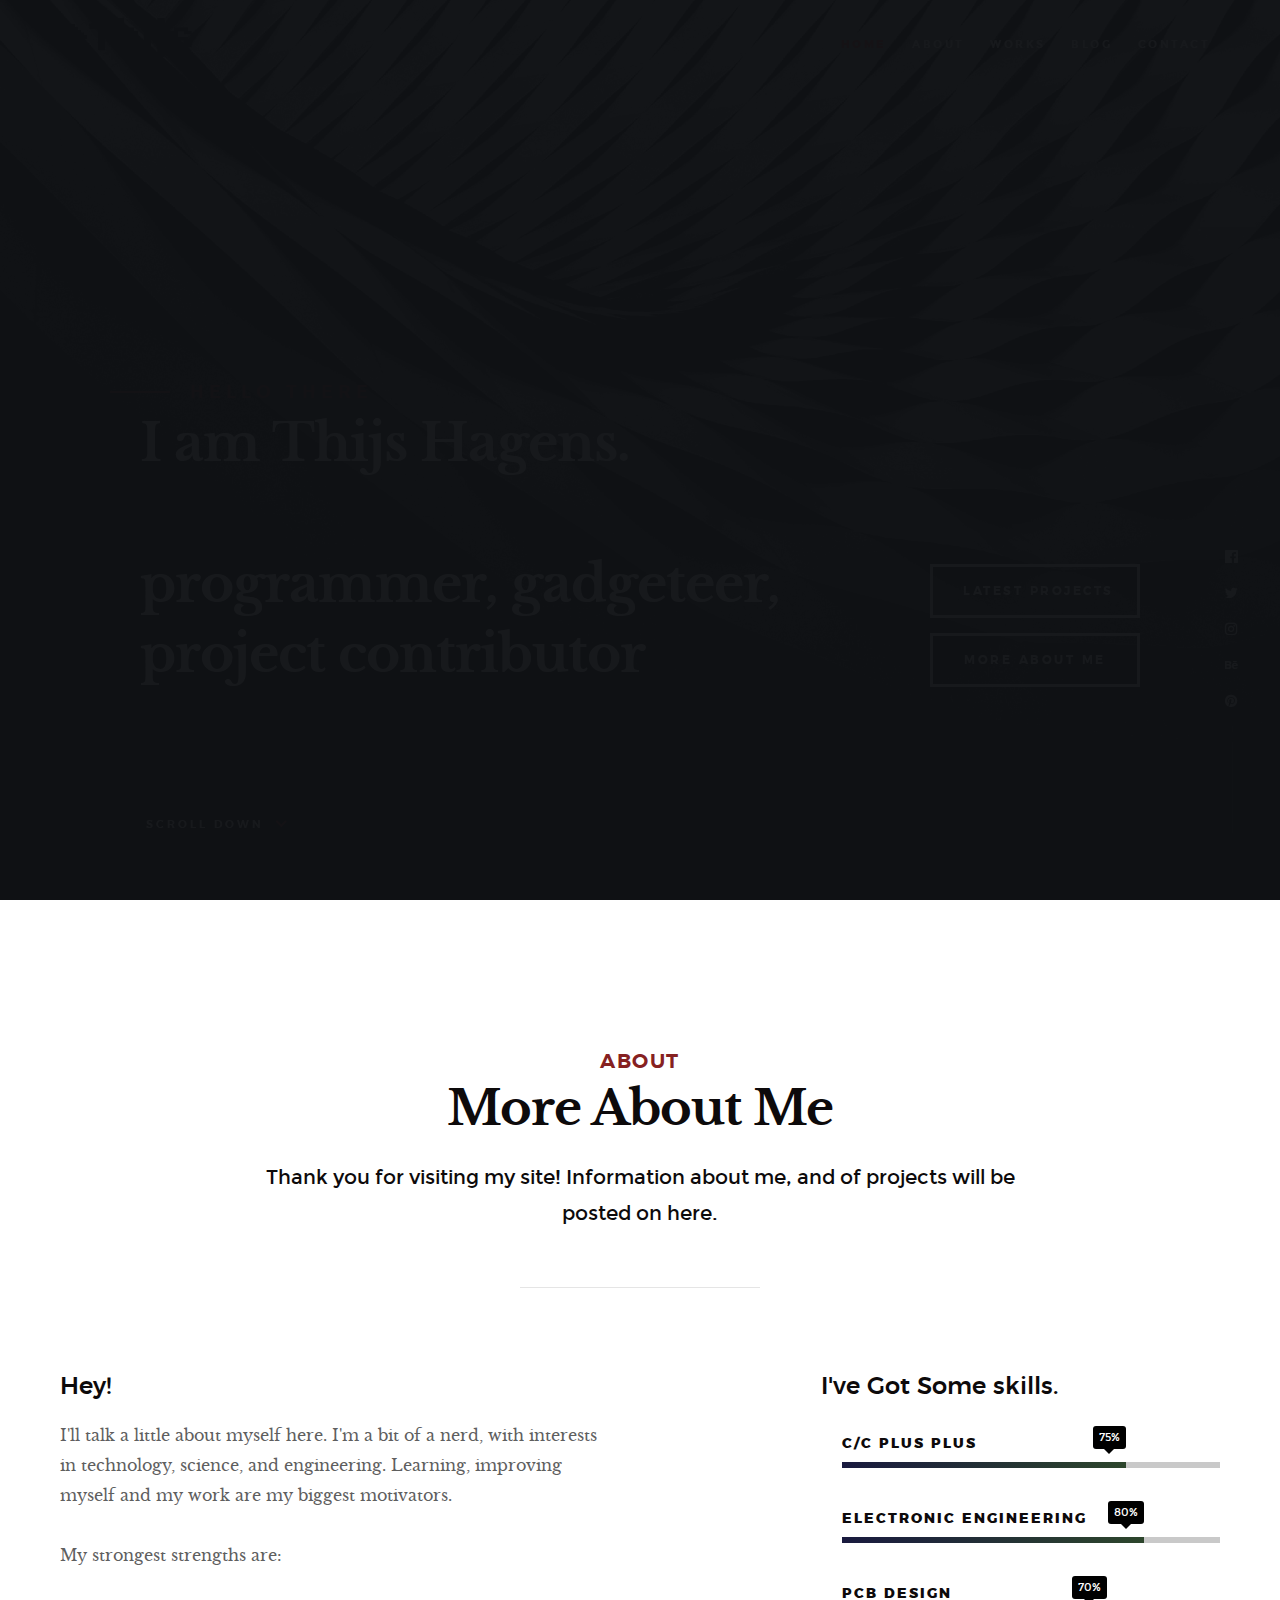
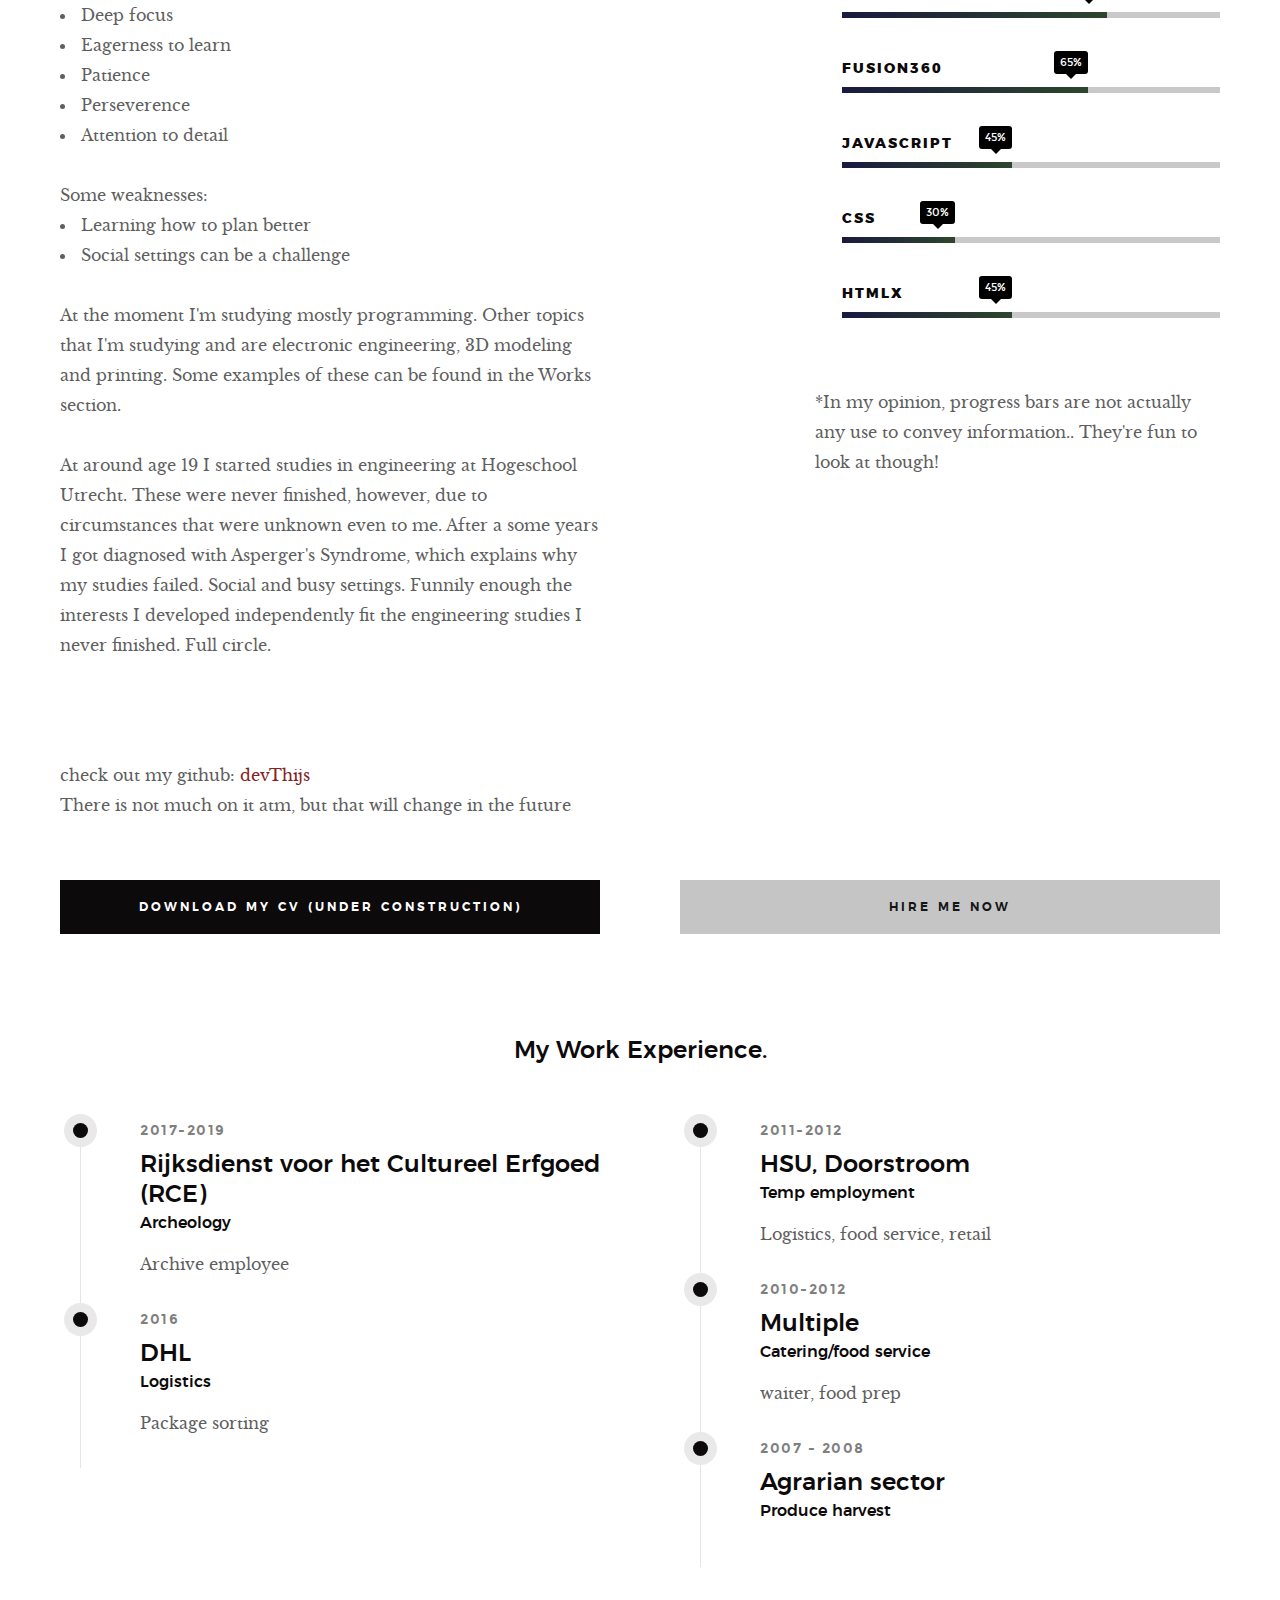
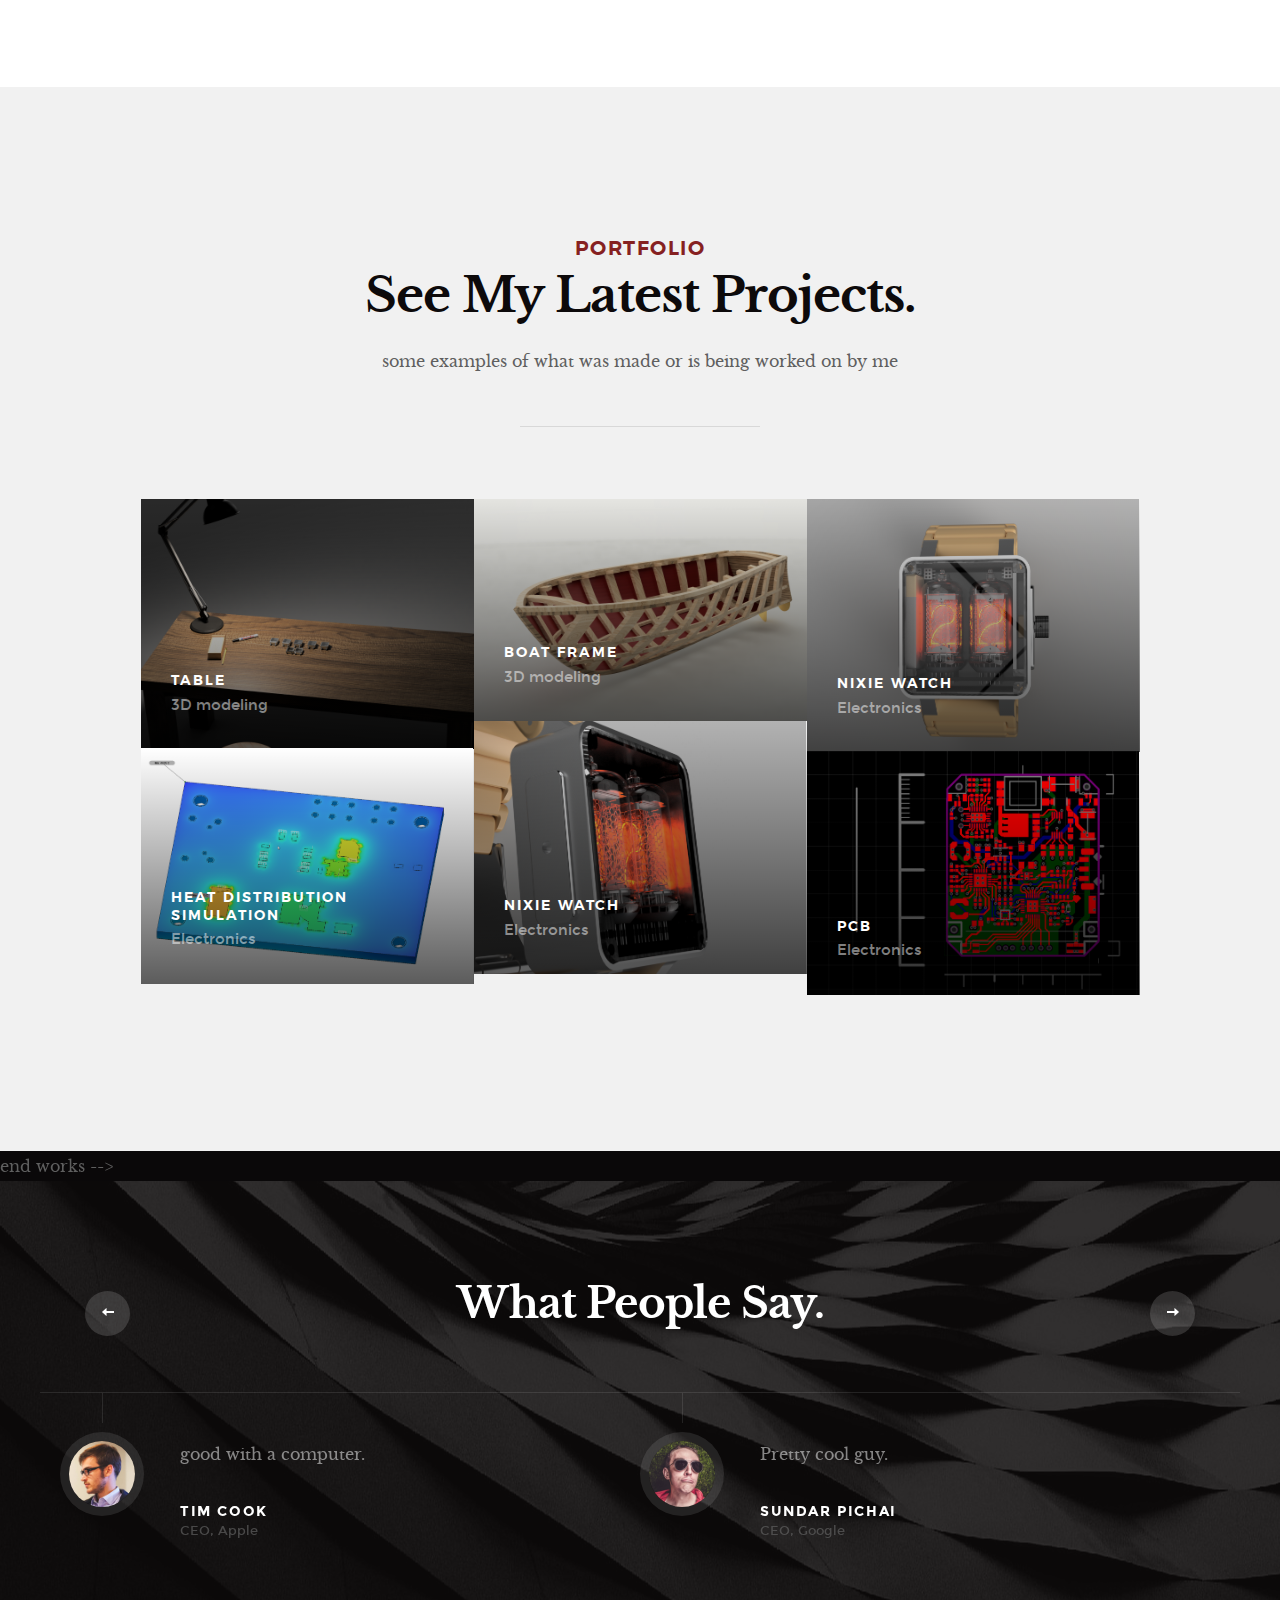
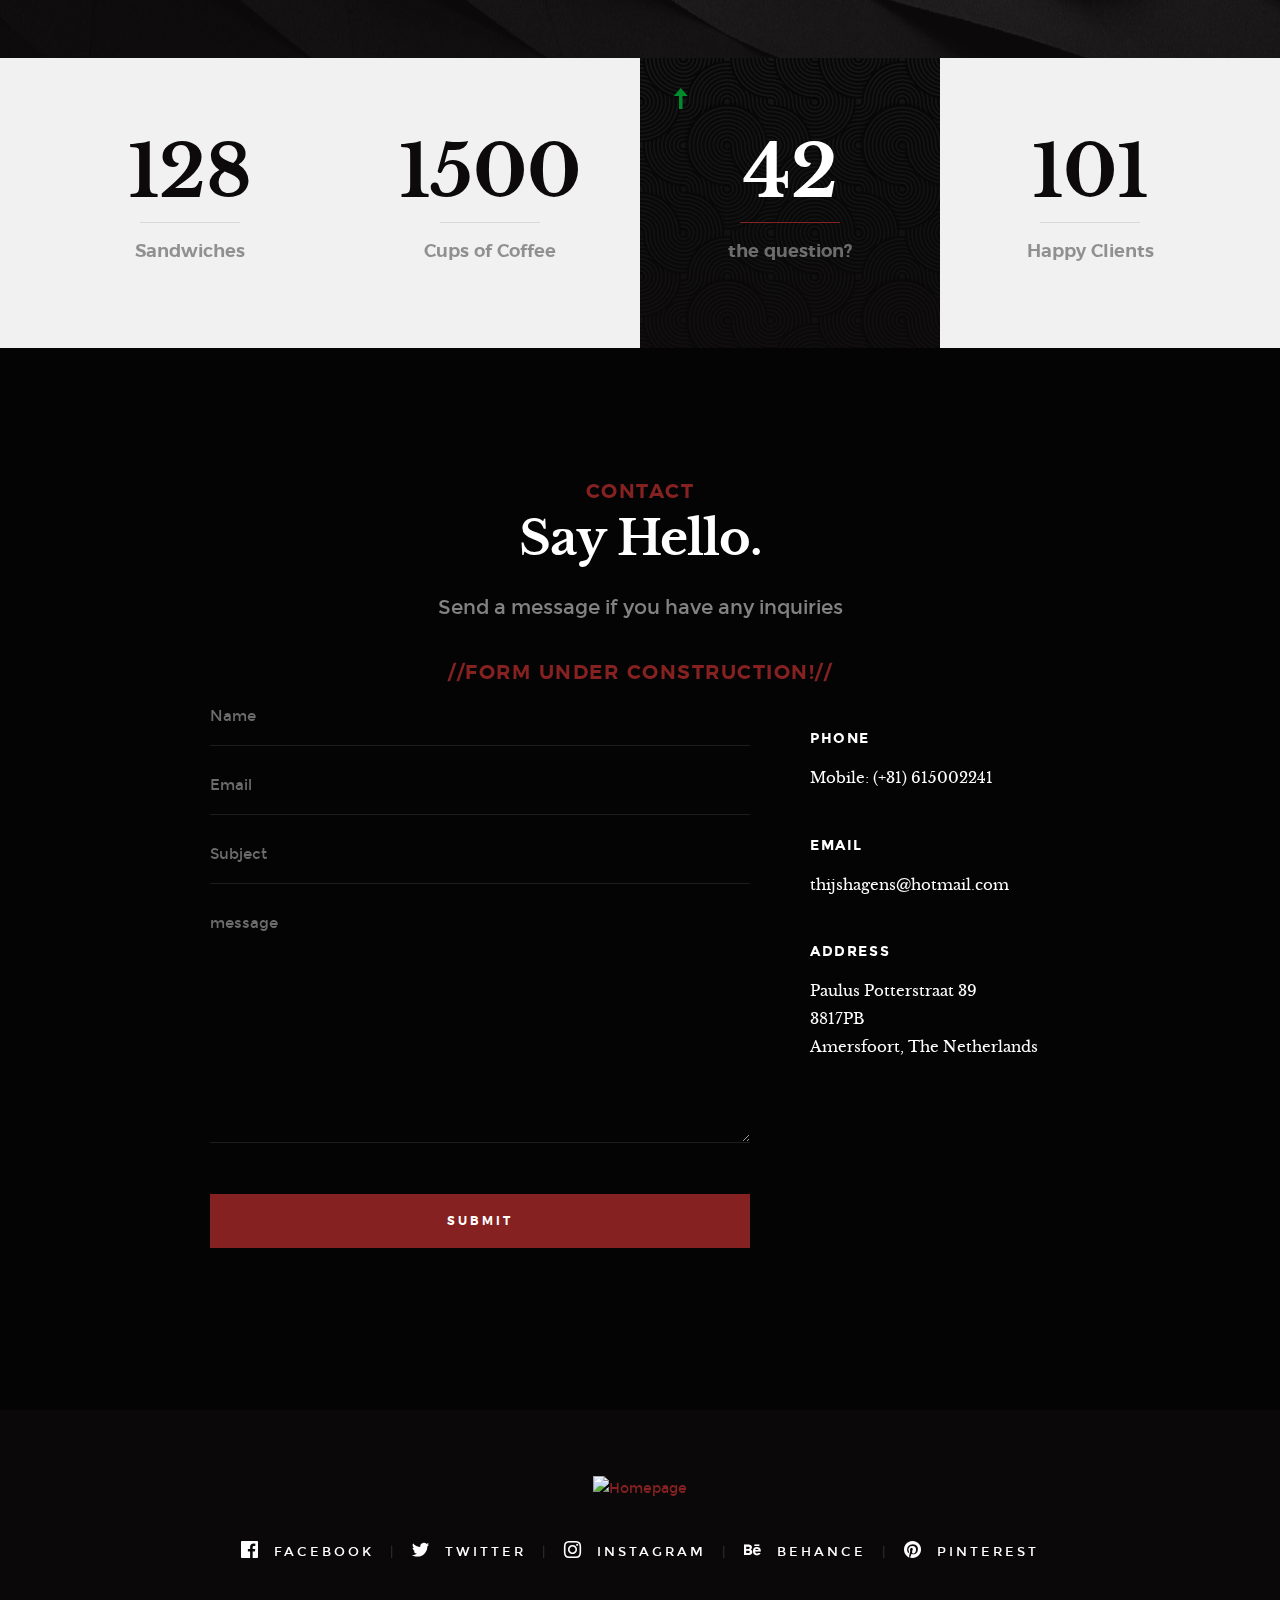
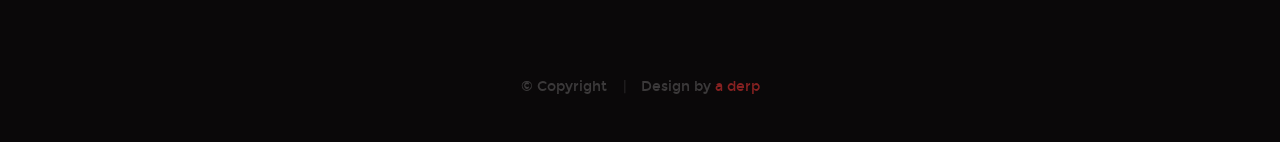
==== index.html @ 9945f1c5 "bugfixes" ====
<!DOCTYPE html>
<!--[if lt IE 9 ]><html class="no-js oldie" lang="en"> <![endif]-->
<!--[if IE 9 ]><html class="no-js oldie ie9" lang="en"> <![endif]-->
<!--[if (gte IE 9)|!(IE)]><!-->
<html class="no-js" lang="en">
<!--<![endif]-->

<head>

    <!--- basic page needs
    ================================================== -->
    <meta charset="utf-8">
    <title>a nerd</title>
    <meta name="description" content="A site for a nerd, hacker, tinkerer, programmer">
    <meta name="author" content="Thijs H">
    <meta name="kerwords" content="nerd, hacker, tinkerer, programmer">

    <!-- mobile specific metas
    ================================================== -->
    <meta name="viewport" content="width=device-width, initial-scale=1">

    <!-- CSS
    ================================================== -->
    <link rel="stylesheet" href="css/base.css">
    <link rel="stylesheet" href="css/vendor.css">
    <link rel="stylesheet" href="css/main.css">

    <!-- script
    ================================================== -->
    <script src="js/modernizr.js"></script>
    <script src="js/pace.min.js"></script>

    <!-- favicons
    ================================================== -->
    <link rel="shortcut icon" href="iconThijs.ico" type="image/x-icon">
    <link rel="icon" href="iconThijs.ico" type="image/x-icon">

</head>

<body id="top">

    <!-- header
    ================================================== -->
    <header class="s-header">

        <div class="header-logo">
            <a class="site-logo" href="index.html"><img id="logo" src="images/NEWRHIJSblack.png" alt="Homepage"></a>
        </div>

        <nav class="header-nav-wrap">
            <ul class="header-nav">
                <li class="current"><a class="smoothscroll"  href="#home" title="home">Home</a></li>
                <li><a class="smoothscroll"  href="#about" title="about">About</a></li>
                <li><a class="smoothscroll"  href="#works" title="works">Works</a></li>
                <li><a class="smoothscroll"  href="#blog" title="blog">Blog</a></li>
                <li><a class="smoothscroll"  href="#contact" title="contact">Contact</a></li>
            </ul>
        </nav>

        <a class="header-menu-toggle" href="#0"><span>Menu</span></a>

    </header> <!-- end s-header -->


   <!-- home
   ================================================== -->
   <section id="home" class="s-home page-hero target-section" data-parallax="scroll" data-image-src="images/testimonial-bg.jpg" data-natural-width=3000 data-natural-height=1200 data-position-y=center>

        <div class="overlay"></div>
        <div class="shadow-overlay"></div>

        <div class="home-content">

            <div class="row home-content__main">

                <h3>Hello There</h3>

                <h1>
                    I am Thijs Hagens. <br>
                     <br>
                    programmer, gadgeteer, project contributor
                </h1>

                <div class="home-content__buttons">
                    <a href="#works" class="smoothscroll btn btn--stroke">
                        Latest Projects
                    </a>
                    <a href="#about" class="smoothscroll btn btn--stroke">
                        More About Me
                    </a>
                </div>

                <div class="home-content__scroll">
                    <a href="#about" class="scroll-link smoothscroll">
                        <span>Scroll Down</span>
                    </a>
                </div>

            </div>

        </div> <!-- end home-content -->

        <ul class="home-social">
            <li>
                <a href="#"><i class="im im-facebook" aria-hidden="true"></i><span>Facebook</span></a>
            </li>
            <li>
                <a href="#"><i class="im im-twitter" aria-hidden="true"></i><span>Twiiter</span></a>
            </li>
            <li>
                <a href="#"><i class="im im-instagram" aria-hidden="true"></i><span>Instagram</span></a>
            </li>
            <li>
                <a href="#"><i class="im im-behance" aria-hidden="true"></i><span>Behance</span></a>
            </li>
            <li>
                <a href="#"><i class="im im-pinterest" aria-hidden="true"></i><span>Pinterest</span></a>
            </li>
        </ul> 
        <!-- end home-social -->

    </section> <!-- end s-home -->


    <!-- about
    ================================================== -->
    <section id="about" class="s-about target-section">
        
        <div class="row narrow section-intro has-bottom-sep">
            <div class="col-full text-center">
                <h3>About</h3>
                <h1>More About Me</h1>
                <p class="lead">Thank you for visiting my site! Information about me, and of projects will be posted on here.</p>
            </div>
        </div>

        <div class="row about-content">

            <div class="col-six tab-full left">
                <h3>Hey!</h3>

                <p>
                I'll talk a little about myself here. I'm a bit of a nerd, with interests in technology, science, and engineering. Learning, improving myself and my work are my biggest motivators.
                <p>My strongest strengths are: </br>
                    <ul>
                        <li>
                                Deep focus
                        </li>
                        <li>
                                Eagerness to learn
                        </li>
                        <li>
                                Patience
                        </li>
                        <li>
                                Perseverence
                        </li>
                        <li>
                                Attention to detail
                        </li>

                    </ul>
                    Some weaknesses:</br>
                    <ul>
                            <li>
                                Learning how to plan better
                            </li>
                            <li>
                                Social settings can be a challenge
                            </li>

                    </ul>
                </p>
                <p>
                At the moment I'm studying mostly programming. Other topics that I'm studying and are electronic engineering, 3D modeling and printing. Some examples of these can be found in the Works section.
                </p>
            </p>
            At around age 19 I started studies in engineering at Hogeschool Utrecht. These were never finished, however, due to circumstances that were unknown even to me. After a some years I got diagnosed with Asperger's Syndrome, which explains why my studies failed.  Social and busy settings.                 Funnily enough the interests I developed independently fit the engineering studies I never finished. Full circle.</p>

                <div id="gitHub">
                        <p>check out my github: <a href="https://github.com/devThijs?tab=repositories">devThijs</a></br>
                        There is not much on it atm, but that will change in the future</p>
                    </div>
                
            </div>

            <div class="col-six tab-full right">
                <h3 id="someSkillHeader">I've Got Some skills.</h3>
                

                <ul class="skill-bars">


                    <li>
                    <div class="progress percent75"><span>75%</span></div>
                    <strong>C/C plus plus</strong>
                    </li>
                    <li>
                            <div class="progress percent80"><span>80%</span></div>
                            <strong>Electronic engineering</strong>
                            </li>
                            <li>
                            <div class="progress percent70"><span>70%</span></div>
                            <strong>PCB design</strong>
                            </li>
                            <li>
                            <div class="progress percent65"><span>65%</span></div>
                            <strong>Fusion360</strong>
                            </li>
                    <li>
                    <div class="progress percent45"><span>45%</span></div>
                    <strong>javascript</strong>
                    </li>
                    <li>
                    <div class="progress percent30"><span>30%</span></div>
                    <strong>CSS</strong>
                    </li>   
                    <li>
                    <div class="progress percent45"><span>45%</span></div>
                    <strong>HTMLx</strong>
                    </li>   
                </ul>

                <p></p>


                <p id="someSkillsParagraph" >*In my opinion, progress bars are not actually any use to convey information.. They're fun to look at though!</p>

                 <h2>

                 </h2>

            </div>

        </div> <!-- end about-content -->

        <div class="row about-content about-content--buttons">

            <div class="col-six tab-full left">
                <a href="#0" class="btn btn--primary full-width">Download My CV (under construction)</a>
            </div>
            <div class="col-six tab-full right">
                <a href="#contact" class="btn full-width">Hire Me Now</a>
            </div>

        </div> <!-- end about-content buttons -->

        <div class="row about-content about-content--timeline">

            <div class="col-full text-center">
                <h3>My Work Experience.</h3>
            </div>

            <div class="col-six tab-full left">
                <div class="timeline">

                    <div class="timeline__block">
                        <div class="timeline__bullet"></div>
                        <div class="timeline__header">
                            <p class="timeline__timeframe">2017-2019</p>
                            <h3>Rijksdienst voor het Cultureel Erfgoed (RCE)</h3>
                            <h5>Archeology</h5>
                        </div>
                        <div class="timeline__desc">
                            <p>Archive employee</p>
                        </div>
                    </div> <!-- end timeline__block -->

                    <div class="timeline__block">
                        <div class="timeline__bullet"></div>
                        <div class="timeline__header">
                            <p class="timeline__timeframe">2016</p>
                            <h3>DHL</h3>
                            <h5>Logistics</h5>
                        </div>
                        <div class="timeline__desc">	
                            <p>Package sorting</p>
                        </div>
                    </div> <!-- end timeline__block -->

                </div> <!-- end timeline -->
            </div> <!-- end left -->

            <div class="col-six tab-full right">
                <div class="timeline">

                    <div class="timeline__block">
                        <div class="timeline__bullet"></div>
                        <div class="timeline__header">
                            <p class="timeline__timeframe">2011-2012</p>
                            <h3>HSU, Doorstroom</h3>
                            <h5>Temp employment</h5>
                        </div>
                        <div class="timeline__desc">
                            <p>Logistics, food service, retail</p>
                        </div>
                    </div> <!-- end timeline__block -->
                    
                    <div class="timeline__block">
                        <div class="timeline__bullet"></div>
                        <div class="timeline__header">
                            <p class="timeline__timeframe">2010-2012</p>
                            <h3>Multiple</h3>
                            <h5>Catering/food service</h5>
                        </div>
                        <div class="timeline__desc">
                            <p>waiter, food prep</p>
                        </div>
                    </div> <!-- end timeline__block -->

                    <div class="timeline__block">
                        <div class="timeline__bullet"></div>
                        <div class="timeline__header">
                            <p class="timeline__timeframe">2007 - 2008</p>
                            <h3>Agrarian sector</h3>
                            <h5>Produce harvest</h5>
                        </div>
                        <div class="timeline__desc">
                            <p></p>
                        </div>
                    </div> <!-- end timeline__block -->

                </div> <!-- end timeline -->
            </div> <!-- end right -->

        </div> <!-- end about-content timeline -->

    </section> <!-- end about -->
    

    <!-- works
    ================================================== -->
    <section id="works" class="s-works target-section">

        <div class="row narrow section-intro has-bottom-sep">
            <div class="col-full">
                <h3>Portfolio</h3>
                <h1>See My Latest Projects.</h1>
                
                <p>some examples of what was made or is being worked on by me</p>
            </div>

        </div>


        <div class="row masonry-wrap">
            <div class="masonry">

                <div class="masonry__brick">
                    <div class="item-folio">

                        <div class="item-folio__thumb">
                            <a href="images/fusion360/table.png" class="thumb-link" title="table render" data-size="3000x2000">
                                <img src="images/fusion360/table.png" 
                                     srcset="images/fusion360/anothercase1.png, images/fusion360/table.png 2x" alt="">
                                <span class="shadow-overlay"></span>
                            </a>
                        </div>

                        <div class="item-folio__text">
                            <h3 class="item-folio__title">
                                Table
                            </h3>
                            <p class="item-folio__cat">
                                3D modeling
                            </p>
                        </div>
<!-- 
                        <a href="https://www.behance.net/" class="item-folio__project-link" title="Project link">
                            <i class="im im-link"></i>
                        </a> -->

                        <div class="item-folio__caption">
                            <p>Render of some models i made</p>
                        </div>

                    </div> <!-- end item-folio -->
                </div> <!-- end masonry__brick -->

                <div class="masonry__brick">
                    <div class="item-folio">

                        <div class="item-folio__thumb">
                            <a href="images/fusion360/boatyMcBoatface.png" class="thumb-link" title="boatyMcBoatface" data-size="3000x2000">
                                <img src="images/fusion360/boatyMcBoatface.png" 
                                     srcset="images/fusion360/boatyMcBoatface.png 1x, images/fusion360/boatyMcBoatface.png 2x" alt="">
                                <span class="shadow-overlay"></span>
                            </a>
                        </div>

                        <div class="item-folio__text">
                            <h3 class="item-folio__title">
                                Boat Frame
                            </h3>
                            <p class="item-folio__cat">
                                3D modeling
                            </p>
                        </div>

                        <!-- <a href="https://www.behance.net/" class="item-folio__project-link" title="Project link">
                            <i class="im im-link"></i>
                        </a> -->

                        <div class="item-folio__caption">
                            <p>This was a workflow and structure imagining practice</p>
                        </div>

                    </div> <!-- end item-folio -->
                </div> <!-- end masonry__brick -->

                <div class="masonry__brick">
                    <div class="item-folio">

                        <div class="item-folio__thumb">
                            <a href="images/fusion360/NixieWatch1.png" class="thumb-link" data-size="1500x1100">
                                <img src="images/fusion360/NixieWatch1.png" 
                                     srcset="images/fusion360/NixieWatch1.png 1x, images/fusion360/NixieWatch2.png 2x" alt="">
                                <span class="shadow-overlay"></span>
                            </a>
                        </div>

                        <div class="item-folio__text">
                            <h3 class="item-folio__title">
                                Nixie Watch
                            </h3>
                            <p class="item-folio__cat">
                                Electronics
                            </p>
                        </div>

                        <!-- <a href="https://www.behance.net/" class="item-folio__project-link" title="Project link">
                            <i class="im im-link"></i> -->
                        </a>

                        <span class="item-folio__caption">
                            <p>A Nixie watch design I am working on.</p>
                        </span>

                    </div> <!-- end item-folio -->
                </div> <!-- end masonry__brick -->



                <div class="masonry__brick">
                    <div class="item-folio">

                        <div class="item-folio__thumb">
                            <a href="images/fusion360/NixieWatch2.png" class="thumb-link" data-size="3000x2000">
                                <img src="images/fusion360/NixieWatch2.png"
                                     srcset="images/fusion360/NixieWatch2.png 1x, images/fusion360/NixieWatch2.png 2x" alt="">
                                <span class="shadow-overlay"></span>
                            </a>
                        </div>

                        <div class="item-folio__text">
                            <h3 class="item-folio__title">
                                Nixie Watch
                            </h3>
                            <p class="item-folio__cat">
                                Electronics
                            </p>
                        </div>

                        <!-- <a href="https://www.behance.net/" class="item-folio__project-link" title="Project link">
                            <i class="im im-link"></i>
                        </a> -->

                        <span class="item-folio__caption">
                            <p>A Nixie watch design I am working on.</p>
                        </span>

                    </div> <!-- end item-folio -->
                </div> <!-- end masonry__brick -->



                <div class="masonry__brick">
                    <div class="item-folio">

                        <div class="item-folio__thumb">
                            <a href="images/fusion360/heattest.png" class="thumb-link" data-size="1500x1100">
                                <img src="images/fusion360/heattest.png"
                                     srcset="images/fusion360/heattest.png 1x, images/fusion360/heattest.png 2x" alt="">
                                <span class="shadow-overlay"></span>
                            </a>
                        </div>

                        <div class="item-folio__text">
                            <h3 class="item-folio__title">
                                Heat distribution simulation
                            </h3>
                            <p class="item-folio__cat">
                                Electronics
                            </p>
                        </div>
<!-- 
                        <a href="https://www.behance.net/" class="item-folio__project-link" title="Project link">
                            <i class="im im-link"></i>
                        </a> -->

                        <span class="item-folio__caption">
                            <p>Simulation of a pcb under load. As a few of its components are very heat sensitive a simulation was needed.</p>
                        </span>

                    </div> <!-- end item-folio -->
                </div> <!-- end masonry__brick -->



                <div class="masonry__brick">
                    <div class="item-folio">

                        <div class="item-folio__thumb">
                            <a href="images/fusion360/pcb.png" class="thumb-link" data-size="1050x700">
                                <img src="images/fusion360/pcb.png"
                                     srcset="images/fusion360/pcb.png 1x, images/fusion360/pcb.png 2x" alt="">
                                <span class="shadow-overlay"></span>
                            </a>
                        </div>

                        <div class="item-folio__text">
                            <h3 class="item-folio__title">
                                pcb
                            </h3>
                            <p class="item-folio__cat">
                                Electronics
                            </p>
                        </div>
<!--                         
                        <a href="https://www.behance.net/" class="item-folio__project-link" title="Project link">
                            <i class="im im-link"></i>
                        </a> -->

                        <span class="item-folio__caption">
                            <p>A PCB prototype design</p>
                        </span>

                    </div> <!-- end item-folio -->
                </div> <!-- end masonry__brick -->


<!-- 
                <div class="masonry__brick">
                    <div class="item-folio">

                        <div class="item-folio__thumb">
                            <a href="images/portfolio/gallery/g-minimalismo.jpg" class="thumb-link" data-size="1050x700">
                                <img src="images/portfolio/minimalismo.jpg"
                                     srcset="images/portfolio/minimalismo.jpg 1x, images/portfolio/minimalismo@2x.jpg 2x" alt="">
                                <span class="shadow-overlay"></span>
                            </a>
                        </div>

                        <div class="item-folio__text">
                            <h3 class="item-folio__title">
                                Minimalismo
                            </h3>
                            <p class="item-folio__cat">
                                Web Design
                            </p>
                        </div>

                        <a href="https://www.behance.net/" class="item-folio__project-link" title="Project link">
                            <i class="im im-link"></i>
                        </a>

                        <span class="item-folio__caption">
                            <p>Vero molestiae sed aut natus excepturi. Et tempora numquam. Temporibus iusto quo.Unde dolorem corrupti neque nisi.</p>
                        </span> -->

                    </div> <!-- end item-folio -->
                </div> <!-- end masonry__brick -->
<!-- 
                <div class="masonry__brick">
                    <div class="item-folio">

                        <div class="item-folio__thumb">
                            <a href="images/portfolio/gallery/g-shutterbug.jpg" class="thumb-link" data-size="1050x700">
                                <img src="images/portfolio/shutterbug.jpg"
                                     srcset="images/portfolio/shutterbug.jpg 1x, images/portfolio/shutterbug@2x.jpg 2x" alt="">
                                <span class="shadow-overlay"></span>
                            </a>
                        </div>

                        <div class="item-folio__text">
                            <h3 class="item-folio__title">
                                Lady Shutterbug
                            </h3>
                            <p class="item-folio__cat">
                                Branding
                            </p>
                        </div>

                        <a href="https://www.behance.net/" class="item-folio__project-link" title="Project link">
                            <i class="im im-link"></i>
                        </a>

                        <span class="item-folio__caption">
                            <p>Vero molestiae sed aut natus excepturi. Et tempora numquam. Temporibus iusto quo.Unde dolorem corrupti neque nisi.</p>
                        </span>

                    </div> <!-- end item-folio -->
                </div> <!-- end masonry__brick -->

            </div>
        </div> <!-- end masonry -->

    </section> end works -->



    <!-- testimonials
    ================================================== -->
    <div class="s-testimonials">

        <div class="overlay"></div>

        <div class="row testimonials-header">
            <div class="col-full">
                <h1 class="h02">What People Say.</h1>
            </div>
        </div>

        <div class="row testimonials">

            <div class="col-full testimonials__slider">

                <div class="testimonials__slide">
                    <img src="images/avatars/user-01.jpg" alt="Author image" class="testimonials__avatar">
                    <p>good with a computer.</p>
                    <div class="testimonials__author h06">
                        Tim Cook
                        <span>CEO, Apple</span>
                    </div>
                </div>

                <div class="testimonials__slide">
                    <img src="images/avatars/user-05.jpg" alt="Author image" class="testimonials__avatar">
                    <p>Pretty cool guy.</p>
                    <div class="testimonials__author h06">
                        Sundar Pichai
                        <span>CEO, Google</span>
                    </div>
                </div>

                <div class="testimonials__slide">
                    <img src="images/avatars/user-02.jpg" alt="Author image" class="testimonials__avatar">
                    <p>He beat me in civ, he sucks.</p>
                    <div class="testimonials__author h06">
                        Satya Nadella
                        <span>CEO, Microsoft</span>
                    </div>
                </div>
                
            </div> <!-- end testimonials__slider -->

        </div> <!-- end testimonials -->

    </div> <!-- end s-testimonials -->


    <!-- blog
    ================================================== -->
    <!-- <section id="blog" class="s-blog target-section">

        <div class="row narrow section-intro has-bottom-sep">
            <div class="col-full">
                <h3>Journal</h3>
                <h1>Latest From The Blog.</h1>
                <p class="lead">Lorem ipsum Dolor adipisicing nostrud et aute. 
                Excepteur amet commodo ea dolore irure esse Duis nulla sint fugiat cillum 
                ullamco proident aliquip quis qui voluptate dolore veniam Ut laborum non est in officia.</p>
            </div>
        </div>

        <div class="row blog-content">
            <div class="col-full">

                <div class="blog-list block-1-2 block-tab-full">
                    <article class="col-block">
                                
                        <div class="blog-date">
                            <a href="blog-single.html">Sept 16, 2017</a>
                        </div>  
                        
                        <h2 class="h01"><a href="blog-single.html">The 10 Golden Rules of Clean Simple Design.</a></h2>
                        <p>
                        Vestibulum ac diam sit amet quam vehicula elementum sed sit amet dui. Pellentesque in ipsum id orci porta dapibus. Donec sollicitudin molestie malesuada. Vivamus magna justo, lacinia eget consectetur sed, convallis at tellus. Cras ultricies ligula sed magna dictum porta. Sed porttitor lectus nibh..
                        </p>

                        <div class="blog-cat">
                                <a href="blog.html">Branding</a><a href="blog.html">Design</a>
                        </div>

                        
                    </article>
                    <article class="col-block">
                                
                        <div class="blog-date">
                            <a href="blog-single.html">Sept 15, 2017</a>
                        </div>  
                        
                        <h2 class="h01"><a href="blog-single.html">Photography Can Improve Your Graphic Design.</a></h2>
                        <p>
                        Vestibulum ac diam sit amet quam vehicula elementum sed sit amet dui. Pellentesque in ipsum id orci porta dapibus. Donec sollicitudin molestie malesuada. Vivamus magna justo, lacinia eget consectetur sed, convallis at tellus. Cras ultricies ligula sed magna dictum porta. Sed porttitor lectus nibh..
                        </p>

                        <div class="blog-cat">
                            <a href="blog.html">Photography</a>
                        </div>

                        
                    </article>
                    <article class="col-block">
                        
                        <div class="blog-date">
                            <a href="blog-single.html">Sept 14, 2017</a>
                        </div>

                        <h2 class="h01"><a href="blog-single.html">Workspace Design Trends and Ideas.</a></h2>
                        <p>
                        Vestibulum ac diam sit amet quam vehicula elementum sed sit amet dui. Pellentesque in ipsum id orci porta dapibus. Donec sollicitudin molestie malesuada. Vivamus magna justo, lacinia eget consectetur sed, convallis at tellus. Cras ultricies ligula sed magna dictum porta. Sed porttitor lectus nibh dolore irure esse Duis nulla sint.
                        </p>

                        <div class="blog-cat">
                            <a href="blog.html">Branding</a><a href="blog.html">Wordpress</a>
                        </div>
                    </article>
                    <article class="col-block">
                        
                        <div class="blog-date">
                            <a href="blog-single.html">Sept 12, 2017</a>
                        </div>    
                        <h2 class="h01"><a href="blog-single.html">Using Patterns in your Branding.</a></h2>
                        <p>
                        Vestibulum ac diam sit amet quam vehicula elementum sed sit amet dui. Pellentesque in ipsum id orci porta dapibus. Donec sollicitudin molestie malesuada. Vivamus magna justo, lacinia eget consectetur sed, convallis at tellus. Cras ultricies ligula sed magna dictum porta. Sed porttitor lectus nibh.
                        </p>

                        <div class="blog-cat">
                            <a href="blog.html">Design</a><a href="blog.html">Branding</a>
                        </div>
                    </article>
                </div> end blog-list -->

            <!-- </div> end col-full -->
        <!-- </div> end blog-content -->

    <!-- </section> end s-blog -->


    <!-- s-cta
    ================================================== -->
    <!-- <section class="s-cta">
        
        <div class="row narrow cta">

            <div class="col-full cta__content">

                <h2 class="h01"><a href="http://www.dreamhost.com/r.cgi?287326|STYLESHOUT">Styleshout Recommends Dreamhost.</a></h2>

                <p class="lead">
                Looking for an awesome and reliable webhosting? Try <a href="http://www.dreamhost.com/r.cgi?287326|STYLESHOUT">DreamHost</a>.
                Get <span>$50 off</span> when you sign up with the promocode <span>styleshout</span>.
                </p>

                <div class="cta__action">
                    <a class="btn btn--primary btn--large" href="http://www.dreamhost.com/r.cgi?287326|STYLESHOUT">Sign Up Now</a>
                </div>	

            </div>

        </div> end cta -->
<!--         
    </section> -->


    <!-- s-stats
    ================================================== -->
    <section id="stats" class="s-stats">

        <div class="row block-1-4 block-tab-1-2 block-mob-full stats">

            <div class="col-block stats__col ">
                <div class="stats__count">
                    128
                </div>
                <h4>Sandwiches</h4>
            </div>
            <div class="col-block stats__col">
                <div class="stats__count">
                    1500
                </div>
                <h4>Cups of Coffee</h4>
            </div>
            <div class="col-block stats__col stats__col--highlight">
                <div class="stats__upsign">
                    <a href="#"><i class="im im-arrow-up" aria-hidden="true"></i></a>
                </div>
                <div class="stats__count">
                    42
                </div>
                <h4>the question?</h4>
            </div>
            <div class="col-block stats__col">
                <div class="stats__count">
                    101
                </div>
                <h4>Happy Clients</h4> 
            </div>

        </div>
    </section> <!-- end s-stats -->


    <!-- s-stats
    ================================================== -->
    <section id="contact" class="s-contact target-section">

        <div class="overlay"></div>

        <div class="row narrow section-intro">
            <div class="col-full">
                <h3>Contact</h3>
                <h1>Say Hello.</h1>
                
                <p class="lead">Send a message if you have any inquiries</p>
                <h3>//Form under construction!//</h2>
            </div>
        </div>

        <div class="row contact__main">
            <div class="col-eight tab-full contact__form">
                <form name="contactForm" id="contactForm" method="post" action="contact.php">
                    <fieldset>
    
                    <div class="form-field">
                        <input name="contactName" type="text" id="contactName" placeholder="Name" value="" minlength="2" required="" aria-required="true" class="full-width">
                    </div>
                    <div class="form-field">
                        <input name="contactEmail" type="email" id="contactEmail" placeholder="Email" value="" required="" aria-required="true" class="full-width">
                    </div>
                    <div class="form-field">
                        <input name="contactSubject" type="text" id="contactSubject" placeholder="Subject" value="" class="full-width">
                    </div>
                    <div class="form-field">
                        <textarea name="contactMessage" id="contactMessage" placeholder="message" rows="10" cols="50" required="" aria-required="true" class="full-width"></textarea>
                    </div>
                    <div class="form-field">
                        <button class="full-width btn--primary">Submit</button>
                        <div class="submit-loader">
                            <div class="text-loader">Sending...</div>
                            <div class="s-loader">
                                <div class="bounce1"></div>
                                <div class="bounce2"></div>
                                <div class="bounce3"></div>
                            </div>
                        </div>
                    </div>
    
                    </fieldset>
                </form>

                <!-- contact-warning -->
                <div class="message-warning">
                    Something went wrong. Please try again.
                </div> 
            
                <!-- contact-success -->
                <div class="message-success">
                    Your message was sent, thank you!<br>
                </div>
                        
            </div>
            <div class="col-four tab-full contact__infos">
                <h4 class="h06">Phone</h4>
                
                Mobile: (+31) 615002241<br>
                
                </p>

                <h4 class="h06">Email</h4>
                <p>thijshagens@hotmail.com<br>
                
                </p>

                <h4 class="h06">Address</h4>
                <p>
                Paulus Potterstraat 39<br>
                3817PB<br>
                Amersfoort, The Netherlands
                </p>
            </div>

        </div>

    </section> <!-- end s-contact -->


    <!-- footer
    ================================================== -->
    <footer>
        <div class="row">
            <div class="col-full">

                <div class="footer-logo">
                    <a class="footer-site-logo" href="#0"><img src="images/logo.png" alt="Homepage"></a>
                </div>

                <ul class="footer-social">
                    <li><a href="#0">
                        <i class="im im-facebook" aria-hidden="true"></i>
                        <span>Facebook</span>
                    </a></li>
                    <li><a href="#0">
                        <i class="im im-twitter" aria-hidden="true"></i>
                        <span>Twitter</span>
                    </a></li>
                    <li><a href="#0">
                        <i class="im im-instagram" aria-hidden="true"></i>
                        <span>Instagram</span>
                    </a></li>
                    <li><a href="#0">
                        <i class="im im-behance" aria-hidden="true"></i>
                        <span>Behance</span>
                    </a></li>
                    <li><a href="#0">
                        <i class="im im-pinterest" aria-hidden="true"></i>
                        <span>Pinterest</span>
                    </a></li>
                </ul>
                    
            </div>
        </div>

        <div class="row footer-bottom">

            <div class="col-twelve">
                <div class="copyright">
                    <span>© Copyright </span> 
                    <span>Design by <a href="https://devthijs.github.io/devThijs/">a derp</a></span>	
                </div>

                <div class="go-top">
                <a class="smoothscroll" title="Back to Top" href="#top"><i class="im im-arrow-up" aria-hidden="true"></i></a>
                </div>
            </div>

        </div> <!-- end footer-bottom -->

    </footer> <!-- end footer -->


    <!-- photoswipe background
    ================================================== -->
    <div aria-hidden="true" class="pswp" role="dialog" tabindex="-1">

        <div class="pswp__bg"></div>
        <div class="pswp__scroll-wrap">

            <div class="pswp__container">
                <div class="pswp__item"></div>
                <div class="pswp__item"></div>
                <div class="pswp__item"></div>
            </div>

            <div class="pswp__ui pswp__ui--hidden">
                <div class="pswp__top-bar">
                    <div class="pswp__counter"></div><button class="pswp__button pswp__button--close" title="Close (Esc)"></button> <button class="pswp__button pswp__button--share" title=
                    "Share"></button> <button class="pswp__button pswp__button--fs" title="Toggle fullscreen"></button> <button class="pswp__button pswp__button--zoom" title=
                    "Zoom in/out"></button>
                    <div class="pswp__preloader">
                        <div class="pswp__preloader__icn">
                            <div class="pswp__preloader__cut">
                                <div class="pswp__preloader__donut"></div>
                            </div>
                        </div>
                    </div>
                </div>
                <div class="pswp__share-modal pswp__share-modal--hidden pswp__single-tap">
                    <div class="pswp__share-tooltip"></div>
                </div><button class="pswp__button pswp__button--arrow--left" title="Previous (arrow left)"></button> <button class="pswp__button pswp__button--arrow--right" title=
                "Next (arrow right)"></button>
                <div class="pswp__caption">
                    <div class="pswp__caption__center"></div>
                </div>
            </div>

        </div>

    </div><!-- end photoSwipe background -->

    <div id="preloader">
        <div id="loader"></div>
    </div>


    <!-- Java Script
    ================================================== -->
    <script src="js/jquery-3.2.1.min.js"></script>
    <script src="js/plugins.js"></script>
    <script src="js/main.js"></script>

</body>

</html>
---- css/base.css ----
/* =================================================================== 
 *
 *  Hola v1.0 Base Stylesheet
 *  10-02-2017
 *  ------------------------------------------------------------------
 *
 *  TOC:
 *  # Normalize
 *  # Basic/base setup styles
 *      ## Media
 *      ## Typography resets
 *      ## links
 *      ## inputs
 *  # grid
 *      ## medium size devices
 *      ## tablets
 *      ## mobile devices
 *      ## small mobile devices
 *  # block grids
 *      ## medium size devices
 *      ## tablets
 *      ## mobile devices
 *      ## small mobile devices
 *  # MISC
 *
 * =================================================================== */


/* ===================================================================
 * # normalize
 * normalize.css v5.0.0 | MIT License | 
 * github.com/necolas/normalize.css
 *
 * ------------------------------------------------------------------- */

html {
    font-family: sans-serif;
    line-height: 1.15;
    -ms-text-size-adjust: 100%;
    -webkit-text-size-adjust: 100%;
}

body {
    margin: 0;
}

article, aside, footer, header, nav, section {
    display: block;
}

h1 {
    font-size: 2em;
    margin: 0.67em 0;
}

figcaption, figure, main {
    display: block;
}

figure {
    margin: 1em 40px;
}

hr {
    box-sizing: content-box;
    height: 0;
    overflow: visible;
}

pre {
    font-family: monospace, monospace;
    font-size: 1em;
}

a {
    background-color: transparent;
    -webkit-text-decoration-skip: objects;
}

a:active, a:hover {
    outline-width: 0;
}

abbr[title] {
    border-bottom: none;
    text-decoration: underline;
    text-decoration: underline dotted;
}

b, strong {
    font-weight: inherit;
}

b, strong {
    font-weight: bolder;
}

code, kbd, samp {
    font-family: monospace, monospace;
    font-size: 1em;
}

dfn {
    font-style: italic;
}

mark {
    background-color: #ff0;
    color: #000;
}

small {
    font-size: 80%;
}

sub, sup {
    font-size: 75%;
    line-height: 0;
    position: relative;
    vertical-align: baseline;
}

sub {
    bottom: -0.25em;
}

sup {
    top: -0.5em;
}

audio, video {
    display: inline-block;
}

audio:not([controls]) {
    display: none;
    height: 0;
}

img {
    border-style: none;
}

svg:not(:root) {
    overflow: hidden;
}

button, input, optgroup, select, textarea {
    font-family: sans-serif;
    font-size: 100%;
    line-height: 1.15;
    margin: 0;
}

button, input {
    overflow: visible;
}

button, select {
    text-transform: none;
}

button, html [type="button"], [type="reset"], [type="submit"] {
    -webkit-appearance: button;
}

button::-moz-focus-inner, [type="button"]::-moz-focus-inner, [type="reset"]::-moz-focus-inner, [type="submit"]::-moz-focus-inner {
    border-style: none;
    padding: 0;
}

button:-moz-focusring, [type="button"]:-moz-focusring, [type="reset"]:-moz-focusring, [type="submit"]:-moz-focusring {
    outline: 1px dotted ButtonText;
}

fieldset {
    border: 1px solid #c0c0c0;
    margin: 0 2px;
    padding: 0.35em 0.625em 0.75em;
}

legend {
    box-sizing: border-box;
    color: inherit;
    display: table;
    max-width: 100%;
    padding: 0;
    white-space: normal;
}

progress {
    display: inline-block;
    vertical-align: baseline;
}

textarea {
    overflow: auto;
}

[type="checkbox"], [type="radio"] {
    box-sizing: border-box;
    padding: 0;
}

[type="number"]::-webkit-inner-spin-button, [type="number"]::-webkit-outer-spin-button {
    height: auto;
}

[type="search"] {
    -webkit-appearance: textfield;
    outline-offset: -2px;
}

[type="search"]::-webkit-search-cancel-button, [type="search"]::-webkit-search-decoration {
    -webkit-appearance: none;
}

::-webkit-file-upload-button {
    -webkit-appearance: button;
    font: inherit;
}

details, menu {
    display: block;
}

summary {
    display: list-item;
}

canvas {
    display: inline-block;
}

template {
    display: none;
}

[hidden] {
    display: none;
}


/* ===================================================================
 * # basic/base setup styles - (_basic.scss)
 *
 * ------------------------------------------------------------------- */

html {
    font-size: 62.5%;
    box-sizing: border-box;
}

*, *::before, *::after {
    box-sizing: inherit;
}

body {
    font-weight: normal;
    line-height: 1;
    word-wrap: break-word;
    text-rendering: optimizeLegibility;
    -webkit-overflow-scrolling: touch;
    -webkit-text-size-adjust: none;
}

body, input, button {
    -moz-osx-font-smoothing: grayscale;
    -webkit-font-smoothing: antialiased;
}


/* ------------------------------------------------------------------- 
 * ## Media - (_basic.scss)
 * ------------------------------------------------------------------- */

img, video {
    max-width: 100%;
    height: auto;
}


/* ------------------------------------------------------------------- 
 * ## Typography resets - (_basic.scss)
 * ------------------------------------------------------------------- */

div, dl, dt, dd, ul, ol, li, h1, h2, h3, h4, h5, h6, pre, form, p, blockquote, th, td {
    margin: 0;
    padding: 0;
}

h1, h2, h3, h4, h5, h6 {
    -webkit-font-smoothing: auto;
    -webkit-font-smoothing: antialiased;
    -webkit-font-variant-ligatures: common-ligatures;
    -moz-font-variant-ligatures: common-ligatures;
    font-variant-ligatures: common-ligatures;
    text-rendering: optimizeLegibility;
}

em, i {
    font-style: italic;
    line-height: inherit;
}

strong, b {
    font-weight: bold;
    line-height: inherit;
}

small {
    font-size: 60%;
    line-height: inherit;
}

ol, ul {
    list-style: none;
}

li {
    display: block;
}


/* ------------------------------------------------------------------- 
 * ## links - (_basic.scss)
 * ------------------------------------------------------------------- */

a {
    text-decoration: none;
    line-height: inherit;
}

a img {
    border: none;
}


/* ------------------------------------------------------------------- 
 * ## inputs - (_basic.scss)
 * ------------------------------------------------------------------- */

fieldset {
    margin: 0;
    padding: 0;
}

input[type="email"], 
input[type="number"], 
input[type="search"], 
input[type="text"], 
input[type="tel"], 
input[type="url"], 
input[type="password"], textarea {
    -webkit-appearance: none;
    -moz-appearance: none;
    -ms-appearance: none;
    -o-appearance: none;
    appearance: none;
}


/* ===================================================================
 * # grid - (_grid.scss)
 *
 * ------------------------------------------------------------------- */

.row {
    width: 94%;
    max-width: 1200px;
    margin: 0 auto;
}

.row:after {
    content: "";
    display: table;
    clear: both;
}

.row .row {
    width: auto;
    max-width: none;
    margin-left: -20px;
    margin-right: -20px;
}


/* column blocks
 * -------------------------------------- */

[class*="col-"] {
    float: left;
}

[class*="col-"] + [class*="col-"].end {
    float: right;
}

[class*="col-"] {
    padding: 0 20px;
}


/* column width classes 
 * -------------------------------------- */

.col-one {
    width: 8.33333%;
}

.col-two, .col-1-6 {
    width: 16.66667%;
}

.col-three, .col-1-4 {
    width: 25%;
}

.col-four, .col-1-3 {
    width: 33.33333%;
}

.col-five {
    width: 41.66667%;
}

.col-six, .col-1-2 {
    width: 50%;
}

.col-seven {
    width: 58.33333%;
}

.col-eight, .col-2-3 {
    width: 66.66667%;
}

.col-nine, .col-3-4 {
    width: 75%;
}

.col-ten, .col-5-6 {
    width: 83.33333%;
}

.col-eleven {
    width: 91.66667%;
}

.col-twelve, .col-full {
    width: 100%;
}


/* ------------------------------------------------------------------- 
 * ## medium size devices - (_grid.scss)
 * ------------------------------------------------------------------- */

@media only screen and (max-width: 1200px) {
    .row .row {
        margin-left: -15px;
        margin-right: -15px;
    }
    [class*="col-"] {
        padding: 0 15px;
    }
    .md-two, .md-1-6 {
        width: 16.66667%;
    }
    .md-one {
        width: 8.33333%;
    }
    .md-three, .md-1-4 {
        width: 25%;
    }
    .md-four, .md-1-3 {
        width: 33.33333%;
    }
    .md-five {
        width: 41.66667%;
    }
    .md-six, .md-1-2 {
        width: 50%;
    }
    .md-seven {
        width: 58.33333%;
    }
    .md-eight, .md-2-3 {
        width: 66.66667%;
    }
    .md-nine, .md-3-4 {
        width: 75%;
    }
    .md-ten, .md-5-6 {
        width: 83.33333%;
    }
    .md-eleven {
        width: 91.66667%;
    }
    .md-twelve, .md-full {
        width: 100%;
    }
}


/* ------------------------------------------------------------------- 
 * ## tablets - (_grid.scss)
 * ------------------------------------------------------------------- */

@media only screen and (max-width: 800px) {
    .row {
        width: 90%;
    }
    .tab-1-4 {
        width: 25%;
    }
    .tab-1-3 {
        width: 33.33333%;
    }
    .tab-1-2 {
        width: 50%;
    }
    .tab-2-3 {
        width: 66.66667%;
    }
    .tab-3-4 {
        width: 75%;
    }
    .tab-full {
        width: 100%;
    }
}


/* ------------------------------------------------------------------- 
 * ## mobile devices - (_grid.scss)
 * ------------------------------------------------------------------- */

@media only screen and (max-width: 600px) {
    .row {
        width: auto;
        padding-left: 25px;
        padding-right: 25px;
    }
    .row .row {
        margin-left: -10px;
        margin-right: -10px;
    }
    [class*="col-"] {
        padding: 0 10px;
    }
    .mob-1-4 {
        width: 25%;
    }
    .mob-1-3 {
        width: 33.33333%;
    }
    .mob-1-2 {
        width: 50%;
    }
    .mob-2-3 {
        width: 66.66667%;
    }
    .mob-3-4 {
        width: 75%;
    }
    .mob-full {
        width: 100%;
    }
}


/* ------------------------------------------------------------------- 
 * ## small mobile devices - (_grid.scss) 
 * ------------------------------------------------------------------- */


/* stack columns on small mobile devices
 * ------------------------------------------------------------------- */

@media only screen and (max-width: 400px) {
    .row .row {
        padding-left: 0;
        padding-right: 0;
        margin-left: 0;
        margin-right: 0;
    }
    [class*="col-"] {
        width: 100% !important;
        float: none !important;
        clear: both !important;
        margin-left: 0;
        margin-right: 0;
        padding: 0;
    }
    [class*="col-"] + [class*="col-"].end {
        float: none;
    }
}


/* ===================================================================
 * # block grids - (_grid.scss)
 * ------------------------------------------------------------------- */


/*   Equally-sized columns define at row level
 * ------------------------------------------------------------------- */

[class*="block-"]:after {
    content: "";
    display: table;
    clear: both;
}

.block-1-6 .col-block {
    width: 16.66667%;
}

.block-1-5 .col-block {
    width: 20%;
}

.block-1-4 .col-block {
    width: 25%;
}

.block-1-3 .col-block {
    width: 33.33333%;
}

.block-1-2 .col-block {
    width: 50%;
}


/**
 * Clearing for block grid columns. Allow columns with 
 * different heights to align properly.
 */

.block-1-6 .col-block:nth-child(6n+1), 
.block-1-5 .col-block:nth-child(5n+1), 
.block-1-4 .col-block:nth-child(4n+1), 
.block-1-3 .col-block:nth-child(3n+1), 
.block-1-2 .col-block:nth-child(2n+1) {
    clear: both;
}


/* ------------------------------------------------------------------- 
 * ## medium size devices - (_grid.scss)
 * ------------------------------------------------------------------- */

@media only screen and (max-width: 1200px) {
    .block-m-1-6 .col-block {
        width: 16.66667%;
    }
    .block-m-1-5 .col-block {
        width: 20%;
    }
    .block-m-1-4 .col-block {
        width: 25%;
    }
    .block-m-1-3 .col-block {
        width: 33.33333%;
    }
    .block-m-1-2 .col-block {
        width: 50%;
    }
    .block-m-full .col-block {
        width: 100%;
        clear: both;
    }
    [class*="block-m-"] .bgrid:nth-child(n) {
        clear: none;
    }
    .block-m-1-6 .col-block:nth-child(6n+1), 
    .block-m-1-5 .col-block:nth-child(5n+1), 
    .block-m-1-4 .col-block:nth-child(4n+1), 
    .block-m-1-3 .col-block:nth-child(3n+1), 
    .block-m-1-2 .col-block:nth-child(2n+1) {
        clear: both;
    }
}


/* ------------------------------------------------------------------- 
 * ## tablets - (_grid.scss)
 * ------------------------------------------------------------------- */

@media only screen and (max-width: 800px) {
    .block-tab-1-6 .col-block {
        width: 16.66667%;
    }
    .block-tab-1-5 .col-block {
        width: 20%;
    }
    .block-tab-1-4 .col-block {
        width: 25%;
    }
    .block-tab-1-3 .col-block {
        width: 33.33333%;
    }
    .block-tab-1-2 .col-block {
        width: 50%;
    }
    .block-tab-full .col-block {
        width: 100%;
        clear: both;
    }
    [class*="block-tab-"] .bgrid:nth-child(n) {
        clear: none;
    }
    .block-tab-1-6 .col-block:nth-child(6n+1), 
    .block-tab-1-6 .col-block:nth-child(5n+1), 
    .block-tab-1-4 .col-block:nth-child(4n+1), 
    .block-tab-1-3 .col-block:nth-child(3n+1), 
    .block-tab-1-2 .col-block:nth-child(2n+1) {
        clear: both;
    }
}


/* ------------------------------------------------------------------- 
 * ## mobile devices - (_grid.scss)
 * ------------------------------------------------------------------- */

@media only screen and (max-width: 600px) {
    .block-mob-1-6 .col-block {
        width: 16.66667%;
    }
    .block-mob-1-5 .col-block {
        width: 20%;
    }
    .block-mob-1-4 .col-block {
        width: 25%;
    }
    .block-mob-1-3 .col-block {
        width: 33.33333%;
    }
    .block-mob-1-2 .col-block {
        width: 50%;
    }
    .block-mob-full .col-block {
        width: 100%;
        clear: both;
    }
    [class*="block-mob-"] .bgrid:nth-child(n) {
        clear: none;
    }
    .block-mob-1-6 .col-block:nth-child(6n+1), 
    .block-mob-1-5 .col-block:nth-child(5n+1), 
    .block-mob-1-4 .col-block:nth-child(4n+1), 
    .block-mob-1-3 .col-block:nth-child(3n+1), 
    .block-mob-1-2 .col-block:nth-child(2n+1) {
        clear: both;
    }
}


/* ------------------------------------------------------------------- 
 * ## small mobile devices - (_grid.scss) 
 * ------------------------------------------------------------------- */


/* stack columns on small mobile devices
 * ------------------------------------------------------------------- */

@media only screen and (max-width: 400px) {
    .stack .col-block {
        width: 100% !important;
        float: none !important;
        clear: both !important;
        margin-left: 0;
        margin-right: 0;
    }
}


/* ===================================================================
 * # MISC  - (_grid.scss)
 *
 * ------------------------------------------------------------------- */

.group:after {
    content: "";
    display: table;
    clear: both;
}


/* Misc Helper Styles
 * -------------------------------------- */

.is-hidden {
    display: none;
}

.is-invisible {
    visibility: hidden;
}

.antialiased {
    -webkit-font-smoothing: antialiased;
    -moz-osx-font-smoothing: grayscale;
}

.overflow-hidden {
    overflow: hidden;
}

.remove-bottom {
    margin-bottom: 0;
}

.half-bottom {
    margin-bottom: 1.5rem !important;
}

.add-bottom {
    margin-bottom: 3rem !important;
}

.no-border {
    border: none;
}

.full-width {
    width: 100%;
}

.text-center {
    text-align: center;
}

.text-left {
    text-align: left;
}

.text-right {
    text-align: right;
}

.pull-left {
    float: left;
}

.pull-right {
    float: right;
}

.align-center {
    margin-left: auto;
    margin-right: auto;
    text-align: center;
}
---- css/vendor.css ----
/* =================================================================== 
 *
 *  Hola v1.0 Vendor/Third Party CSS 
 *  10-02-2017
 *  ------------------------------------------------------------------
 *
 *  TOC:
 *  # Slick slider
 *  # PhotoSwipe Skin
 *  # Prettyprint GitHub Theme
 *
 * =================================================================== */


/* ===================================================================
 * # slick slider
 *
 * ------------------------------------------------------------------- */

.slick-slider {
    position: relative;
    display: block;
    box-sizing: border-box;
    -webkit-touch-callout: none;
    -webkit-user-select: none;
    -khtml-user-select: none;
    -moz-user-select: none;
    -ms-user-select: none;
    user-select: none;
    -ms-touch-action: pan-y;
    touch-action: pan-y;
    -webkit-tap-highlight-color: transparent;
}

.slick-list {
    position: relative;
    overflow: hidden;
    display: block;
    margin: 0;
    padding: 0;
}

.slick-list:focus {
    outline: none;
}

.slick-list.dragging {
    cursor: pointer;
    cursor: hand;
}

.slick-slider .slick-track, .slick-slider .slick-list {
    -webkit-transform: translate3d(0, 0, 0);
    -moz-transform: translate3d(0, 0, 0);
    -ms-transform: translate3d(0, 0, 0);
    -o-transform: translate3d(0, 0, 0);
    transform: translate3d(0, 0, 0);
}

.slick-track {
    position: relative;
    left: 0;
    top: 0;
    display: block;
}

.slick-track:before, .slick-track:after {
    content: "";
    display: table;
}

.slick-track:after {
    clear: both;
}

.slick-loading .slick-track {
    visibility: hidden;
}

.slick-slide {
    float: left;
    height: 100%;
    min-height: 1px;
    display: none;
}

[dir="rtl"] .slick-slide {
    float: right;
}

.slick-slide img {
    display: block;
}

.slick-slide.slick-loading img {
    display: none;
}

.slick-slide.dragging img {
    pointer-events: none;
}

.slick-initialized .slick-slide {
    display: block;
}

.slick-loading .slick-slide {
    visibility: hidden;
}

.slick-vertical .slick-slide {
    display: block;
    height: auto;
    border: 1px solid transparent;
}

.slick-arrow.slick-hidden {
    display: none;
}


/*! PhotoSwipe main CSS by Dmitry Semenov | photoswipe.com | MIT license */


/*
	Styles for basic PhotoSwipe functionality (sliding area, open/close transitions)
*/


/* pswp = photoswipe */

.pswp {
    display: none;
    position: absolute;
    width: 100%;
    height: 100%;
    left: 0;
    top: 0;
    overflow: hidden;
    -ms-touch-action: none;
    touch-action: none;
    z-index: 1500;
    -webkit-text-size-adjust: 100%;
    /* create separate layer, to avoid paint on window.onscroll in webkit/blink */
    -webkit-backface-visibility: hidden;
    outline: none;
}

.pswp * {
    -webkit-box-sizing: border-box;
    box-sizing: border-box;
}

.pswp img {
    max-width: none;
}


/* style is added when JS option showHideOpacity is set to true */

.pswp--animate_opacity {
    /* 0.001, because opacity:0 doesn't trigger Paint action, which causes lag at start of transition */
    opacity: 0.001;
    will-change: opacity;
    /* for open/close transition */
    -webkit-transition: opacity 333ms cubic-bezier(0.4, 0, 0.22, 1);
    transition: opacity 333ms cubic-bezier(0.4, 0, 0.22, 1);
}

.pswp--open {
    display: block;
}

.pswp--zoom-allowed .pswp__img {
    /* autoprefixer: off */
    cursor: -webkit-zoom-in;
    cursor: -moz-zoom-in;
    cursor: zoom-in;
}

.pswp--zoomed-in .pswp__img {
    /* autoprefixer: off */
    cursor: -webkit-grab;
    cursor: -moz-grab;
    cursor: grab;
}

.pswp--dragging .pswp__img {
    /* autoprefixer: off */
    cursor: -webkit-grabbing;
    cursor: -moz-grabbing;
    cursor: grabbing;
}


/*
	Background is added as a separate element.
	As animating opacity is much faster than animating rgba() background-color.
*/

.pswp__bg {
    position: absolute;
    left: 0;
    top: 0;
    width: 100%;
    height: 100%;
    background: #000;
    opacity: 0;
    -webkit-transform: translateZ(0);
    transform: translateZ(0);
    -webkit-backface-visibility: hidden;
    will-change: opacity;
}

.pswp__scroll-wrap {
    position: absolute;
    left: 0;
    top: 0;
    width: 100%;
    height: 100%;
    overflow: hidden;
}

.pswp__container, .pswp__zoom-wrap {
    -ms-touch-action: none;
    touch-action: none;
    position: absolute;
    left: 0;
    right: 0;
    top: 0;
    bottom: 0;
}


/* Prevent selection and tap highlights */

.pswp__container, .pswp__img {
    -webkit-user-select: none;
    -moz-user-select: none;
    -ms-user-select: none;
    user-select: none;
    -webkit-tap-highlight-color: transparent;
    -webkit-touch-callout: none;
}

.pswp__zoom-wrap {
    position: absolute;
    width: 100%;
    -webkit-transform-origin: left top;
    -ms-transform-origin: left top;
    transform-origin: left top;
    /* for open/close transition */
    -webkit-transition: -webkit-transform 333ms cubic-bezier(0.4, 0, 0.22, 1);
    transition: transform 333ms cubic-bezier(0.4, 0, 0.22, 1);
}

.pswp__bg {
    will-change: opacity;
    /* for open/close transition */
    -webkit-transition: opacity 333ms cubic-bezier(0.4, 0, 0.22, 1);
    transition: opacity 333ms cubic-bezier(0.4, 0, 0.22, 1);
}

.pswp--animated-in .pswp__bg, .pswp--animated-in .pswp__zoom-wrap {
    -webkit-transition: none;
    transition: none;
}

.pswp__container, .pswp__zoom-wrap {
    -webkit-backface-visibility: hidden;
}

.pswp__item {
    position: absolute;
    left: 0;
    right: 0;
    top: 0;
    bottom: 0;
    overflow: hidden;
}

.pswp__img {
    position: absolute;
    width: auto;
    height: auto;
    top: 0;
    left: 0;
}


/*
	stretched thumbnail or div placeholder element (see below)
	style is added to avoid flickering in webkit/blink when layers overlap
*/

.pswp__img--placeholder {
    -webkit-backface-visibility: hidden;
}


/*
	div element that matches size of large image
	large image loads on top of it
*/

.pswp__img--placeholder--blank {
    background: #222;
}

.pswp--ie .pswp__img {
    width: 100% !important;
    height: auto !important;
    left: 0;
    top: 0;
}


/*
	Error message appears when image is not loaded
	(JS option errorMsg controls markup)
*/

.pswp__error-msg {
    position: absolute;
    left: 0;
    top: 50%;
    width: 100%;
    text-align: center;
    font-size: 14px;
    line-height: 16px;
    margin-top: -8px;
    color: #CCC;
}

.pswp__error-msg a {
    color: #CCC;
    text-decoration: underline;
}


/* ===================================================================
 * # PhotoSwipe Skin
 *
 * ------------------------------------------------------------------- */


/*
    Contents:

    1. Buttons
    2. Share modal and links
    3. Index indicator ("1 of X" counter)
    4. Caption
    5. Loading indicator
    6. Additional styles (root element, top bar, idle state, hidden state, etc.)
*/


/* -------------------------------------------------------------------
 * ## 1. buttons
 * ------------------------------------------------------------------- */


/* <button> css reset */

.pswp__button {
    width: 44px;
    height: 44px;
    line-height: 1;
    position: relative;
    background: none;
    cursor: pointer;
    overflow: visible;
    -webkit-appearance: none;
    display: block;
    border: 0;
    padding: 0;
    margin: 0;
    float: right;
    opacity: 0.6;
    -webkit-transition: opacity 0.2s;
    transition: opacity 0.2s;
    -webkit-box-shadow: none;
    box-shadow: none;
}

.pswp__button:focus, .pswp__button:hover {
    opacity: 1;
    background-color: transparent;
}

.pswp__button:active {
    outline: none;
    opacity: 0.9;
}

.pswp__button::-moz-focus-inner {
    padding: 0;
    border: 0;
}


/* 
pswp__ui--over-close class it added when mouse is 
over element that should close gallery 
*/

.pswp__ui--over-close .pswp__button--close {
    opacity: 1;
}

.pswp__button, .pswp__button--arrow--left:before, .pswp__button--arrow--right:before {
    background: url(../images/photoswipe/default-skin.png) 0 0 no-repeat;
    background-size: 264px 88px;
    width: 44px;
    height: 44px;
}

@media (-webkit-min-device-pixel-ratio: 1.1), (-webkit-min-device-pixel-ratio: 1.09375), (min-resolution: 105dpi), (min-resolution: 1.1dppx) {
    /* Serve SVG sprite if browser supports SVG and resolution is more than 105dpi */
    .pswp--svg .pswp__button, .pswp--svg .pswp__button--arrow--left:before, .pswp--svg .pswp__button--arrow--right:before {
        background-image: url(images/photoswipe/default-skin.svg);
    }
    .pswp--svg .pswp__button--arrow--left, .pswp--svg .pswp__button--arrow--right {
        background: none;
    }
}

.pswp__button--close {
    background-position: 0 -44px;
}

.pswp__button--share {
    background-position: -44px -44px;
}

.pswp__button--fs {
    display: none;
}

.pswp--supports-fs .pswp__button--fs {
    display: block;
}

.pswp--fs .pswp__button--fs {
    background-position: -44px 0;
}

.pswp__button--zoom {
    display: none;
    background-position: -88px 0;
}

.pswp--zoom-allowed .pswp__button--zoom {
    display: block;
}

.pswp--zoomed-in .pswp__button--zoom {
    background-position: -132px 0;
}


/* no arrows on touch screens */

.pswp--touch .pswp__button--arrow--left, .pswp--touch .pswp__button--arrow--right {
    visibility: hidden;
}


/*
Arrow buttons hit area
(icon is added to :before pseudo-element)
*/

.pswp__button--arrow--left, .pswp__button--arrow--right {
    background: none;
    top: 50%;
    margin-top: -22px;
    width: 30px;
    height: 32px;
    position: absolute;
}

.pswp__button--arrow--left {
    left: 12px;
}

.pswp__button--arrow--right {
    right: 12px;
}

.pswp__button--arrow--left:before, .pswp__button--arrow--right:before {
    content: '';
    top: 0;
    background-color: rgba(0, 0, 0, 0.3);
    height: 30px;
    width: 32px;
    position: absolute;
    border-radius: 3px;
}

.pswp__button--arrow--left:before {
    left: 6px;
    background-position: -138px -44px;
}

.pswp__button--arrow--right:before {
    right: 6px;
    background-position: -94px -44px;
}


/* -------------------------------------------------------------------
 * ## 2. Share modal/popup and links
 * ------------------------------------------------------------------- */

.pswp__counter, .pswp__share-modal {
    -webkit-user-select: none;
    -moz-user-select: none;
    -ms-user-select: none;
    user-select: none;
}

.pswp__share-modal {
    display: block;
    background: rgba(0, 0, 0, 0.5);
    width: 100%;
    height: 100%;
    top: 0;
    left: 0;
    padding: 10px;
    position: absolute;
    z-index: 1600;
    opacity: 0;
    -webkit-transition: opacity 0.25s ease-out;
    transition: opacity 0.25s ease-out;
    -webkit-backface-visibility: hidden;
    will-change: opacity;
}

.pswp__share-modal--hidden {
    display: none;
}

.pswp__share-tooltip {
    z-index: 1620;
    position: absolute;
    background: #FFF;
    top: 56px;
    border-radius: 3px;
    display: block;
    width: auto;
    right: 44px;
    -webkit-box-shadow: 0 2px 5px rgba(0, 0, 0, 0.25);
    box-shadow: 0 2px 5px rgba(0, 0, 0, 0.25);
    -webkit-transform: translateY(6px);
    -ms-transform: translateY(6px);
    transform: translateY(6px);
    -webkit-transition: -webkit-transform 0.25s;
    transition: transform 0.25s;
    -webkit-backface-visibility: hidden;
    will-change: transform;
}

.pswp__share-tooltip a {
    display: block;
    padding: 9px 15px;
    color: #000;
    text-decoration: none;
    font-size: 13px;
    line-height: 18px;
}

.pswp__share-tooltip a:hover {
    text-decoration: none;
    color: #000;
}

.pswp__share-tooltip a:first-child {
    /* round corners on the first/last list item */
    border-radius: 3px 3px 0 0;
}

.pswp__share-tooltip a:last-child {
    border-radius: 0 0 3px 3px;
}

.pswp__share-modal--fade-in {
    opacity: 1;
}

.pswp__share-modal--fade-in .pswp__share-tooltip {
    -webkit-transform: translateY(0);
    -ms-transform: translateY(0);
    transform: translateY(0);
}


/* increase size of share links on touch devices */

.pswp--touch .pswp__share-tooltip a {
    padding: 16px 12px;
}

a.pswp__share--facebook:before {
    content: '';
    display: block;
    width: 0;
    height: 0;
    position: absolute;
    top: -12px;
    right: 15px;
    border: 6px solid transparent;
    border-bottom-color: #FFF;
    -webkit-pointer-events: none;
    -moz-pointer-events: none;
    pointer-events: none;
}

a.pswp__share--facebook:hover {
    background: #3E5C9A;
    color: #FFF;
}

a.pswp__share--facebook:hover:before {
    border-bottom-color: #3E5C9A;
}

a.pswp__share--twitter:hover {
    background: #55ACEE;
    color: #FFF;
}

a.pswp__share--pinterest:hover {
    background: #CCC;
    color: #CE272D;
}

a.pswp__share--download:hover {
    background: #DDD;
}


/* -------------------------------------------------------------------
 * ## 3. Index indicator ("1 of X" counter)
 * ------------------------------------------------------------------- */

.pswp__counter {
    position: absolute;
    left: 6px;
    top: 0;
    height: 44px;
    font-size: 13px;
    line-height: 44px;
    color: #FFF;
    opacity: 0.75;
    padding: 0 10px;
}


/* -------------------------------------------------------------------
 * ## 4. Caption
 * ------------------------------------------------------------------- */

.pswp__caption {
    position: absolute;
    left: 0;
    bottom: 0;
    width: 100%;
    min-height: 45px;
}

.pswp__caption h4 {
    font-size: 1.8rem;
    line-height: 1.333;
    margin: 0 0 .6rem;
    color: #FFFFFF;
}

.pswp__caption small {
    font-size: 11px;
    color: rgba(255, 255, 255, 0.5);
}

.pswp__caption__center {
    text-align: center;
    max-width: 900px;
    margin: 0 auto;
    font-size: 13px;
    padding: 10px;
    line-height: 20px;
    color: rgba(255, 255, 255, 0.5);
}

.pswp__caption--empty {
    display: none;
}


/* Fake caption element, used to calculate height of next/prev image */

.pswp__caption--fake {
    visibility: hidden;
}


/* -------------------------------------------------------------------
 * ## 5. Loading indicator (preloader)
 * You can play with it here - http://codepen.io/dimsemenov/pen/yyBWoR
 * ------------------------------------------------------------------- */

.pswp__preloader {
    width: 44px;
    height: 44px;
    position: absolute;
    top: 0;
    left: 50%;
    margin-left: -22px;
    opacity: 0;
    -webkit-transition: opacity 0.25s ease-out;
    transition: opacity 0.25s ease-out;
    will-change: opacity;
    direction: ltr;
}

.pswp__preloader__icn {
    width: 20px;
    height: 20px;
    margin: 12px;
}

.pswp__preloader--active {
    opacity: 1;
}

.pswp__preloader--active .pswp__preloader__icn {
    /* We use .gif in browsers that don't support CSS animation */
    background: url(..images/photoswipe/preloader.gif) 0 0 no-repeat;
}

.pswp--css_animation .pswp__preloader--active {
    opacity: 1;
}

.pswp--css_animation .pswp__preloader--active .pswp__preloader__icn {
    -webkit-animation: clockwise 500ms linear infinite;
    animation: clockwise 500ms linear infinite;
}

.pswp--css_animation .pswp__preloader--active .pswp__preloader__donut {
    -webkit-animation: donut-rotate 1000ms cubic-bezier(0.4, 0, 0.22, 1) infinite;
    animation: donut-rotate 1000ms cubic-bezier(0.4, 0, 0.22, 1) infinite;
}

.pswp--css_animation .pswp__preloader__icn {
    background: none;
    opacity: 0.75;
    width: 14px;
    height: 14px;
    position: absolute;
    left: 15px;
    top: 15px;
    margin: 0;
}

.pswp--css_animation .pswp__preloader__cut {
    /* 
			The idea of animating inner circle is based on Polymer ("material") loading indicator 
			 by Keanu Lee https://blog.keanulee.com/2014/10/20/the-tale-of-three-spinners.html
		*/
    position: relative;
    width: 7px;
    height: 14px;
    overflow: hidden;
}

.pswp--css_animation .pswp__preloader__donut {
    -webkit-box-sizing: border-box;
    box-sizing: border-box;
    width: 14px;
    height: 14px;
    border: 2px solid #FFF;
    border-radius: 50%;
    border-left-color: transparent;
    border-bottom-color: transparent;
    position: absolute;
    top: 0;
    left: 0;
    background: none;
    margin: 0;
}

@media screen and (max-width: 1024px) {
    .pswp__preloader {
        position: relative;
        left: auto;
        top: auto;
        margin: 0;
        float: right;
    }
}

@-webkit-keyframes clockwise {
    0% {
        -webkit-transform: rotate(0deg);
        transform: rotate(0deg);
    }
    100% {
        -webkit-transform: rotate(360deg);
        transform: rotate(360deg);
    }
}

@keyframes clockwise {
    0% {
        -webkit-transform: rotate(0deg);
        transform: rotate(0deg);
    }
    100% {
        -webkit-transform: rotate(360deg);
        transform: rotate(360deg);
    }
}

@-webkit-keyframes donut-rotate {
    0% {
        -webkit-transform: rotate(0);
        transform: rotate(0);
    }
    50% {
        -webkit-transform: rotate(-140deg);
        transform: rotate(-140deg);
    }
    100% {
        -webkit-transform: rotate(0);
        transform: rotate(0);
    }
}

@keyframes donut-rotate {
    0% {
        -webkit-transform: rotate(0);
        transform: rotate(0);
    }
    50% {
        -webkit-transform: rotate(-140deg);
        transform: rotate(-140deg);
    }
    100% {
        -webkit-transform: rotate(0);
        transform: rotate(0);
    }
}


/* -------------------------------------------------------------------
 * ## 6. additional styles
 * ------------------------------------------------------------------- */


/* root element of UI */

.pswp {
    font-family: "montserrat-regular", sans-serif;
}

.pswp__ui {
    -webkit-font-smoothing: auto;
    visibility: visible;
    opacity: 1;
    z-index: 1550;
}


/* top black bar with buttons and "1 of X" indicator */

.pswp__top-bar {
    position: absolute;
    left: 0;
    top: 0;
    height: 44px;
    width: 100%;
    padding: 0 6px;
}

.pswp__caption, .pswp__top-bar, .pswp--has_mouse .pswp__button--arrow--left, .pswp--has_mouse .pswp__button--arrow--right {
    -webkit-backface-visibility: hidden;
    will-change: opacity;
    -webkit-transition: opacity 333ms cubic-bezier(0.4, 0, 0.22, 1);
    transition: opacity 333ms cubic-bezier(0.4, 0, 0.22, 1);
}


/* pswp--has_mouse class is added only when two subsequent mousemove events occur */

.pswp--has_mouse .pswp__button--arrow--left, .pswp--has_mouse .pswp__button--arrow--right {
    visibility: visible;
}

.pswp__top-bar, .pswp__caption {
    background-color: rgba(0, 0, 0, 0.5);
}


/* pswp__ui--fit class is added when main image "fits" between top bar and bottom bar (caption) */

.pswp__ui--fit .pswp__top-bar, .pswp__ui--fit .pswp__caption {
    background-color: rgba(0, 0, 0, 0.3);
}


/* pswp__ui--idle class is added when mouse isn't moving for several seconds (JS option timeToIdle) */

.pswp__ui--idle .pswp__top-bar {
    opacity: 0;
}

.pswp__ui--idle .pswp__button--arrow--left, .pswp__ui--idle .pswp__button--arrow--right {
    opacity: 0;
}


/*
	pswp__ui--hidden class is added when controls are hidden
	e.g. when user taps to toggle visibility of controls
*/

.pswp__ui--hidden .pswp__top-bar, .pswp__ui--hidden .pswp__caption, .pswp__ui--hidden .pswp__button--arrow--left, .pswp__ui--hidden .pswp__button--arrow--right {
    /* Force paint & create composition layer for controls. */
    opacity: 0.001;
}


/* pswp__ui--one-slide class is added when there is just one item in gallery */

.pswp__ui--one-slide .pswp__button--arrow--left, .pswp__ui--one-slide .pswp__button--arrow--right, .pswp__ui--one-slide .pswp__counter {
    display: none;
}

.pswp__element--disabled {
    display: none !important;
}

.pswp--minimal--dark .pswp__top-bar {
    background: none;
}


/* ===================================================================
 * # Prettyprint GitHub Theme
 *
 * ------------------------------------------------------------------- */

.prettyprint {
    background: #F1F1F1;
    font-family: Menlo, 'Bitstream Vera Sans Mono', 'DejaVu Sans Mono', Monaco, Consolas, monospace;
    font-size: 12px;
    line-height: 1.5;
    border-radius: 3px;
    border: none;
}

.pln {
    color: #333333;
}

@media screen {
    .str {
        color: #dd1144;
    }
    .kwd {
        color: #333333;
    }
    .com {
        color: #999988;
    }
    .typ {
        color: #445588;
    }
    .lit {
        color: #445588;
    }
    .pun {
        color: #333333;
    }
    .opn {
        color: #333333;
    }
    .clo {
        color: #333333;
    }
    .tag {
        color: navy;
    }
    .atn {
        color: teal;
    }
    .atv {
        color: #dd1144;
    }
    .dec {
        color: #333333;
    }
    .var {
        color: teal;
    }
    .fun {
        color: #990000;
    }
}

@media print, projection {
    .str {
        color: #006600;
    }
    .kwd {
        color: #006;
        font-weight: bold;
    }
    .com {
        color: #600;
        font-style: italic;
    }
    .typ {
        color: #404;
        font-weight: bold;
    }
    .lit {
        color: #004444;
    }
    .pun, .opn, .clo {
        color: #444400;
    }
    .tag {
        color: #006;
        font-weight: bold;
    }
    .atn {
        color: #440044;
    }
    .atv {
        color: #006600;
    }
}


/* Specify class=linenums on a pre to get line numbering */

ol.linenums {
    margin-top: 0;
    margin-bottom: 0;
}


/* IE indents via margin-left */

li.L0, li.L1, li.L2, li.L3, li.L4, li.L5, li.L6, li.L7, li.L8, li.L9 {
    /* */
}


/* Alternate shading for lines */

li.L1, li.L3, li.L5, li.L7, li.L9 {
    /* */
}
---- css/main.css ----
/* =================================================================== 
 *
 *  Hola v1.0 Main Stylesheet
 *  10-02-2017
 *  ------------------------------------------------------------------
 *
 *  TOC:
 *  # webfonts and iconfonts
 *  # base style overrides
 *      ## links
 *  # typography & general theme styles
 *      ## lists
 *      ## responsive video container
 *      ## floated image
 *      ## tables
 *      ## spacing
 *      ## pace.js styles - minimal
 *  # forms
 *      ## style placeholder text
 *      ## Change Autocomplete styles in Chrome
 *  # buttons
 *  # additional components
 *      ## alert box
 *      ## additional typo styles
 *      ## skillbars
 *  # common and reusable theme styles 
 *      ## section intro
 *      ## blog-list
 *  # header styles
 *      ## header logo
 *      ## mobile menu toggle
 *      ## navigation
 *  # home
 *      ## home content
 *      ## home social
 *      ## home animations
 *  # about
 *      ## timeline
 *  # works
 *      ## bricks/masonry
 *  # testimonials
 *  # blog
 *  # cta
 *  # stats
 *  # contact
 *  # footer
 *      ## go to top
 *  # blog styles
 *      ## blog page header
 *      ## blog content
 *      ## comments
 *
 * =================================================================== */


/* ===================================================================
 * # webfonts and iconfonts - (_document-setup.scss)
 *
 * ------------------------------------------------------------------- */

@import url("iconic/css/iconmonstr-iconic-font.min.css");
@import url("fonts.css");



/* ===================================================================
 * # base style overrides - (_document-setup.scss)
 *
 * ------------------------------------------------------------------- */

#gitHub {
    margin-top: 100px;
}

html {
    font-size: 10px;
}

@media only screen and (max-width: 400px) {
    html {
        font-size: 9.375px;
    }
}

html, body {
    height: 100%;
}

body {
    background: #0a0809;
    font-family: "librebaskerville-regular", serif;
    font-size: 1.6rem;
    line-height: 1.875;
    color: #5f5f5f;
    margin: 0;
    padding: 0;
}


/* ------------------------------------------------------------------- 
 * ## links - (_document-setup.scss) 
 * ------------------------------------------------------------------- */

a {
    color: #862121;
    -webkit-transition: all 0.3s ease-in-out;
    transition: all 0.3s ease-in-out;
}

a:hover, a:focus, a:active {
    color: #191A3F;
}

a:focus {
    outline: none;
}



/* ===================================================================
 * # typography & general theme styles - (_document-setup.scss) 
 * 
 * ------------------------------------------------------------------- */

h1, h2, h3, h4, h5, h6, .h01, .h02, .h03, .h04, .h05, .h06 {
    font-family: "montserrat-medium", sans-serif;
    color: #0D0A0B;
    font-style: normal;
    font-weight: normal;
    text-rendering: optimizeLegibility;
}

h1, .h01, h2, .h02, h3, .h03, h4, .h04 {
    margin-top: 6rem;
    margin-bottom: 1.8rem;
}

@media only screen and (max-width: 600px) {
    h1, .h01, h2, .h02, h3, .h03, h4, .h04 {
        margin-top: 5.1rem;
    }
}

h5, .h05, h6, .h06 {
    margin-top: 4.2rem;
    margin-bottom: 1.5rem;
}

@media only screen and (max-width: 600px) {
    h5, .h05, h6, .h06 {
        margin-top: 3.6rem;
        margin-bottom: 0.9rem;
    }
}

h1, .h01 {
    font-family: "montserrat-bold", sans-serif;
    font-size: 3.6rem;
    line-height: 1.25;
    letter-spacing: -.1rem;
}

@media only screen and (max-width: 600px) {
    h1, .h01 {
        font-size: 3.3rem;
        letter-spacing: -.07rem;
    }
}

h2, .h02 {
    font-size: 3rem;
    line-height: 1.3;
}

h3, .h03 {
    font-size: 2.4rem;
    line-height: 1.25;
}

h4, .h04 {
    font-size: 2.1rem;
    line-height: 1.286;
}

h5, .h05 {
    font-size: 1.6rem;
    line-height: 1.3125;
}

h6, .h06 {
    font-family: "montserrat-bold", sans-serif;
    font-size: 1.4rem;
    line-height: 1.5;
    text-transform: uppercase;
    letter-spacing: .16rem;
}

p img {
    margin: 0;
}

p.lead {
    font-family: "montserrat-regular", sans-serif;
    font-size: 2rem;
    line-height: 1.8;
    margin-bottom: 3.6rem;
    color: #0D0A0B;
}

@media only screen and (max-width: 800px) {
    p.lead {
        font-size: 1.8rem;
    }
}

em, i, strong, b {
    font-size: inherit;
    line-height: inherit;
    font-style: normal;
    font-weight: normal;
}

em, i {
    font-family: "librebaskerville-italic", serif;
}

strong, b {
    font-family: "librebaskerville-bold", serif;
}

small {
    font-size: 1.2rem;
    line-height: inherit;
}

blockquote {
    margin: 3.9rem 0;
    padding-left: 4.5rem;
    position: relative;
}

blockquote:before {
    content: "\201C";
    font-size: 10rem;
    line-height: 0px;
    margin: 0;
    color: rgba(0, 0, 0, 0.15);
    font-family: arial, sans-serif;
    position: absolute;
    top: 3.6rem;
    left: 0;
}

blockquote p {
    font-family: "montserrat-regular", sans-serif;
    padding: 0;
    font-size: 2.1rem;
    line-height: 1.857;
    color: #0D0A0B;
}

blockquote cite {
    display: block;
    font-family: "montserrat-regular", sans-serif;
    font-size: 1.4rem;
    font-style: normal;
    line-height: 1.5;
}

blockquote cite:before {
    content: "\2014 \0020";
}

blockquote cite a, blockquote cite a:visited {
    color: #6c6c6c;
    border: none;
}

abbr {
    font-family: "librebaskerville-bold", serif;
    font-variant: small-caps;
    text-transform: lowercase;
    letter-spacing: .05rem;
    color: #6c6c6c;
}

var, kbd, samp, code, pre {
    font-family: Consolas, "Andale Mono", Courier, "Courier New", monospace;
}

pre {
    padding: 2.4rem 3rem 3rem;
    background: #F1F1F1;
    overflow-x: auto;
}

code {
    font-size: 1.4rem;
    margin: 0 .2rem;
    padding: .3rem .6rem;
    white-space: nowrap;
    background: #F1F1F1;
    border: 1px solid #E1E1E1;
    border-radius: 3px;
}

pre > code {
    display: block;
    white-space: pre;
    line-height: 2;
    padding: 0;
    margin: 0;
}

pre.prettyprint > code {
    border: none;
}

del {
    text-decoration: line-through;
}

abbr[title], dfn[title] {
    border-bottom: 1px dotted;
    cursor: help;
    text-decoration: none;
}

mark {
    background: #ffd900;
    color: #000000;
}

hr {
    border: solid rgba(0, 0, 0, 0.1);
    border-width: 1px 0 0;
    clear: both;
    margin: 2.4rem 0 1.5rem;
    height: 0;
}


/* ------------------------------------------------------------------- 
 * ## Lists - (_document-setup.scss)  
 * ------------------------------------------------------------------- */

ol {
    list-style: decimal;
}

ul {
    list-style: disc;
}

li {
    display: list-item;
}

ol, ul {
    margin-left: 1.7rem;
}

ul li {
    padding-left: .4rem;
}

ul ul, ul ol, ol ol, ol ul {
    margin: .6rem 0 .6rem 1.7rem;
}

ul.disc li {
    display: list-item;
    list-style: none;
    padding: 0 0 0 .8rem;
    position: relative;
}

ul.disc li::before {
    content: "";
    display: inline-block;
    width: 8px;
    height: 8px;
    border-radius: 50%;
    background: #862121;
    position: absolute;
    left: -17px;
    top: 11px;
    vertical-align: middle;
}

dt {
    margin: 0;
    color: #862121;
}

dd {
    margin: 0 0 0 2rem;
}


/* ------------------------------------------------------------------- 
 * ## responsive video container - (_document-setup)
 * ------------------------------------------------------------------- */

.video-container {
    position: relative;
    padding-bottom: 56.25%;
    height: 0;
    overflow: hidden;
}

.video-container iframe, 
.video-container object, 
.video-container embed, 
.video-container video {
    position: absolute;
    top: 0;
    left: 0;
    width: 100%;
    height: 100%;
}


/* ------------------------------------------------------------------- 
 * ## floated image - (_document-setup)  
 * ------------------------------------------------------------------- */

img.pull-right {
    margin: 1.5rem 0 0 3rem;
}

img.pull-left {
    margin: 1.5rem 3rem 0 0;
}


/* ------------------------------------------------------------------- 
 * ## tables - (_document-setup.scss)  
 * ------------------------------------------------------------------- */

table {
    border-width: 0;
    width: 100%;
    max-width: 100%;
    font-family: "librebaskerville-regular", serif;
}

th, td {
    padding: 1.5rem 3rem;
    text-align: left;
    border-bottom: 1px solid #E8E8E8;
}

th {
    color: #0D0A0B;
    font-family: "montserrat-bold", sans-serif;
}

td {
    line-height: 1.5;
}

th:first-child, td:first-child {
    padding-left: 0;
}

th:last-child, td:last-child {
    padding-right: 0;
}

.table-responsive {
    overflow-x: auto;
    -webkit-overflow-scrolling: touch;
}


/* ------------------------------------------------------------------- 
 * ## Spacing - (_document-setup.scss)  
 * ------------------------------------------------------------------- */

button, .btn {
    margin-bottom: 1.2rem;
}

fieldset {
    margin-bottom: 1.5rem;
}

input, 
textarea, 
select, 
pre, 
blockquote, 
figure, 
table, 
p, 
ul, 
ol, 
dl, 
form, 
.video-container, 
.ss-custom-select {
    margin-bottom: 3rem;
}


/* ------------------------------------------------------------------- 
 * ## pace.js styles - minimal  - (_document-setup.scss)
 * ------------------------------------------------------------------- */

.pace {
    -webkit-pointer-events: none;
    pointer-events: none;
    -webkit-user-select: none;
    -moz-user-select: none;
    user-select: none;
}

.pace-inactive {
    display: none;
}

.pace .pace-progress {
    background: #862121;
    position: fixed;
    z-index: 900;
    top: 0;
    right: 100%;
    width: 100%;
    height: 4px;
}

.oldie .pace {
    display: none;
}



/* ===================================================================
 * preloader - (_preloader-2.scss)
 *
 * ------------------------------------------------------------------- */

#preloader {
    position: fixed;
    top: 0;
    left: 0;
    right: 0;
    bottom: 0;
    background: #0F1215;
    z-index: 800;
    height: 100%;
    width: 100%;
}

.no-js #preloader, .oldie #preloader {
    display: none;
}

#loader {
    position: absolute;
    left: 50%;
    top: 50%;
    width: 60px;
    height: 60px;
    margin-left: -30px;
    margin-top: -30px;
    padding: 0;
    background-color: #862121;
    border-radius: 100%;
    -webkit-animation: sk-scaleout 1.0s infinite ease-in-out;
    animation: sk-scaleout 1.0s infinite ease-in-out;
}

@-webkit-keyframes sk-scaleout {
    0% {
        -webkit-transform: scale(0);
    }
    100% {
        -webkit-transform: scale(1);
        opacity: 0;
    }
}

@keyframes sk-scaleout {
    0% {
        -webkit-transform: scale(0);
        transform: scale(0);
    }
    100% {
        -webkit-transform: scale(1);
        transform: scale(1);
        opacity: 0;
    }
}



/* ===================================================================
 * # forms - (_forms.scss)
 *
 * ------------------------------------------------------------------- */

fieldset {
    border: none;
}

input[type="email"], 
input[type="number"], 
input[type="search"], 
input[type="text"], 
input[type="tel"], 
input[type="url"], 
input[type="password"], 
textarea, select {
    display: block;
    height: 6rem;
    padding: 1.5rem 0;
    border: 0;
    outline: none;
    color: #333333;
    font-family: "montserrat-regular", sans-serif;
    font-size: 1.5rem;
    line-height: 3rem;
    max-width: 100%;
    background: transparent;
    border-bottom: 2px solid rgba(0, 0, 0, 0.15);
    -webkit-transition: all 0.3s ease-in-out;
    transition: all 0.3s ease-in-out;
}

.ss-custom-select {
    position: relative;
    padding: 0;
}

.ss-custom-select select {
    -webkit-appearance: none;
    -moz-appearance: none;
    -ms-appearance: none;
    -o-appearance: none;
    appearance: none;
    text-indent: 0.01px;
    text-overflow: '';
    margin: 0;
    line-height: 3rem;
    vertical-align: middle;
}

.ss-custom-select select option {
    padding-left: 2rem;
    padding-right: 2rem;
}

.ss-custom-select select::-ms-expand {
    display: none;
}

.ss-custom-select::after {
    border-bottom: 2px solid rgba(0, 0, 0, 0.5);
    border-right: 2px solid rgba(0, 0, 0, 0.5);
    content: '';
    display: block;
    height: 8px;
    width: 8px;
    margin-top: -7px;
    pointer-events: none;
    position: absolute;
    right: 2.4rem;
    top: 50%;
    -webkit-transform-origin: 66% 66%;
    -ms-transform-origin: 66% 66%;
    transform-origin: 66% 66%;
    -webkit-transform: rotate(45deg);
    -ms-transform: rotate(45deg);
    transform: rotate(45deg);
    -webkit-transition: all 0.15s ease-in-out;
    transition: all 0.15s ease-in-out;
}


/* IE9 and below */

.oldie .ss-custom-select::after {
    display: none;
}

textarea {
    min-height: 25rem;
}

input[type="email"]:focus, 
input[type="number"]:focus, 
input[type="search"]:focus, 
input[type="text"]:focus, 
input[type="tel"]:focus, 
input[type="url"]:focus, 
input[type="password"]:focus, 
textarea:focus, select:focus {
    color: #000000;
    border-bottom: 2px solid black;
}

label, legend {
    font-family: "montserrat-bold", sans-serif;
    font-size: 1.4rem;
    margin-bottom: .9rem;
    line-height: 1.714;
    color: #0D0A0B;
    display: block;
}

input[type="checkbox"], input[type="radio"] {
    display: inline;
}

label > .label-text {
    display: inline-block;
    margin-left: 1rem;
    font-family: "montserrat-regular", sans-serif;
    line-height: inherit;
}

label > input[type="checkbox"], label > input[type="radio"] {
    margin: 0;
    position: relative;
    top: .15rem;
}


/* ------------------------------------------------------------------- 
 * ## style placeholder text - (_forms.scss)
 * ------------------------------------------------------------------- */

::-webkit-input-placeholder {
    color: #6c6c6c;
}

:-moz-placeholder {
    color: #6c6c6c;
    /* Firefox 18- */
}

::-moz-placeholder {
    color: #6c6c6c;
    /* Firefox 19+ */
}

:-ms-input-placeholder {
    color: #6c6c6c;
}

.placeholder {
    color: #6c6c6c !important;
}


/* ------------------------------------------------------------------- 
 * ## Change Autocomplete styles in Chrome - (_forms.scss)
 * ------------------------------------------------------------------- */

input:-webkit-autofill, input:-webkit-autofill:hover, input:-webkit-autofill:focus input:-webkit-autofill, textarea:-webkit-autofill, textarea:-webkit-autofill:hover textarea:-webkit-autofill:focus, select:-webkit-autofill, select:-webkit-autofill:hover, select:-webkit-autofill:focus {
    -webkit-text-fill-color: #cf3e3e;
    transition: background-color 5000s ease-in-out 0s;
}



/* ===================================================================
 * # buttons - (_buttons.scss)
 *
 * ------------------------------------------------------------------- */

.btn, button, 
input[type="submit"], 
input[type="reset"], 
input[type="button"] {
    display: inline-block;
    font-family: "montserrat-semibold", sans-serif;
    font-size: 1.2rem;
    text-transform: uppercase;
    letter-spacing: .3rem;
    height: 5.4rem;
    line-height: calc(5.4rem - .6rem);
    padding: 0 3rem;
    margin: 0 .3rem 1.2rem 0;
    color: #151515;
    text-decoration: none;
    cursor: pointer;
    text-align: center;
    white-space: nowrap;
    -webkit-transition: all 0.3s ease-in-out;
    transition: all 0.3s ease-in-out;
    background-color: #c5c5c5;
    border: .3rem solid #c5c5c5;
}

.btn:hover, 
button:hover, 
input[type="submit"]:hover, 
input[type="reset"]:hover, 
input[type="button"]:hover, 
.btn:focus, button:focus, 
input[type="submit"]:focus, 
input[type="reset"]:focus, 
input[type="button"]:focus {
    background-color: #b8b8b8;
    border-color: #b8b8b8;
    color: #000000;
    outline: 0;
}


/* button primary
 * ------------------------------------------------- */

.btn.btn--primary, 
button.btn--primary, 
input[type="submit"].btn--primary, 
input[type="reset"].btn--primary, 
input[type="button"].btn--primary {
    background: #0D0A0B;
    border-color: #0D0A0B;
    color: #FFFFFF;
}

.btn.btn--primary:hover, 
button.btn--primary:hover, 
input[type="submit"].btn--primary:hover, 
input[type="reset"].btn--primary:hover, 
input[type="button"].btn--primary:hover, 
.btn.btn--primary:focus, 
button.btn--primary:focus, 
input[type="submit"].btn--primary:focus, 
input[type="reset"].btn--primary:focus, 
input[type="button"].btn--primary:focus {
    background: #862121;
    border-color: #862121;
}


/* button modifiers
 * ------------------------------------------------- */

.btn.full-width, button.full-width {
    width: 100%;
    margin-right: 0;
}

.btn--medium, button.btn--medium {
    height: 5.7rem !important;
    line-height: calc(5.7rem - .6rem) !important;
}

.btn--large, button.btn--large {
    height: 6rem !important;
    line-height: calc(6rem - .6rem) !important;
}

.btn--stroke, button.btn--stroke {
    background: transparent !important;
    border: 0.3rem solid #000000;
    color: #000000;
}

.btn--stroke:hover, button.btn--stroke:hover {
    border: 0.3rem solid #862121;
    color: #862121;
}

.btn--pill, button.btn--pill {
    padding-left: 3rem !important;
    padding-right: 3rem !important;
    border-radius: 1000px !important;
}

button::-moz-focus-inner, input::-moz-focus-inner {
    border: 0;
    padding: 0;
}



/* =================================================================== 
 * # additional components - (_others.scss)
 *
 * ------------------------------------------------------------------- */


/* ------------------------------------------------------------------- 
 * ## alert box - (_alert-box.scss)
 * ------------------------------------------------------------------- */

.alert-box {
    padding: 2.1rem 4rem 2.1rem 3rem;
    position: relative;
    margin-bottom: 3rem;
    border-radius: 3px;
    font-family: "montserrat-regular", sans-serif;
    font-size: 1.5rem;
    line-height: 1.6;
}

.alert-box__close {
    position: absolute;
    right: 1.8rem;
    top: 1.8rem;
    cursor: pointer;
}

.alert-box__close.im {
    font-size: 12px;
}

.alert-box--error {
    background-color: #ffd1d2;
    color: #e65153;
}

.alert-box--success {
    background-color: #c8e675;
    color: #758c36;
}

.alert-box--info {
    background-color: #d7ecfb;
    color: #4a95cc;
}

.alert-box--notice {
    background-color: #fff099;
    color: #bba31b;
}


/* ------------------------------------------------------------------- 
 * ## additional typo styles - (_additional-typo.scss)
 * ------------------------------------------------------------------- */


/* drop cap 
 * ----------------------------------------------- */

.drop-cap:first-letter {
    float: left;
    margin: 0;
    padding: 1.5rem .6rem 0 0;
    font-size: 8.4rem;
    font-family: "montserrat-bold", sans-serif;
    line-height: 6rem;
    text-indent: 0;
    background: transparent;
    color: #000000;
}


/* line definition style 
 * ----------------------------------------------- */

.lining dt, .lining dd {
    display: inline;
    margin: 0;
}

.lining dt + dt:before, .lining dd + dt:before {
    content: "\A";
    white-space: pre;
}

.lining dd + dd:before {
    content: ", ";
}

.lining dd + dd:before {
    content: ", ";
}

.lining dd:before {
    content: ": ";
    margin-left: -0.2em;
}


/* dictionary definition style 
 * ----------------------------------------------- */

.dictionary-style dt {
    display: inline;
    counter-reset: definitions;
}

.dictionary-style dt + dt:before {
    content: ", ";
    margin-left: -0.2em;
}

.dictionary-style dd {
    display: block;
    counter-increment: definitions;
}

.dictionary-style dd:before {
    content: counter(definitions, decimal) ". ";
}


/** 
 * Pull Quotes
 * -----------
 * markup:
 *
 * <aside class="pull-quote">
 *		<blockquote>
 *			<p></p>
 *		</blockquote>
 *	</aside>
 *
 * --------------------------------------------------------------------- */

.pull-quote {
    position: relative;
    padding: 2.1rem 3rem 2.1rem 0px;
}

.pull-quote:before, .pull-quote:after {
    height: 1em;
    position: absolute;
    font-size: 10rem;
    font-family: Arial, Sans-Serif;
    color: rgba(0, 0, 0, 0.15);
}

.pull-quote:before {
    content: "\201C";
    top: -3.6rem;
    left: 0;
}

.pull-quote:after {
    content: '\201D';
    bottom: 3.6rem;
    right: 0;
}

.pull-quote blockquote {
    margin: 0;
}

.pull-quote blockquote:before {
    content: none;
}


/** 
 * Stats Tab
 * ---------
 * markup:
 *
 * <ul class="stats-tabs">
 *		<li><a href="#">[value]<em>[name]</em></a></li>
 *	</ul>
 *
 * Extend this object into your markup.
 *
 * --------------------------------------------------------------------- */

.stats-tabs {
    padding: 0;
    margin: 3rem 0;
}

.stats-tabs li {
    display: inline-block;
    margin: 0 1.5rem 3rem 0;
    padding: 0 1.5rem 0 0;
    border-right: 1px solid rgba(13, 10, 11, 0.15);
}

.stats-tabs li:last-child {
    margin: 0;
    padding: 0;
    border: none;
}

.stats-tabs li a {
    display: inline-block;
    font-size: 2.5rem;
    font-family: "montserrat-semibold", sans-serif;
    border: none;
    color: #151515;
}

.stats-tabs li a:hover {
    color: #862121;
}

.stats-tabs li a em {
    display: block;
    margin: .6rem 0 0 0;
    font-size: 1.4rem;
    font-family: "montserrat-regular", sans-serif;
    color: #6c6c6c;
}


/* ------------------------------------------------------------------- 
 * ## skillbars - (_skillbars.scss)
 * ------------------------------------------------------------------- */

#someSkillHeader { 
    width:70%;
    text-align: right;
}
#someSkillsParagraph {
    position: relative;
    margin-left: 25%;
    width: 75%;
}

.skill-bars {
    list-style: none;
    margin: 6rem 0 3rem;
}

.skill-bars li {
    height: .6rem;
    background: #c9c9c9;
    width: 70%;
    margin-left:30%;
    margin-bottom: 6.9rem;
    padding: 0;
    position: relative;
}

.skill-bars li strong {
    position: absolute;
    left: 0;
    top: -3rem;
    font-family: "montserrat-extrabold", sans-serif;
    color: #0D0A0B;
    text-transform: uppercase;
    letter-spacing: .2rem;
    font-size: 1.4rem;
    line-height: 2.4rem;
}

.skill-bars li .progress {
    background: #000000;
    background-image: linear-gradient(to right, #191A3F, #2d462c);
    position: relative;
    height: 100%;
}

.skill-bars li .progress span {
    position: absolute;
    right: 0;
    top: -3.6rem;
    display: block;
    font-family: "montserrat-regular", sans-serif;
    color: #FFFFFF;
    font-size: 1.1rem;
    line-height: 1;
    background: #000000;
    padding: .6rem .6rem;
    border-radius: 3px;
}

.skill-bars li .progress span::after {
    position: absolute;
    left: 50%;
    bottom: -5px;
    margin-left: -5px;
    border-right: 5px solid transparent;
    border-left: 5px solid transparent;
    border-top: 5px solid #000000;
    content: "";
}

.skill-bars li .percent5 {
    width: 5%;
}

.skill-bars li .percent10 {
    width: 10%;
}

.skill-bars li .percent15 {
    width: 15%;
}

.skill-bars li .percent20 {
    width: 20%;
}

.skill-bars li .percent25 {
    width: 25%;
}

.skill-bars li .percent30 {
    width: 30%;
}

.skill-bars li .percent35 {
    width: 35%;
}

.skill-bars li .percent40 {
    width: 40%;
}

.skill-bars li .percent45 {
    width: 45%;
}

.skill-bars li .percent50 {
    width: 50%;
}

.skill-bars li .percent55 {
    width: 55%;
}

.skill-bars li .percent60 {
    width: 60%;
}

.skill-bars li .percent65 {
    width: 65%;
}

.skill-bars li .percent70 {
    width: 70%;
}

.skill-bars li .percent75 {
    width: 75%;
}

.skill-bars li .percent80 {
    width: 80%;
}

.skill-bars li .percent85 {
    width: 85%;
}

.skill-bars li .percent90 {
    width: 90%;
}

.skill-bars li .percent95 {
    width: 95%;
}

.skill-bars li .percent100 {
    width: 100%;
}



/* ===================================================================
 * # common and reusable theme styles  - (_common-styles.scss)
 *
 * ------------------------------------------------------------------- */

.wide {
    max-width: 1400px;
}

.narrow {
    max-width: 800px;
}


/* ------------------------------------------------------------------- 
 * ## section intro - (_common-styles.scss)
 * ------------------------------------------------------------------- */

.section-intro {
    text-align: center;
    position: relative;
}

.section-intro h1 {
    font-family: "librebaskerville-bold", serif;
    font-size: 4.8rem;
    line-height: 1.375;
    margin-top: 0;
}

.section-intro h3 {
    font-family: "montserrat-semibold", sans-serif;
    font-size: 2rem;
    color: #862121;
    text-transform: uppercase;
    letter-spacing: .15rem;
    margin-top: 0;
    margin-bottom: 0;
}

.section-intro.has-bottom-sep {
    padding-bottom: 1.5rem;
    position: relative;
}

.section-intro.has-bottom-sep::after {
    display: inline-block;
    height: 1px;
    width: 240px;
    background-color: rgba(0, 0, 0, 0.1);
    text-align: center;
}


/* ------------------------------------------------------------------- 
 * responsive:
 * section-intro
 * ------------------------------------------------------------------- */

@media only screen and (max-width: 800px) {
    .section-intro h1 {
        font-size: 4.2rem;
    }
    .section-intro h3 {
        font-size: 1.8rem;
    }
}

@media only screen and (max-width: 600px) {
    .section-intro h1 {
        font-size: 3.6rem;
    }
    .section-intro h3 {
        font-size: 1.7rem;
    }
}

@media only screen and (max-width: 400px) {
    .section-intro h1 {
        font-size: 3.3rem;
    }
    .section-intro h3 {
        font-size: 1.6rem;
    }
}


/* ------------------------------------------------------------------- 
 * ## blog-list - (_common-styles.scss)
 * ------------------------------------------------------------------- */

.blog-list {
    margin-top: 6rem;
    margin-left: 0;
}

.blog-list article {
    margin-bottom: 7.2rem;
}

.blog-list article:nth-child(2n+1) {
    padding-right: 50px;
}

.blog-list article:nth-child(2n+2) {
    padding-left: 50px;
}

.blog-list h2 {
    font-family: "montserrat-medium", sans-serif;
    font-size: 3rem;
    line-height: 1.2;
    margin-top: .3rem;
    margin-bottom: 2.1rem;
    padding-bottom: 2.4rem;
    color: #0D0A0B;
    position: relative;
}

.blog-list h2 a {
    color: #0D0A0B;
}

.blog-list h2::after {
    display: block;
    content: "";
    position: absolute;
    bottom: 0;
    left: 0;
    height: 1px;
    width: 80px;
    background-color: rgba(0, 0, 0, 0.15);
}

.blog-list .blog-date {
    font-family: "montserrat-regular", sans-serif;
    font-size: 1.5rem;
    color: #862121;
}

.blog-list .blog-date a {
    color: #862121;
}

.blog-list .blog-date a:hover, 
.blog-list .blog-date a:focus, 
.blog-list .blog-date a:active {
    color: #000000;
}

.blog-list .blog-cat {
    font-family: "montserrat-medium", sans-serif;
    font-size: 1.3rem;
    text-transform: uppercase;
    letter-spacing: .2rem;
    color: #000000;
    margin-top: -.9rem;
}

.blog-list .blog-cat a {
    color: #000000;
}

.blog-list .blog-cat a:hover, 
.blog-list .blog-cat a:focus, 
.blog-list .blog-cat a:active {
    color: #862121;
}

.blog-list .blog-cat a::after {
    content: ", ";
}

.blog-list .blog-cat a:last-child::after {
    display: none;
}


/* ------------------------------------------------------------------- 
 * responsive:
 * blog-list
 * ------------------------------------------------------------------- */

@media only screen and (max-width: 1200px) {
    .blog-list article:nth-child(2n+1) {
        padding-right: 40px;
    }
    .blog-list article:nth-child(2n+2) {
        padding-left: 40px;
    }
}

@media only screen and (max-width: 800px) {
    .blog-list article:nth-child(n) {
        padding: 0 15px;
    }
}

@media only screen and (max-width: 600px) {
    .blog-list article:nth-child(n) {
        padding: 0;
    }
    .blog-list h2 {
        font-size: 2.7rem;
    }
}



/* ===================================================================
 * # header styles - (_site-layout.scss)
 *
 * ------------------------------------------------------------------- */

.s-header {
    width: 100%;
    height: 72px;
    background-color: transparent;
    position: absolute;
    top: 0;
    z-index: 500;
}

.s-header.offset {
    -webkit-transform: translate3d(0, -100%, 0);
    -ms-transform: translate3d(0, -100%, 0);
    transform: translate3d(0, -100%, 0);
    -webkit-transition: all 1s ease-in-out;
    transition: all 1s ease-in-out;
}

.s-header.scrolling {
    -webkit-transform: translate3d(0, 0, 0);
    -ms-transform: translate3d(0, 0, 0);
    transform: translate3d(0, 0, 0);
}

.s-header.sticky {
    position: fixed;
    top: 0;
    background-color: #000000 !important;
    opacity: 0;
    visibility: hidden;
    z-index: 600;
}

.s-header.sticky .header-logo a {
    margin: 0;
}

.s-header.sticky .header-nav-wrap {
    top: 0;
}

.s-header.sticky.scrolling {
    opacity: 1;
    visibility: visible;
}


/* -------------------------------------------------------------------
 * ## header logo - (_site-layout.css) 
 * ------------------------------------------------------------------- */

.header-logo {
    display: inline-block;
    position: absolute;
    margin: 0;
    padding: 0;
    left: 50px;
    top: 50%;
    -webkit-transform: translateY(-50%);
    -ms-transform: translateY(-50%);
    transform: translateY(-50%);
    z-index: 501;
}

.header-logo a {
    display: block;
    margin: 9px 0 0 0;
    padding: 0;
    outline: 0;
    border: none;
    width: 160px;
    -webkit-transition: all 0.3s ease-in-out;
    transition: all 0.3s ease-in-out;
}


/* ------------------------------------------------------------------- 
 * ## mobile menu toggle - (_site-layout.css) 
 * ------------------------------------------------------------------- */

.header-menu-toggle {
    display: none;
    position: absolute;
    right: 29px;
    top: 18px;
    height: 42px;
    width: 42px;
    line-height: 42px;
    font-family: "montserrat-regular", sans-serif;
    font-size: 1.4rem;
    text-transform: uppercase;
    letter-spacing: .2rem;
    color: rgba(255, 255, 255, 0.5);
    -webkit-transition: all 0.3s ease-in-out;
    transition: all 0.3s ease-in-out;
}

.header-menu-toggle:hover, .header-menu-toggle:focus {
    color: #FFFFFF;
}

.header-menu-toggle span {
    display: block;
    width: 24px;
    height: 2px;
    margin-top: -1px;
    position: absolute;
    left: 9px;
    top: 50%;
    right: auto;
    bottom: auto;
    background-color: white;
    -webkit-transition: all 0.5s ease-in-out;
    transition: all 0.5s ease-in-out;
    font: 0/0 a;
    text-shadow: none;
    color: transparent;
}

.header-menu-toggle span::before, 
.header-menu-toggle span::after {
    content: '';
    width: 100%;
    height: 100%;
    background-color: inherit;
    position: absolute;
    left: 0;
    -webkit-transition: all 0.5s ease-in-out;
    transition: all 0.5s ease-in-out;
}

.header-menu-toggle span::before {
    top: -9px;
}

.header-menu-toggle span::after {
    bottom: -9px;
}

.s-header.sticky .header-menu-toggle {
    top: 12px;
}

.header-menu-toggle.is-clicked span {
    background-color: rgba(255, 255, 255, 0);
    -webkit-transition: all 0.1s ease-in-out;
    transition: all 0.1s ease-in-out;
}

.header-menu-toggle.is-clicked span::before, 
.header-menu-toggle.is-clicked span::after {
    background-color: white;
}

.header-menu-toggle.is-clicked span::before {
    top: 0;
    -webkit-transform: rotate(135deg);
    -ms-transform: rotate(135deg);
    transform: rotate(135deg);
}

.header-menu-toggle.is-clicked span::after {
    bottom: 0;
    -webkit-transform: rotate(225deg);
    -ms-transform: rotate(225deg);
    transform: rotate(225deg);
}


/* ------------------------------------------------------------------- 
 * ## navigation - (_site-layout.scss) 
 * ------------------------------------------------------------------- */

.header-nav-wrap {
    font-family: "montserrat-bold", sans-serif;
    font-size: 11px;
    text-transform: uppercase;
    letter-spacing: .25rem;
    position: absolute;
    top: 9px;
    right: 50px;
}

.header-nav {
    display: inline-block;
    list-style: none;
    margin: 0;
    height: 72px;
}

.header-nav li {
    display: inline-block;
    padding-left: 0;
    margin-right: 2rem;
}

.header-nav li a {
    display: block;
    line-height: 72px;
    color: #FFFFFF;
}

.header-nav li.current a {
    font-family: "montserrat-extrabold", sans-serif;
    color: #af2b2b;
}


/* ------------------------------------------------------------------- 
 * responsive:
 * header
 * ------------------------------------------------------------------- */

@media only screen and (max-width: 800px) {
    .header-logo {
        left: 40px;
    }
    .header-nav-wrap {
        display: none;
        height: auto;
        width: 100%;
        right: auto;
        top: 0;
        left: 0;
        background-color: #000000;
        padding: 120px 40px 21px;
    }
    .header-nav-wrap .header-nav {
        display: block;
        height: auto;
        margin: 0 0 4.2rem 0;
        border-top: 1px solid rgba(255, 255, 255, 0.07);
    }
    .header-nav-wrap .header-nav li {
        display: block;
        margin: 0;
        padding: 0;
        border-bottom: 1px dotted rgba(255, 255, 255, 0.07);
    }
    .header-nav-wrap .header-nav li a {
        padding: 18px 0;
        line-height: 18px;
    }
    .header-menu-toggle {
        display: block;
    }
}


/* -------------------------------------------------------------------
 * make sure the menu is visible on larger screens
 * ------------------------------------------------------------------- */

@media only screen and (min-width: 801px) {
    .header-nav-wrap {
        display: block !important;
    }
}



/* ===================================================================
 * # home - (_site-layout.scss)
 *
 * ------------------------------------------------------------------- */

.s-home {
    width: 100%;
    height: 100%;
    min-height: 786px;
    background-color: transparent;
    position: relative;
    display: table;
}

.s-home .shadow-overlay {
    position: absolute;
    top: 0;
    left: 0;
    width: 100%;
    height: 100%;
    opacity: .8;
    background: -moz-linear-gradient(top, transparent 0%, rgba(0, 0, 0, 0.8) 100%);
    background: -webkit-linear-gradient(top, transparent 0%, rgba(0, 0, 0, 0.8) 100%);
    background: linear-gradient(to bottom, transparent 0%, rgba(0, 0, 0, 0.8) 100%);
    filter: progid: DXImageTransform.Microsoft.gradient( startColorstr='#00000000', endColorstr='#cc000000', GradientType=0);
}

.s-home .overlay {
    position: absolute;
    top: 0;
    left: 0;
    width: 100%;
    height: 100%;
    opacity: .5;
    background-color: #111111;
}

.no-js .s-home {
    background: #0D0A0B;
}


/* ------------------------------------------------------------------- 
 * ## home content - (_site-layout.scss) 
 * ------------------------------------------------------------------- */

.home-content {
    display: table-cell;
    width: 100%;
    height: 100%;
    vertical-align: bottom;
    padding-bottom: 19.2rem;
    position: relative;
}

.home-content h3 {
    font-family: "montserrat-bold", sans-serif;
    font-size: 1.8rem;
    color: #862121;
    text-transform: uppercase;
    letter-spacing: .5rem;
    position: relative;
    padding-left: 80px;
    margin-left: -30px;
    margin-bottom: .6rem;
}

.home-content h3::before {
    display: block;
    content: "";
    width: 60px;
    height: 2px;
    background-color: #862121;
    margin-top: -1.5px;
    position: absolute;
    left: 0;
    top: 50%;
}

.home-content h1 {
    font-family: "librebaskerville-bold", serif;
    color: #FFFFFF;
    font-size: 6rem;
    line-height: 1.35;
    margin-top: 0;
}

.home-content__main {
    padding-right: 300px;
    position: relative;
}

.home-content__buttons {
    position: absolute;
    right: 0;
    bottom: 2.1rem;
    text-align: center;
}

.home-content__buttons .btn {
    display: block;
    width: 210px;
    border-color: #FFFFFF;
    color: #FFFFFF;
    margin: 1.5rem 0 0 0;
    letter-spacing: .25rem;
    -webkit-transition: all 0.5s ease-in-out;
    transition: all 0.5s ease-in-out;
}

.home-content__buttons .btn:hover, 
.home-content__buttons .btn:focus {
    background: #FFFFFF !important;
    color: #000000;
}

.home-content__scroll {
    position: absolute;
    left: .6rem;
    bottom: -13.2rem;
}

.home-content__scroll a {
    font-family: "montserrat-semibold", sans-serif;
    font-size: 1.1rem;
    text-transform: uppercase;
    letter-spacing: .3rem;
    color: #FFFFFF;
    position: relative;
    display: inline-block;
    line-height: 3rem;
    padding-right: 2rem;
}

.home-content__scroll a::after {
    border-bottom: 2px solid #922424;
    border-right: 2px solid #922424;
    content: '';
    display: block;
    height: 8px;
    width: 8px;
    margin-top: -7px;
    pointer-events: none;
    position: absolute;
    right: 0;
    top: 50%;
    -webkit-transform-origin: 66% 66%;
    -ms-transform-origin: 66% 66%;
    transform-origin: 66% 66%;
    -webkit-transform: rotate(45deg);
    -ms-transform: rotate(45deg);
    transform: rotate(45deg);
    -webkit-transition: all 0.15s ease-in-out;
    transition: all 0.15s ease-in-out;
}


/* ------------------------------------------------------------------- 
 * ## home social - (_site-layout.scss) 
 * ------------------------------------------------------------------- */

.home-social {
    font-family: "montserrat-bold", sans-serif;
    list-style: none;
    margin: 0;
    padding-bottom: 18rem;
    position: absolute;
    bottom: 0;
    right: 40px;
}

.home-social::after {
    display: block;
    content: "";
    height: 17.4rem;
    width: 1px;
    background-color: rgba(255, 255, 255, 0.08);
    position: absolute;
    bottom: 0;
    right: .75rem;
}

.home-social a {
    color: white;
    -webkit-transition: all 0.5s ease-in-out;
    transition: all 0.5s ease-in-out;
}

.home-social li {
    position: relative;
    height: 3.6rem;
}

.home-social i, .home-social span {
    position: absolute;
    top: 0;
    line-height: 3.6rem;
    -webkit-transition: all 0.5s ease-in-out;
    transition: all 0.5s ease-in-out;
}

.home-social i {
    font-size: 1.8rem;
    right: 0;
    -webkit-transform: scale(0.7);
    -ms-transform: scale(0.7);
    transform: scale(0.7);
}

.home-social span {
    color: #af2b2b;
    right: 3.6rem;
    font-size: 1.3rem;
    opacity: 0;
    visibility: hidden;
    -webkit-transform: scale(0);
    -ms-transform: scale(0);
    transform: scale(0);
    -webkit-transform-origin: 100% 50%;
    -ms-transform-origin: 100% 50%;
    transform-origin: 100% 50%;
}

.home-social li:hover span {
    opacity: 1;
    visibility: visible;
    -webkit-transform: scale(1);
    -ms-transform: scale(1);
    transform: scale(1);
}

.home-social li:hover i {
    -webkit-transform: scale(1);
    -ms-transform: scale(1);
    transform: scale(1);
}


/* animate .home-content__main
 * ------------------------------------------------------------------- */

html.ss-preload .home-content__main {
    opacity: 0;
}

html.ss-loaded .home-content__main {
    animation-duration: 2s;
    -webkit-animation-name: fadeIn;
    animation-name: fadeIn;
}

html.no-csstransitions .home-content__main {
    opacity: 1;
}


/* ------------------------------------------------------------------- 
 * ## home animations - (_site-layout.scss) 
 * ------------------------------------------------------------------- */

/* bounce */

@-webkit-keyframes bounce {
    0%, 100% {
        -webkit-transform: translate3d(0, -30px, 0);
        -ms-transform: translate3d(0, -30px, 0);
        transform: translate3d(0, -30px, 0);
    }
    50% {
        -webkit-transform: translate3d(0, -4px, 0);
        -ms-transform: translate3d(0, -4px, 0);
        transform: translate3d(0, -4px, 0);
    }
}

@keyframes bounce {
    0%, 100% {
        -webkit-transform: translate3d(0, -30px, 0);
        -ms-transform: translate3d(0, -30px, 0);
        transform: translate3d(0, -30px, 0);
    }
    50% {
        -webkit-transform: translate3d(0, -4px, 0);
        -ms-transform: translate3d(0, -4px, 0);
        transform: translate3d(0, -4px, 0);
    }
}


/* fade in */

@-webkit-keyframes fadeIn {
    from {
        opacity: 0;
        -webkit-transform: translate3d(0, -150%, 0);
        -ms-transform: translate3d(0, -150%, 0);
        transform: translate3d(0, -150%, 0);
    }
    to {
        opacity: 1;
        -webkit-transform: translate3d(0, 0, 0);
        -ms-transform: translate3d(0, 0, 0);
        transform: translate3d(0, 0, 0);
    }
}

@keyframes fadeIn {
    from {
        opacity: 0;
        -webkit-transform: translate3d(0, -150%, 0);
        -ms-transform: translate3d(0, -150%, 0);
        transform: translate3d(0, -150%, 0);
    }
    to {
        opacity: 1;
        -webkit-transform: translate3d(0, 0, 0);
        -ms-transform: translate3d(0, 0, 0);
        transform: translate3d(0, 0, 0);
    }
}


/* fade out */

@-webkit-keyframes fadeOut {
    from {
        opacity: 1;
    }
    to {
        opacity: 0;
        -webkit-transform: translate3d(0, -150%, 0);
        -ms-transform: translate3d(0, -150%, 0);
        transform: translate3d(0, -150%, 0);
    }
}

@keyframes fadeOut {
    from {
        opacity: 1;
    }
    to {
        opacity: 0;
        -webkit-transform: translate3d(0, -150%, 0);
        -ms-transform: translate3d(0, -150%, 0);
        transform: translate3d(0, -150%, 0);
    }
}


/* ------------------------------------------------------------------- 
 * responsive:
 * home
 * ------------------------------------------------------------------- */

@media only screen and (max-width: 1500px) {
    .home-content h1 {
        font-size: 5.2rem;
    }
    .home-content__main {
        max-width: 1000px;
    }
}

@media only screen and (max-width: 1200px) {
    .home-content h1 {
        font-size: 5rem;
    }
    .home-content br {
        display: none;
    }
    .home-content__main {
        max-width: 800px;
    }
    .home-content__buttons {
        right: 30px;
    }
}

@media only screen and (max-width: 1000px) {
    .home-content h1 {
        font-size: 4.8rem;
    }
    .home-content__main {
        padding-right: 40px;
        max-width: 680px;
    }
    .home-content__buttons {
        position: static;
        text-align: left;
    }
    .home-content__buttons .btn {
        display: inline-block;
        margin-right: .9rem;
    }
}

@media only screen and (max-width: 800px) {
    .home-content h3 {
        font-size: 1.6rem;
        padding-left: 50px;
        margin-left: -10px;
    }
    .home-content h3::before {
        width: 40px;
    }
    .home-content h1 {
        font-size: 4.4rem;
    }
    .home-content__main {
        max-width: 500px;
    }
}

@media only screen and (max-width: 600px) {
    .home-content {
        padding-bottom: 15rem;
    }
    .home-content h1 {
        font-size: 4.2rem;
    }
    .home-content__main {
        max-width: 380px;
        padding: 0;
    }
    .home-content__scroll {
        bottom: -9rem;
    }
    .home-social {
        padding-bottom: 10.8rem;
    }
    .home-social::after {
        height: 10.2rem;
    }
}

@media only screen and (max-width: 500px) {
    .s-home {
        min-height: 654px;
    }
    .home-content h3 {
        font-size: 1.5rem;
    }
    .home-content h1 {
        font-size: 3.8rem;
    }
    .home-content__main {
        max-width: none;
        width: 85%;
        margin-top: 150px;
    }
}

@media only screen and (max-width: 400px) {
    .home-content {
        vertical-align: middle;
    }
    .home-content h1 {
        font-size: 3.5rem;
    }
    .home-content__main {
        width: auto;
        margin-left: 25px;
        margin-right: 25px;
    }
    .home-content__buttons .btn {
        width: 100%;
    }
    .home-social {
        display: none;
    }
}



/* ===================================================================
 * # about - (_site-layout.scss)
 *
 * ------------------------------------------------------------------- */

.s-about {
    padding-top: 15rem;
    padding-bottom: 9rem;
    background-color: #FFFFFF;
    position: relative;
}

.about-content {
    margin-bottom: 3rem;
}

.about-content .left {
    padding-right: 40px;
}

.about-content .right {
    padding-left: 40px;
}


/* ------------------------------------------------------------------- 
 * ## timeline - (_site-layout.scss) 
 * ------------------------------------------------------------------- */

.timeline {
    position: relative;
    text-align: left;
    margin-top: 3.6rem;
}

.timeline::before {
    content: "";
    display: block;
    width: 1px;
    height: 100%;
    background-color: rgba(0, 0, 0, 0.1);
    position: absolute;
    left: 2rem;
    top: 0;
}

.timeline__block {
    position: relative;
    padding-left: 8rem;
    min-height: 8rem;
}

.timeline__bullet {
    background: #0D0A0B;
    height: 1.5rem;
    width: 1.5rem;
    border-radius: 50%;
    margin-left: -0.75rem;
    box-shadow: 0 0 0 9px #E9E9E9;
    position: absolute;
    left: 2rem;
    top: .3rem;
}

.timeline__header .timeline__timeframe {
    font-size: 1.4rem;
    line-height: 1.5;
    text-transform: uppercase;
    letter-spacing: .15rem;
    color: rgba(0, 0, 0, 0.5);
    margin-bottom: .9rem;
    font-family: "montserrat-bold", sans-serif;
}

.timeline__header h3 {
    line-height: 1.25;
    margin: 0 0 .3rem 0;
}

.timeline__header h5 {
    margin-top: 0;
}

.timeline__desc p {
    margin: 0;
    padding-bottom: 3rem;
}


/* ------------------------------------------------------------------- 
 * responsive:
 * about
 * ------------------------------------------------------------------- */

@media only screen and (max-width: 1000px) {
    .about-content .left {
        padding-right: 30px;
    }
    .about-content .right {
        padding-left: 30px;
    }
}

@media only screen and (max-width: 900px) {
    .about-content .left {
        padding-right: 20px;
    }
    .about-content .right {
        padding-left: 20px;
    }
}

@media only screen and (max-width: 800px) {
    .about-content {
        max-width: 600px;
    }
    .about-content .left {
        padding-right: 15px;
    }
    .about-content .right {
        padding-left: 15px;
    }
    .about-content .right .timeline {
        margin-top: 0;
    }
    .about-content .left > h3, .about-content .right > h3 {
        text-align: center;
    }
}

@media only screen and (max-width: 600px) {
    .about-content .left {
        padding-right: 10px;
    }
    .about-content .right {
        padding-left: 10px;
    }
    .timeline__block {
        padding-left: 6rem;
    }
}

@media only screen and (max-width: 400px) {
    .about-content .left {
        padding-right: 0;
    }
    .about-content .right {
        padding-left: 0;
    }
    .timeline__block {
        padding-left: 5.5rem;
    }
}



/* ===================================================================
 * # works - (_site-layout.scss)
 *
 * ------------------------------------------------------------------- */

.s-works {
    padding-top: 15rem;
    padding-bottom: 15.6rem;
    background-color: #f1f1f1;
    position: relative;
}


/* ------------------------------------------------------------------- 
 * ## bricks/masonry - (_site-layout.scss)
 * ------------------------------------------------------------------- */

.masonry-wrap {
    margin-top: 4.8rem;
    max-width: none;
    width: 1600px;
}

.masonry:after {
    content: "";
    display: table;
    clear: both;
}

.masonry .grid-sizer, .masonry__brick {
    width: 400px;
}

.masonry__brick {
    float: left;
    padding: 0;
}

.item-folio {
    position: relative;
    overflow: hidden;
}

.item-folio__thumb img {
    vertical-align: top;
    -webkit-transition: all 0.5s ease-in-out;
    transition: all 0.5s ease-in-out;
}

.item-folio__thumb .shadow-overlay {
    position: absolute;
    top: 0;
    left: 0;
    width: 100%;
    height: 100%;
    opacity: .8;
    background: -moz-linear-gradient(top, transparent 0%, rgba(0, 0, 0, 0.8) 100%);
    background: -webkit-linear-gradient(top, transparent 0%, rgba(0, 0, 0, 0.8) 100%);
    background: linear-gradient(to bottom, transparent 0%, rgba(0, 0, 0, 0.8) 100%);
    filter: progid: DXImageTransform.Microsoft.gradient( startColorstr='#00000000', endColorstr='#cc000000', GradientType=0);
}

.item-folio__thumb a {
    display: block;
}

.item-folio__thumb a::before {
    display: block;
    background-color: rgba(0, 0, 0, 0.8);
    content: "";
    opacity: 0;
    visibility: hidden;
    position: absolute;
    top: 0;
    left: 0;
    width: 100%;
    height: 100%;
    -webkit-transition: all 0.5s ease-in-out;
    transition: all 0.5s ease-in-out;
    z-index: 1;
}

.item-folio__thumb a::after {
    content: "...";
    font-family: georgia, serif;
    font-size: 3rem;
    display: block;
    height: 30px;
    width: 30px;
    line-height: 30px;
    margin-left: -15px;
    margin-top: -15px;
    position: absolute;
    left: 50%;
    top: 50%;
    text-align: center;
    color: #FFFFFF;
    opacity: 0;
    visibility: hidden;
    -webkit-transition: all 0.5s ease-in-out;
    transition: all 0.5s ease-in-out;
    -webkit-transform: scale(0.5);
    -ms-transform: scale(0.5);
    transform: scale(0.5);
    z-index: 1;
}

.item-folio__text {
    position: absolute;
    left: 0;
    bottom: 3rem;
    padding: 0 3rem;
    z-index: 2;
}

.item-folio__title {
    color: #FFFFFF;
    font-family: "montserrat-semibold", sans-serif;
    font-size: 1.4rem;
    text-transform: uppercase;
    letter-spacing: .2rem;
    margin: 0;
}

.item-folio__cat {
    color: rgba(255, 255, 255, 0.5);
    font-family: "montserrat-regular", sans-serif;
    font-size: 1.5rem;
    margin-bottom: 0;
}

.item-folio__caption {
    display: none;
}

.item-folio__project-link {
    display: block;
    color: #FFFFFF;
    box-shadow: 0 0 0 1px #FFFFFF;
    border-radius: 50%;
    height: 4.2rem;
    width: 4.2rem;
    text-align: center;
    z-index: 500;
    position: absolute;
    top: 3rem;
    left: 3rem;
    opacity: 0;
    visibility: hidden;
    -webkit-transform: translate3d(-100%, 0, 0);
    -ms-transform: translate3d(-100%, 0, 0);
    transform: translate3d(-100%, 0, 0);
}

.item-folio__project-link i {
    font-size: 1.8rem;
    line-height: 4.2rem;
}

.item-folio__project-link::before {
    display: block;
    content: "";
    height: 1px;
    width: 3rem;
    background-color: rgba(255, 255, 255, 0.1);
    position: absolute;
    top: 50%;
    left: -3rem;
}

.item-folio__project-link:hover, .item-folio__project-link:focus, .item-folio__project-link:active {
    background-color: #FFFFFF;
    color: #000000;
}


/* on hover */

.item-folio:hover .item-folio__thumb a::before {
    opacity: 1;
    visibility: visible;
}

.item-folio:hover .item-folio__thumb a::after {
    opacity: 1;
    visibility: visible;
    -webkit-transform: scale(1);
    -ms-transform: scale(1);
    transform: scale(1);
}

.item-folio:hover .item-folio__thumb img {
    -webkit-transform: scale(1.05);
    -ms-transform: scale(1.05);
    transform: scale(1.05);
}

.item-folio:hover .item-folio__project-link {
    opacity: 1;
    visibility: visible;
    -webkit-transform: translate3d(0, 0, 0);
    -ms-transform: translate3d(0, 0, 0);
    transform: translate3d(0, 0, 0);
}


/* ------------------------------------------------------------------- 
 * responsive:
 * works
 * ------------------------------------------------------------------- */

@media only screen and (max-width: 1700px) {
    .masonry-wrap {
        width: 1400px;
    }
    .masonry .grid-sizer, .masonry__brick {
        width: 350px;
    }
}

@media only screen and (max-width: 1500px) {
    .masonry-wrap {
        width: 1200px;
    }
    .masonry .grid-sizer, .masonry__brick {
        width: 400px;
    }
}

@media only screen and (max-width: 1300px) {
    .masonry-wrap {
        width: 999px;
    }
    .masonry .grid-sizer, .masonry__brick {
        width: 333px;
    }
}

@media only screen and (max-width: 1099px) {
    .masonry-wrap {
        width: 90%;
        max-width: 800px;
    }
    .masonry .grid-sizer, .masonry__brick {
        width: 50%;
    }
}

@media only screen and (max-width: 600px) {
    .masonry .grid-sizer, .masonry__brick {
        width: 100%;
    }
}

@media only screen and (max-width: 400px) {
    .masonry-wrap {
        width: auto;
    }
}



/* ===================================================================
 * # testimonials - (_site-layout.scss)
 *
 * ------------------------------------------------------------------- */

.s-testimonials {
    background-color: #0D0A0B;
    background-image: url("../images/testimonial-bg.jpg");
    background-repeat: no-repeat;
    background-position: center, center;
    padding-top: 9.6rem;
    padding-bottom: 10.2rem;
    color: rgba(255, 255, 255, 0.5);
    position: relative;
}

.s-testimonials .overlay {
    position: absolute;
    top: 0;
    left: 0;
    width: 100%;
    height: 100%;
    opacity: .85;
    background-color: #0D0A0B;
}

.testimonials-header {
    text-align: center;
    padding: 0 14rem;
    position: relative;
}

.testimonials-header h1 {
    font-family: "librebaskerville-bold", serif;
    font-size: 4.2rem;
    margin-top: 0;
    color: #FFFFFF;
}

.testimonials {
    margin-top: 4.2rem;
    border-top: 1px solid rgba(255, 255, 255, 0.1);
    position: relative;
}

.testimonials__slider {
    position: relative;
}

.testimonials__slider .slick-slide {
    outline: none;
}

.testimonials__slider .slick-arrow {
    position: absolute;
    top: -10.2rem;
    color: white;
    border-radius: 100%;
    padding-right: 0;
    padding-left: 0;
    background-color: rgba(255, 255, 255, 0.15);
    border: none;
    box-shadow: 0 0 0 5px rgba(255, 255, 255, 0);
    cursor: pointer;
    -webkit-transition: all 0.3s ease-in-out;
    transition: all 0.3s ease-in-out;
    z-index: 2;
}

.testimonials__slider .slick-arrow .im {
    font-size: 1.2rem;
    height: 4.5rem;
    width: 4.5rem;
    line-height: 4.5rem;
    text-align: center;
}

.testimonials__slider .slick-arrow:hover, .testimonials__slider .slick-arrow:focus {
    color: white;
    box-shadow: 0 0 0 5px white;
    background-color: transparent;
}

.testimonials__slider .slick-prev {
    left: 4.5rem;
}

.testimonials__slider .slick-next {
    right: 4.5rem;
}

.testimonials__slider .slick-dots {
    display: block;
    list-style: none;
    width: 100%;
    padding: 0;
    margin: 1.5rem 0 0 0;
    text-align: center;
    position: absolute;
    top: 100%;
    left: 0;
}

.testimonials__slider .slick-dots li {
    display: inline-block;
    width: 27px;
    height: 27px;
    margin: 0;
    padding: 9px;
    cursor: pointer;
}

.testimonials__slider .slick-dots li button {
    display: block;
    width: 10px;
    height: 10px;
    border-radius: 50%;
    background: #959595;
    border: none;
    line-height: 10px;
    padding: 0;
    margin: 0;
    cursor: pointer;
    font: 0/0 a;
    text-shadow: none;
    color: transparent;
}

.testimonials__slider .slick-dots li button:hover, 
.testimonials__slider .slick-dots li button:focus {
    outline: none;
}

.testimonials__slider .slick-dots li.slick-active button, 
.testimonials__slider .slick-dots li:hover button {
    background: #375636;
}

.testimonials__slide {
    position: relative;
    padding-top: 4.5rem;
    padding-left: 12rem;
    padding-right: 3rem;
    line-height: 2.063;
}

.testimonials__slide::before {
    content: "";
    display: block;
    width: 1px;
    height: 3rem;
    position: absolute;
    left: calc(3.3rem + .9rem);
    top: 0;
    background-color: rgba(255, 255, 255, 0.1);
}

.testimonials__avatar {
    width: 6.6rem;
    height: 6.6rem;
    box-shadow: 0 0 0 0.9rem rgba(255, 255, 255, 0.1);
    border-radius: 100%;
    position: absolute;
    left: .9rem;
    top: 4.8rem;
    outline: none;
}

.testimonials__author {
    margin-top: 0rem;
    color: #FFFFFF;
}

.testimonials__author span {
    display: block;
    font-family: "montserrat-regular", sans-serif;
    font-size: 1.3rem;
    color: rgba(95, 95, 95, 0.7);
    text-transform: none;
    letter-spacing: 0;
}


/* ------------------------------------------------------------------- 
 * responsive:
 * testimonials
 * ------------------------------------------------------------------- */

@media only screen and (max-width: 1200px) {
    .testimonials-header h1 {
        font-size: 3.8rem;
    }
}

@media only screen and (max-width: 1000px) {
    .testimonials__slide {
        padding-left: 11rem;
    }
    .testimonials__avatar {
        width: 6rem;
        height: 6rem;
    }
}

@media only screen and (max-width: 800px) {
    .testimonials-header h1 {
        font-size: 3rem;
    }
}

@media only screen and (max-width: 600px) {
    .testimonials {
        margin-top: 3rem;
    }
    .testimonials__slider .slick-arrow {
        top: 5.1rem;
    }
    .testimonials__slider .slick-prev {
        left: 1rem;
    }
    .testimonials__slider .slick-next {
        right: 1rem;
    }
    .testimonials-header {
        padding: 0;
    }
    .testimonials-header h1 {
        font-size: 2.7rem;
    }
    .testimonials__slide {
        padding: 13.2rem 0 0;
        text-align: center;
    }
    .testimonials__slide::before {
        left: 50%;
    }
    .testimonials__avatar {
        left: 50%;
        margin-left: -3rem;
    }
}



/* ===================================================================
 * # blog - (_site-layout.scss)
 *
 * ------------------------------------------------------------------- */

.s-blog {
    padding-top: 15rem;
    padding-bottom: 9.6rem;
    background-color: #FFFFFF;
    position: relative;
}



/* ===================================================================
 * # cta - (_site-layout.scss)
 *
 * ------------------------------------------------------------------- */

.s-cta {
    margin-top: -9rem;
    padding-top: 0;
    padding-bottom: 9rem;
    background-color: #FFFFFF;
    position: relative;
    z-index: 1;
}

.cta__content {
    border-top: 1px solid rgba(0, 0, 0, 0.1);
    text-align: center;
}

.cta__content h2 a {
    color: #0D0A0B;
}

.cta__content span {
    color: #191A3F;
}



/* ===================================================================
 * # stats - (_site-layout.scss)
 *
 * ------------------------------------------------------------------- */

.s-stats {
    background-color: #f1f1f1;
    text-align: center;
}

.stats__col {
    padding: 7.8rem 2rem 6.6rem;
    position: relative;
    overflow: hidden;
    white-space: nowrap;
}

.stats__upsign {
    position: absolute;
    top: 3rem;
    left: 3rem;
    text-align: left;
}

.stats__upsign i {
    font-size: 2.1rem;
    line-height: 1;
    color: #cf3e3e;
    color: #008C2C;
}

.stats__count {
    font-family: "librebaskerville-bold", serif;
    font-size: 7.2rem;
    line-height: 1;
    color: #0D0A0B;
    padding-bottom: 1.5rem;
    position: relative;
    overflow: hidden;
    text-overflow: ellipsis;
    white-space: nowrap;
}

.stats__count::after {
    content: "";
    display: block;
    height: 1px;
    width: 100px;
    background-color: rgba(0, 0, 0, 0.1);
    position: absolute;
    bottom: 0;
    left: 50%;
    margin-left: -50px;
}

.stats h4 {
    font-family: "montserrat-semibold", sans-serif;
    margin-top: 1.8rem;
    color: rgba(0, 0, 0, 0.4);
    font-size: 1.8rem;
    position: relative;
}

.stats__col--highlight {
    background: #111111 url("../images/count-bg.jpg");
    background-size: 175px 175px;
    position: relative;
}

.stats__col--highlight::before {
    display: block;
    content: "";
    position: absolute;
    top: 0;
    left: 0;
    width: 100%;
    height: 100%;
    opacity: .6;
    background-image: linear-gradient(to bottom, rgba(13, 10, 11, 0) 0%, #0D0A0B 100%);
}

.stats__col--highlight .stats__count {
    color: #FFFFFF;
}

.stats__col--highlight .stats__count::after {
    background-color: #862121;
}

.stats__col--highlight h4 {
    color: rgba(255, 255, 255, 0.4);
}


/* ------------------------------------------------------------------- 
 * responsive:
 * stats
 * ------------------------------------------------------------------- */

@media only screen and (max-width: 1200px) {
    .stats__count {
        font-size: 5.8rem;
    }
    .stats h4 {
        font-size: 1.6rem;
    }
}

@media only screen and (max-width: 1000px) {
    .stats__count {
        font-size: 5rem;
    }
    .stats h4 {
        font-size: 1.4rem;
    }
}

@media only screen and (max-width: 800px) {
    .stats__count {
        font-size: 7.2rem;
    }
    .stats h4 {
        font-size: 1.8rem;
    }
}

@media only screen and (max-width: 600px) {
    .s-stats {
        padding-top: 6rem;
        padding-bottom: 6rem;
    }
    .stats__col {
        padding: 4.8rem 2rem 4.2rem;
    }
}



/* ===================================================================
 * # contact - (_site-layout.scss)
 *
 * ------------------------------------------------------------------- */

.s-contact {
    background-color: #151515;
    background-color: black;
    background-repeat: no-repeat;
    background-position: center, center;
    padding-top: 13.2rem;
    padding-bottom: 12rem;
    color: rgba(255, 255, 255, 1);
    position: relative;
}

.s-contact .overlay {
    position: absolute;
    top: 0;
    left: 0;
    width: 100%;
    height: 100%;
    opacity: .75;
    background-color: #070606;
}

.s-contact .section-intro h1 {
    color: #FFFFFF;
}

.s-contact .section-intro p {
    color: rgba(255, 255, 255, 0.5);
}

.s-contact .section-intro.has-bottom-sep::after {
    background-color: rgba(255, 255, 255, 0.1);
}

.s-contact .form-field {
    position: relative;
}

.s-contact .form-field:after {
    content: "";
    display: table;
    clear: both;
}

.s-contact .form-field label {
    font-family: "montserrat-semibold", sans-serif;
    font-size: 1.1rem;
    line-height: 2.4rem;
    position: absolute;
    bottom: -0.3rem;
    right: .6rem;
    text-transform: uppercase;
    letter-spacing: .1rem;
    padding: 0 2rem;
    margin: 0;
    color: #FFFFFF;
    background: #862121;
}

.s-contact .form-field label::after {
    content: "";
    position: absolute;
    left: -5px;
    top: 50%;
    margin-top: -6px;
    border-top: 5px solid transparent;
    border-bottom: 5px solid transparent;
    border-right: 5px solid #862121;
}

.contact__main {
    max-width: 900px;
    position: relative;
}

.contact__main h4 {
    color: #FFFFFF;
}

.contact__infos {
    font-size: 1.5rem;
}

.contact__form {
    padding-right: 40px;
}

.contact__form input[type="email"], 
.contact__form input[type="number"], 
.contact__form input[type="text"], 
.contact__form input[type="tel"], 
.contact__form input[type="url"], 
.contact__form textarea {
    background-color: transparent;
    border-bottom: 1px solid rgba(255, 255, 255, 0.1);
    margin-bottom: .9rem;
    color: white;
}

.contact__form input[type="email"]:focus, 
.contact__form input[type="number"]:focus, 
.contact__form input[type="text"]:focus, 
.contact__form input[type="tel"]:focus, 
.contact__form input[type="url"]:focus, 
.contact__form textarea:focus {
    color: white;
    border-bottom: 1px solid white;
}

.contact__form button {
    margin-top: 4.2rem;
    background-color: #862121;
    border-color: #862121;
}

.message-warning, .message-success {
    display: none;
    background: #0D0A0B;
    font-size: 1.5rem;
    line-height: 2;
    padding: 3rem;
    margin-bottom: 3.6rem;
    width: 100%;
}

.message-warning {
    color: #ff6163;
}

.message-success {
    color: #008C2C;
}

.message-warning i, .message-success i {
    margin-right: 10px;
    font-size: 1.2rem;
}


/* form loader */

.submit-loader {
    display: none;
    position: relative;
    left: 0;
    top: 1.8rem;
    width: 100%;
    text-align: center;
    margin-bottom: 4.2rem;
}

.submit-loader .text-loader {
    display: none;
    font-family: "montserrat-bold", sans-serif;
    font-size: 1.4rem;
    color: #FFFFFF;
    letter-spacing: .2rem;
    text-transform: uppercase;
}

.oldie .submit-loader .s-loader {
    display: none;
}

.oldie .submit-loader .text-loader {
    display: block;
}


/* --------------------------------------------------------------- 
 * loader animation - (_site-layout.scss)
 * --------------------------------------------------------------- */

.s-loader {
    margin: 1.2rem auto 3rem;
    width: 70px;
    text-align: center;
    -webkit-transform: translateX(0.45rem);
    -ms-transform: translateX(0.45rem);
    transform: translateX(0.45rem);
}

.s-loader > div {
    width: 9px;
    height: 9px;
    background-color: #FFFFFF;
    border-radius: 100%;
    display: inline-block;
    margin-right: .9rem;
    -webkit-animation: bouncedelay 1.4s infinite ease-in-out both;
    animation: bouncedelay 1.4s infinite ease-in-out both;
}

.s-loader .bounce1 {
    -webkit-animation-delay: -0.32s;
    animation-delay: -0.32s;
}

.s-loader .bounce2 {
    -webkit-animation-delay: -0.16s;
    animation-delay: -0.16s;
}

@-webkit-keyframes bouncedelay {
    0%, 80%, 100% {
        -webkit-transform: scale(0);
        -ms-transform: scale(0);
        transform: scale(0);
    }
    40% {
        -webkit-transform: scale(1);
        -ms-transform: scale(1);
        transform: scale(1);
    }
}

@keyframes bouncedelay {
    0%, 80%, 100% {
        -webkit-transform: scale(0);
        -ms-transform: scale(0);
        transform: scale(0);
    }
    40% {
        -webkit-transform: scale(1);
        -ms-transform: scale(1);
        transform: scale(1);
    }
}


/* ------------------------------------------------------------------- 
 * responsive:
 * contact
 * ------------------------------------------------------------------- */

@media only screen and (max-width: 800px) {
    .contact__form {
        padding-right: 15px;
    }
    .contact__infos {
        padding-top: 3rem;
    }
}

@media only screen and (max-width: 600px) {
    .contact__form {
        padding-right: 10px;
    }
}

@media only screen and (max-width: 400px) {
    .contact__form {
        padding-right: 0;
    }
}



/* ===================================================================
 * # footer - (_site-layout.scss)
 *
 * ------------------------------------------------------------------- */

footer {
    font-family: "montserrat-regular", sans-serif;
    font-size: 14px;
    padding: 6.6rem 0 4.2rem;
    text-align: center;
    color: rgba(255, 255, 255, 0.2);
}

footer a, footer a:visited {
    color: #862121;
}

footer a:hover, footer a:focus {
    color: #FFFFFF;
}

.footer-logo {
    display: inline-block;
}

.footer-site-logo {
    display: block;
    width: 130px;
}

.footer-social {
    list-style: none;
    margin-top: 3rem;
    margin-left: 0;
    font-family: "montserrat-regular", sans-serif;
    font-size: 1.3rem;
    text-transform: uppercase;
    letter-spacing: .3rem;
}

.footer-social:after {
    content: "";
    display: table;
    clear: both;
}

.footer-social li {
    display: inline-block;
    padding-left: 0;
    margin-right: .9rem;
    line-height: 3.9rem;
    vertical-align: middle;
}

.footer-social li::after {
    content: "|";
    color: rgba(255, 255, 255, 0.15);
    padding-left: .9rem;
}

.footer-social li i {
    font-size: 1.7rem;
    line-height: 3rem;
    vertical-align: middle;
}

.footer-social li span {
    margin-left: .6rem;
}

.footer-social li a {
    color: #FFFFFF;
}

.footer-social li:last-child {
    margin-right: 0;
}

.footer-social li:last-child::after {
    display: none;
}

.footer-bottom {
    margin-top: 7.2rem;
    text-align: center;
}

.footer-bottom .copyright span {
    display: inline-block;
}

.footer-bottom .copyright span::after {
    content: "|";
    display: inline-block;
    padding: 0 1rem 0 1.2rem;
    color: rgba(255, 255, 255, 0.1);
}

.footer-bottom .copyright span:last-child::after {
    display: none;
}


/* ------------------------------------------------------------------- 
 * ## go to top
 * ------------------------------------------------------------------- */

.go-top {
    position: fixed;
    bottom: 0;
    right: 0;
    z-index: 600;
    display: none;
}

.go-top a, .go-top a:visited {
    text-decoration: none;
    border: 0 none;
    display: block;
    height: 60px;
    width: 60px;
    line-height: 60px;
    text-align: center;
    background: black;
    color: rgba(255, 255, 255, 0.6);
    text-align: center;
    text-transform: uppercase;
    -webkit-transition: all 0.3s ease-in-out;
    transition: all 0.3s ease-in-out;
}

.go-top a i, .go-top a:visited i {
    font-size: 12px;
    line-height: inherit;
}

.go-top a:hover, .go-top a:focus {
    color: #FFFFFF;
}


/* ------------------------------------------------------------------- 
 * responsive:
 * footer 
 * ------------------------------------------------------------------- */

@media only screen and (max-width: 600px) {
    .footer-social li {
        margin-right: 1.8rem;
    }
    .footer-social li span, .footer-social li::after {
        display: none;
    }
    .footer-social li i {
        font-size: 2.4rem;
    }
    .footer-bottom {
        padding-bottom: .6rem;
    }
    .footer-bottom .copyright span {
        display: block;
    }
    .footer-bottom .copyright span::after {
        display: none;
    }
}

@media only screen and (max-width: 400px) {
    .footer-site-logo {
        width: 100px;
    }
    .footer-social li {
        margin-right: 1.2rem;
    }
    .footer-social li i {
        font-size: 2.2rem;
    }
}



/* ===================================================================
 * # blog styles - (_blog.scss)
 *
 * ------------------------------------------------------------------- */

article.blog-single {
    background-color: #FFFFFF;
}

article.blog-single .blog-content {
    padding-top: 7.2rem;
    padding-bottom: 12rem;
}


/* -------------------------------------------------------------------
 * ## blog page header
 * ------------------------------------------------------------------- */

.page-header {
    background-color: #0D0A0B;
    background-repeat: no-repeat;
    background-position: center, center;
    padding-top: 20.4rem;
    padding-bottom: 7.2rem;
    position: relative;
    color: rgba(255, 255, 255, 0.5);
    min-height: 50.4rem;
}

.page-header--single {
    padding-top: 22.8rem;
    padding-bottom: 7.2rem;
    text-align: center;
}

.page-header::before {
    display: block;
    content: "";
    position: absolute;
    top: 0;
    left: 0;
    width: 100%;
    height: 100%;
    opacity: .75;
    background-color: #0D0A0B;
}

.page-header::after {
    display: block;
    content: "";
    position: absolute;
    top: 0;
    left: 0;
    width: 100%;
    height: 100%;
    opacity: .5;
    background: -moz-linear-gradient(top, transparent 0%, rgba(0, 0, 0, 0.65) 100%);
    /* FF3.6-15 */
    background: -webkit-linear-gradient(top, transparent 0%, rgba(0, 0, 0, 0.65) 100%);
    /* Chrome10-25,Safari5.1-6 */
    background: linear-gradient(to bottom, transparent 0%, rgba(0, 0, 0, 0.65) 100%);
    /* W3C, IE10+, FF16+, Chrome26+, Opera12+, Safari7+ */
    filter: progid: DXImageTransform.Microsoft.gradient( startColorstr='#00000000', endColorstr='#a6000000', GradientType=0);
    /* IE6-9 */
}

.page-header__content {
    font-family: "montserrat-regular", sans-serif;
    font-size: 2rem;
    line-height: 1.8;
    position: relative;
    max-width: 900px;
    z-index: 2;
}

.page-header__content p {
    padding-right: 3rem;
}

.page-header__info {
    margin-bottom: 1.2rem;
}

.page-header__info .div:last-child {
    margin-right: 0;
}

.page-header__cat, .page-header__date {
    display: inline-block;
    margin-right: 2rem;
    margin-bottom: .3rem;
}

.page-header__cat {
    font-size: 1.4rem;
    line-height: 1.5;
    text-transform: uppercase;
    letter-spacing: .16rem;
    color: rgba(255, 255, 255, 0.8);
    font-family: "montserrat-bold", sans-serif;
}

.page-header__cat a {
    color: rgba(255, 255, 255, 0.8);
}

.page-header__cat a:hover, .page-header__cat a:focus, .page-header__cat a:active {
    color: white;
}

.page-header__cat a::after {
    content: ", ";
}

.page-header__cat a:last-child::after {
    display: none;
}

.page-header__date {
    font-family: "montserrat-light", sans-serif;
    font-size: 1.5rem;
    color: rgba(255, 255, 255, 0.4);
}

.page-header__date a {
    color: rgba(255, 255, 255, 0.4);
}

.page-header__date a:hover, .page-header__date a:focus, .page-header__date a:active {
    color: white;
}

.page-header__title {
    color: #FFFFFF;
    position: relative;
    font-family: "librebaskerville-bold", serif;
    font-size: 6.6rem;
    line-height: 1.227;
    margin-top: 0;
    margin-bottom: 3.6rem;
}

.page-header__title a {
    color: #FFFFFF;
}

.page-header__meta {
    list-style: none;
    margin-left: 0;
    padding-top: 2.4rem;
    font-size: 1.6rem;
    position: relative;
}

.page-header__meta::before {
    display: block;
    content: "";
    height: 1px;
    width: 100px;
    background-color: rgba(255, 255, 255, 0.1);
    position: absolute;
    top: 0;
    left: 50%;
    margin-left: -50px;
}

.page-header__meta li {
    display: inline-block;
    padding-left: 0;
    margin-right: 2rem;
}

.page-header__meta li::last-child {
    margin-right: 0;
}

.page-header__meta span, .page-header__meta a {
    color: #FFFFFF;
}

.page-header__btn {
    border-color: #FFFFFF !important;
    color: #FFFFFF;
    letter-spacing: .25rem;
}

.page-header__btn:hover, .page-header__btn:focus {
    background: #FFFFFF !important;
    color: #000000;
}


/* ------------------------------------------------------------------- 
 * responsive:
 * blog page header
 * ------------------------------------------------------------------- */

@media only screen and (max-width: 1200px) {
    .page-header__content {
        max-width: 800px;
        font-size: 1.7rem;
    }
    .page-header__cat {
        font-size: 1.3rem;
    }
    .page-header__title {
        font-size: 6rem;
    }
}

@media only screen and (max-width: 900px) {
    .page-header__content {
        max-width: 700px;
    }
}

@media only screen and (max-width: 800px) {
    .page-header--single {
        padding-top: 18rem;
    }
    .page-header__title {
        font-size: 5.4rem;
    }
}

@media only screen and (max-width: 600px) {
    .page-header {
        padding-top: 18rem;
    }
    .page-header__content p {
        padding-right: 0;
    }
    .page-header__title {
        font-size: 4.8rem;
    }
}

@media only screen and (max-width: 500px) {
    .page-header__title {
        font-size: 4.2rem;
    }
}

@media only screen and (max-width: 400px) {
    .page-header__content {
        font-size: 1.6rem;
        line-height: 1.875;
    }
    .page-header__title {
        font-size: 3.8rem;
    }
}


/* -------------------------------------------------------------------
 * ## blog content - _blog.scss
 * ------------------------------------------------------------------- */

.blog-content-wrap {
    background-color: #FFFFFF;
    padding-top: 4.2rem;
    padding-bottom: 12rem;
}

.blog-content {
    max-width: 1000px;
}

.blog-content__main {
    padding-left: 6rem;
    padding-right: 6rem;
}

.blog-content__main img {
    max-width: 1000px;
    margin: 3rem 0 3rem -6rem;
}


/* post tags
 * ------------------------------------------------- */

.blog-content__tags {
    margin-top: 6rem;
    font-family: "montserrat-regular", sans-serif;
}

.blog-content__tags span {
    font-family: "montserrat-bold", sans-serif;
    color: #0D0A0B;
    position: relative;
    padding-right: 55px;
    margin-right: 1.5rem;
    margin-top: 1.2rem;
}

.blog-content__tags span::after {
    display: inline-block;
    content: "";
    height: 1px;
    width: 40px;
    background-color: rgba(0, 0, 0, 0.2);
    position: absolute;
    top: 50%;
    right: 0;
}

.blog-content__tags .blog-content__tag-list {
    display: inline-block;
    padding-right: 0;
    margin-right: 0;
}

.blog-content__tags .blog-content__tag-list::after {
    display: none;
}

.blog-content__tags .blog-content__tag-list a {
    display: inline-block;
    font-family: "montserrat-regular", sans-serif;
    font-size: 1.3rem;
    line-height: inherit;
    color: #797979;
    border: 1px solid rgba(0, 0, 0, 0.3);
    border-radius: 3px;
    margin-right: 6px;
    margin-bottom: 6px;
    padding: 0 10px;
}

.blog-content__tags .blog-content__tag-list a:hover, 
.blog-content__tags .blog-content__tag-list a:focus {
    background-color: #0D0A0B;
    border-color: #0D0A0B;
    color: #FFFFFF;
}

.blog-content__tags .blog-content__tag-list a:last-child {
    margin-right: 0;
}


/* blog single page navigation
 * ------------------------------------------------- */

.blog-content__pagenav {
    margin-top: 7.8rem;
    padding-top: 1.8rem;
    border-top: 1px solid rgba(0, 0, 0, 0.1);
    position: relative;
}

.blog-content__nav {
    padding-right: 220px;
}

.blog-content__nav:after {
    content: "";
    display: table;
    clear: both;
}

.blog-content__nav span {
    display: block;
    font-family: "montserrat-regular", sans-serif;
    font-size: 1.6rem;
    color: #797979;
    margin-bottom: 1.2rem;
    -webkit-transition: all 0.3s ease-in-out;
    transition: all 0.3s ease-in-out;
}

.blog-content__nav a {
    font-family: "montserrat-bold", sans-serif;
    font-size: 2.2rem;
    line-height: 1.5;
    color: #0D0A0B;
}

.blog-content__nav a:hover span, .blog-content__nav a:focus span {
    color: #0D0A0B;
}

.blog-content__prev, .blog-content__next {
    width: 50%;
    float: left;
    padding-right: 2rem;
}

.blog-content__all {
    text-align: right;
    width: 210px;
    position: absolute;
    top: 2.1rem;
    right: 0;
}

.blog-content__all .im {
    font-size: 1.4rem;
    line-height: 1;
    margin-right: 8px;
    position: relative;
    top: 2px;
}


/* blog entries navigation
 * ------------------------------------------------- */

.blog-entries-nav {
    text-align: center;
    max-width: 600px;
    padding-top: 3.6rem;
}

.blog-entries-nav .btn {
    margin-right: 3rem;
    min-width: 150px;
}

.blog-entries-nav .btn:last-child {
    margin-right: 0;
}

.blog-entries-nav .im {
    font-size: 1.3rem;
    line-height: 1;
    position: relative;
    top: 2px;
}


/* ------------------------------------------------------------------- 
 * responsive:
 * blog content
 * ------------------------------------------------------------------- */

@media only screen and (max-width: 1200px) {
    .blog-content {
        max-width: 900px;
    }
    .blog-content__main {
        padding-left: 5rem;
        padding-right: 5rem;
    }
    .blog-content__main img {
        max-width: 900px;
        margin: 3rem 0 3rem -5rem;
    }
}

@media only screen and (max-width: 1000px) {
    .blog-content {
        max-width: 800px;
    }
    .blog-content__main {
        padding-left: 4rem;
        padding-right: 4rem;
    }
    .blog-content__main img {
        max-width: 800px;
        margin: 3rem 0 3rem -4rem;
    }
    .blog-content__prev, .blog-content__next {
        width: 100%;
        float: none;
        padding: 0;
        text-align: left;
        margin-bottom: 1.8rem;
    }
}

@media only screen and (max-width: 900px) {
    .blog-content__main {
        padding-left: 15px;
        padding-right: 15px;
    }
    .blog-content__main img {
        max-width: 100%;
        margin: 3rem 0 3rem;
    }
}

@media only screen and (max-width: 800px) {
    .blog-content__nav {
        padding-right: 0;
    }
    .blog-content__all {
        position: static;
        text-align: left;
        width: auto;
        margin-top: 1.8rem;
    }
}

@media only screen and (max-width: 600px) {
    .blog-content__prev, .blog-content__next, .blog-content__all {
        text-align: center;
    }
    .blog-content__main {
        padding-left: 10px;
        padding-right: 10px;
    }
}

@media only screen and (max-width: 500px) {
    .blog-entries-nav .btn {
        margin-right: 0;
        min-width: none;
        width: 100%;
    }
}

@media only screen and (max-width: 400px) {
    .blog-content__main {
        padding-left: 0;
        padding-right: 0;
    }
    .blog-content__all .btn {
        width: 100%;
    }
}


/* -------------------------------------------------------------------
 * ## comments - _blog.scss
 * ------------------------------------------------------------------- */

.comments-wrap {
    background-color: #f0f0f0;
    padding: 8.4rem 0 9rem;
}


/* comments
 * -------------------------------------------------- */

#comments {
    padding-top: 1.2rem;
    padding-bottom: 1.2rem;
    max-width: 940px;
}

#comments h3 {
    margin-top: 0;
    margin-bottom: 1.5rem;
}

#comments ol, #comments ul {
    list-style: none;
}

.commentlist {
    margin: 3rem 0 5.4rem;
    padding: 0;
}

.commentlist > .comment {
    position: relative;
    list-style: none;
    margin: 0;
    padding: 1.8rem 0;
    padding-left: 14%;
}

.comment__avatar {
    position: absolute;
    left: 0;
    display: block;
    height: 6rem;
    width: 6rem;
}

.comment__avatar img {
    margin-top: 0.6rem;
    height: 6rem;
    width: 6rem;
    border-radius: 100%;
}

.comment__info cite {
    font-family: "montserrat-bold", sans-serif;
    font-size: 1.8rem;
    font-style: normal;
    color: #0D0A0B;
}

.comment__meta {
    font-family: "montserrat-regular", sans-serif;
    font-size: 1.45rem;
    line-height: 3rem;
    font-style: normal;
    display: block;
    color: rgba(0, 0, 0, 0.7);
}

.comment__meta .reply {
    font-family: "montserrat-bold", sans-serif;
}

.comment__meta .sep {
    margin: 0 5px;
}

.comment__text {
    clear: both;
    margin: 1.8rem 0 0 0;
    padding: 0;
}

.comment ul.children {
    margin: 0;
    padding: 1.8rem 0 0 0;
}

.comment ul.children li {
    padding-left: 5%;
    padding-top: 1.8rem;
}


/* comments form
 * ---------------------------- */

#comments .respond {
    padding-top: 4.2rem;
}

#comments form {
    padding-top: 3rem;
}

#comments form .form-field {
    margin-bottom: 3.9rem;
}


/* ------------------------------------------------------------------- 
 * responsive:
 * comments
 * ------------------------------------------------------------------- */

@media only screen and (max-width: 800px) {
    #comments form button {
        width: 100%;
    }
}

@media only screen and (max-width: 600px) {
    #comments h3 {
        text-align: center;
    }
    .commentlist > .comment {
        padding-left: 0;
    }
    .commentlist .comment__avatar {
        display: none;
    }
}
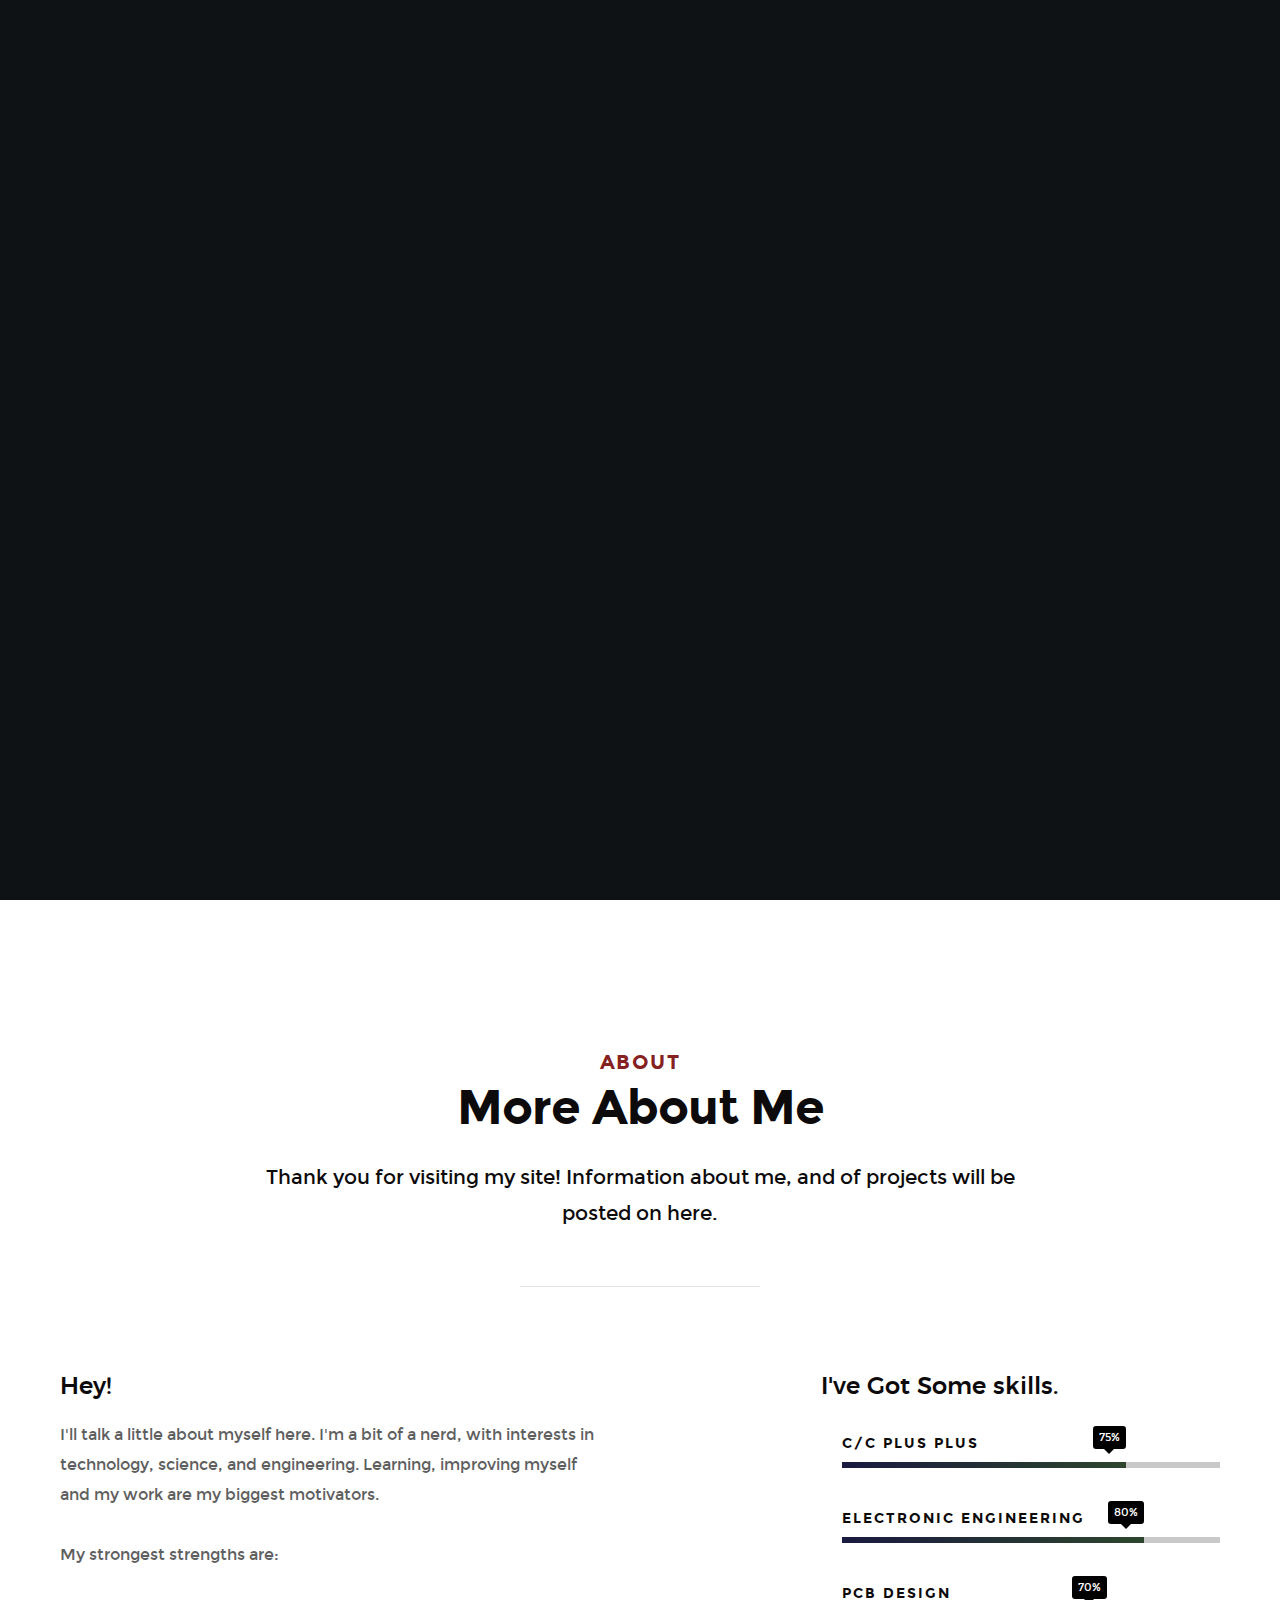
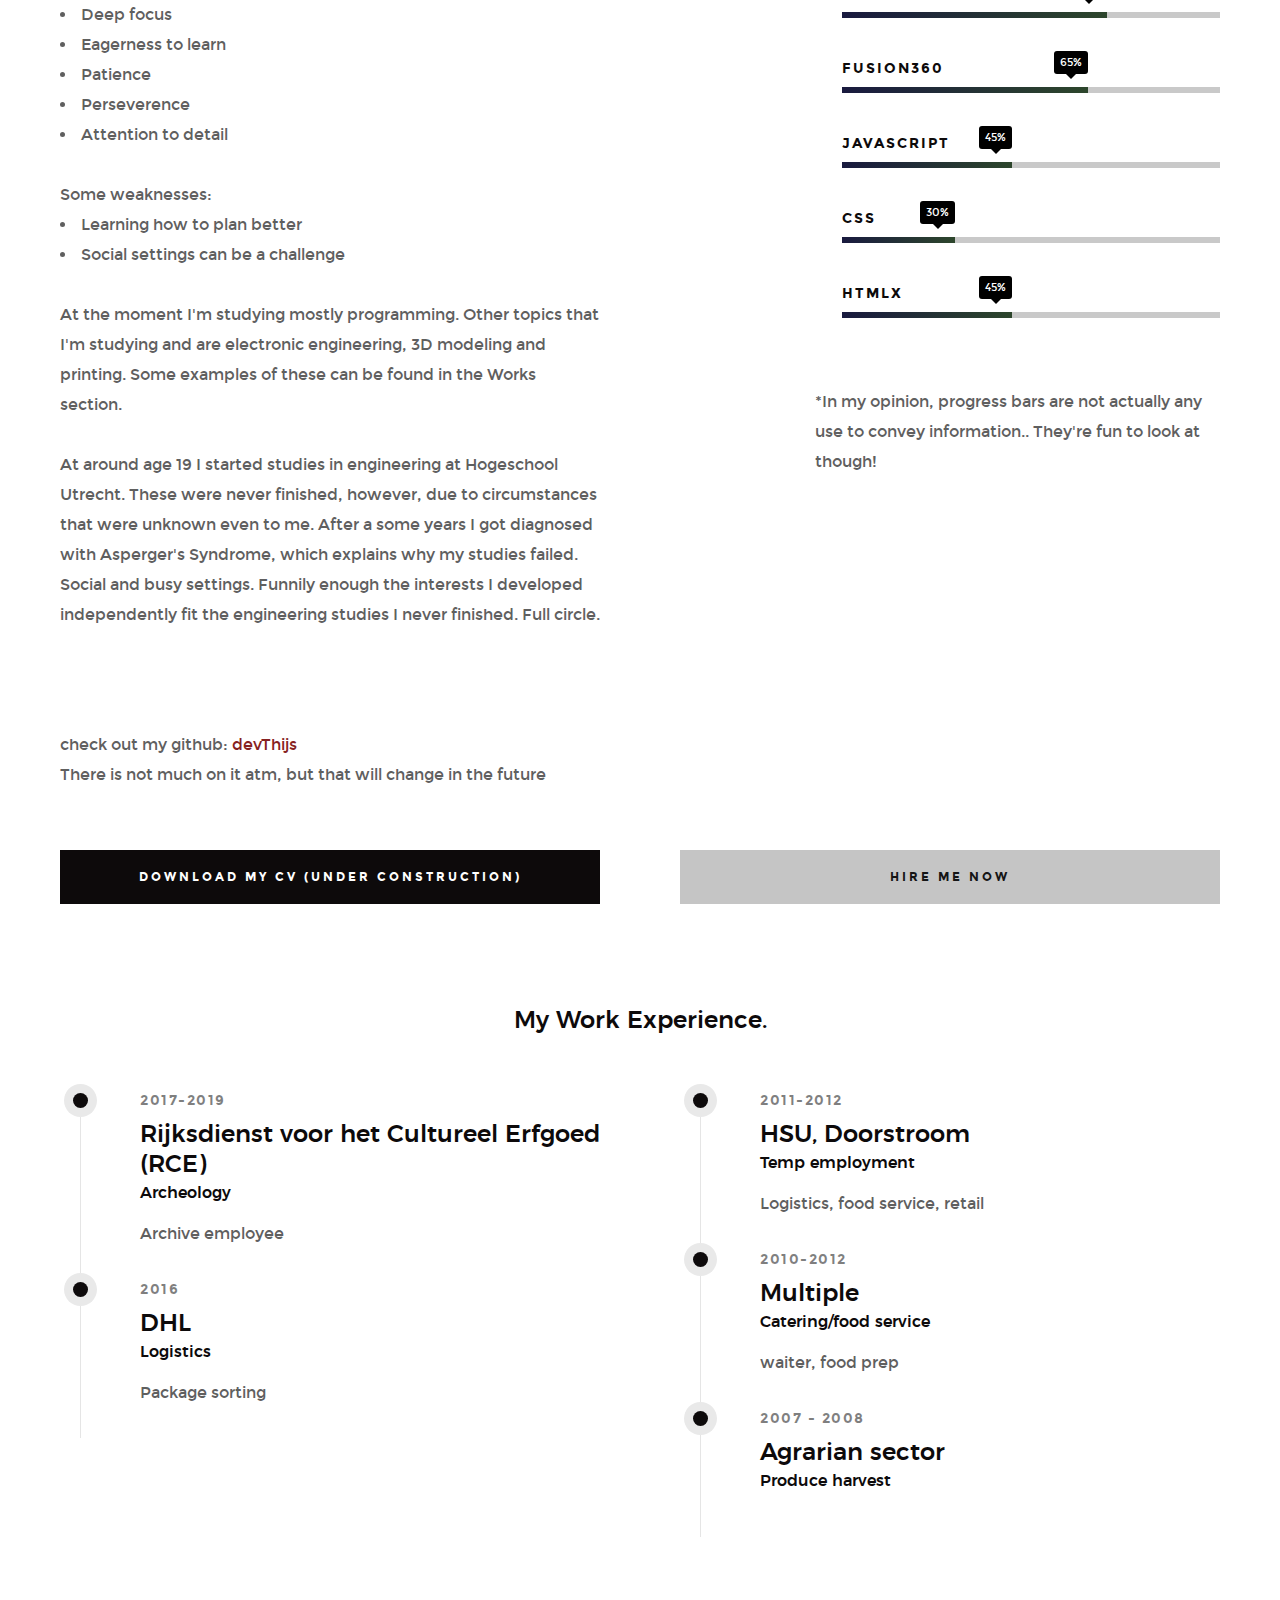
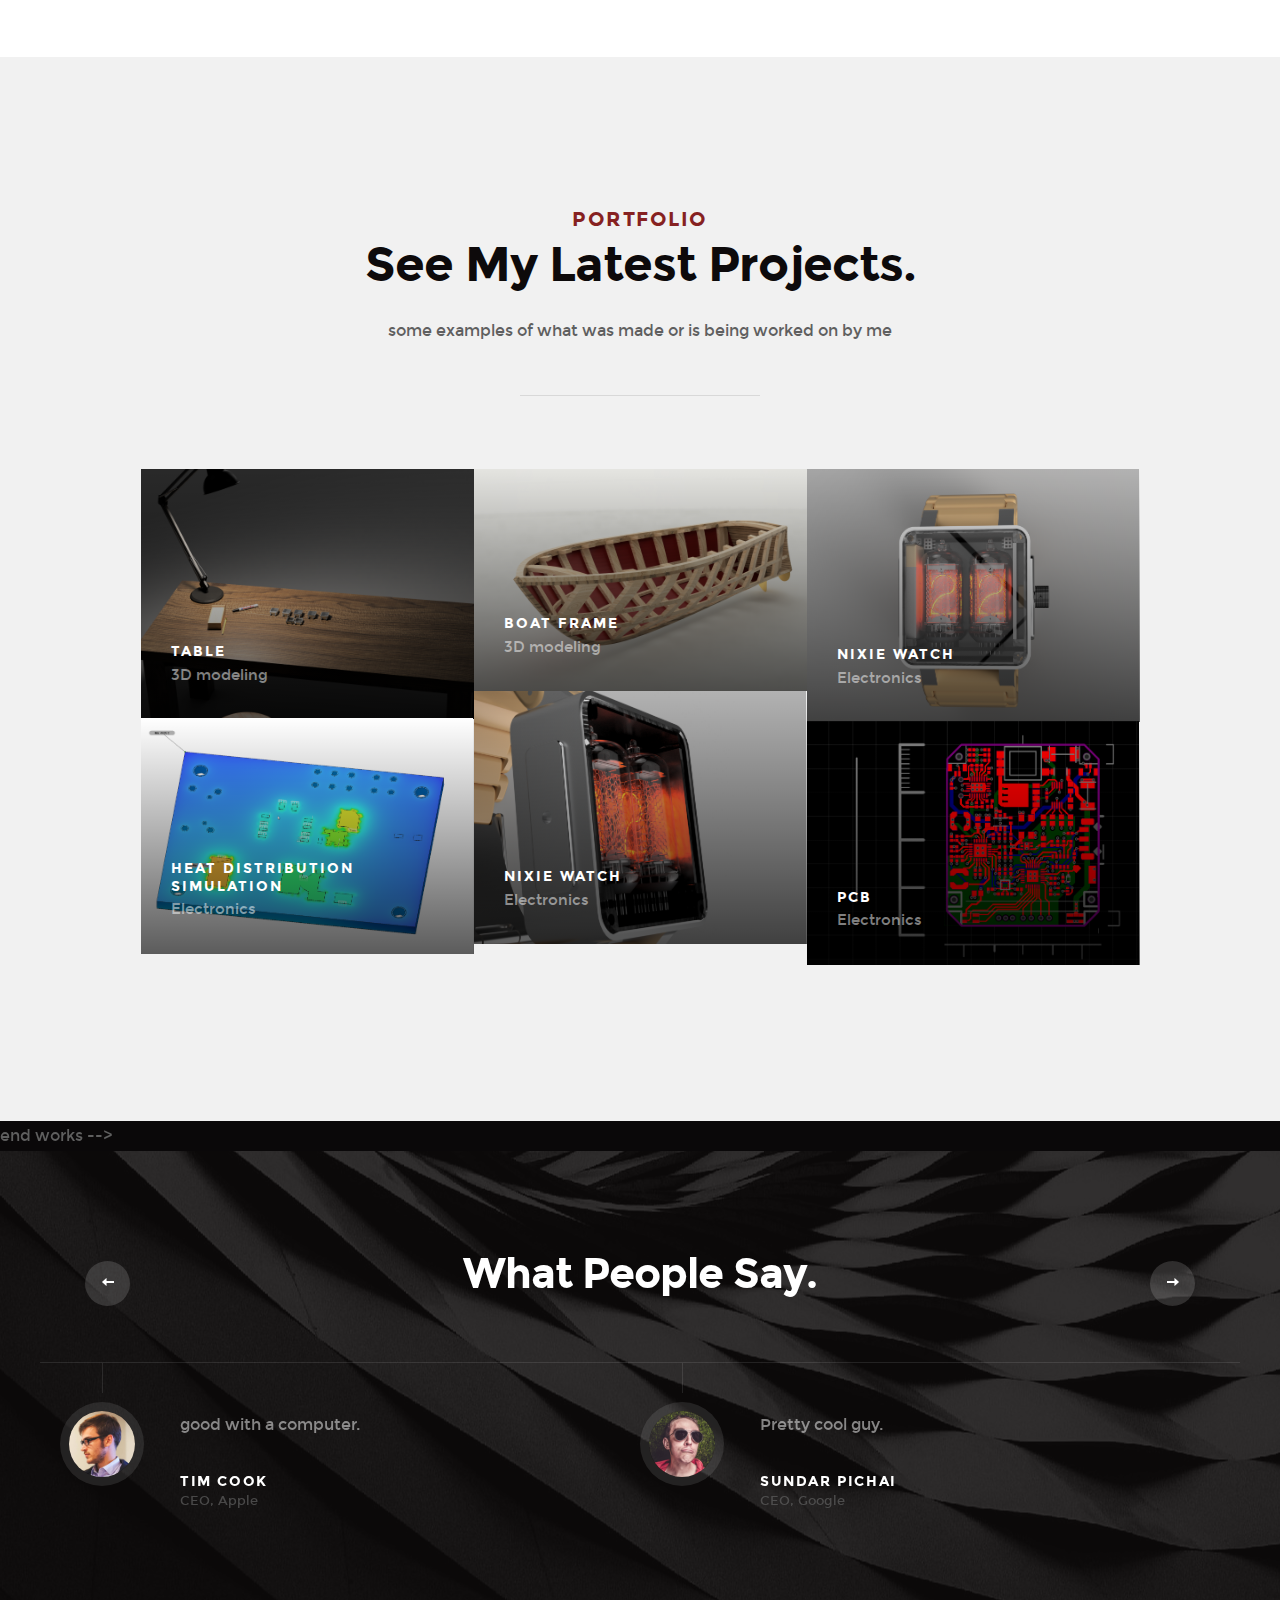
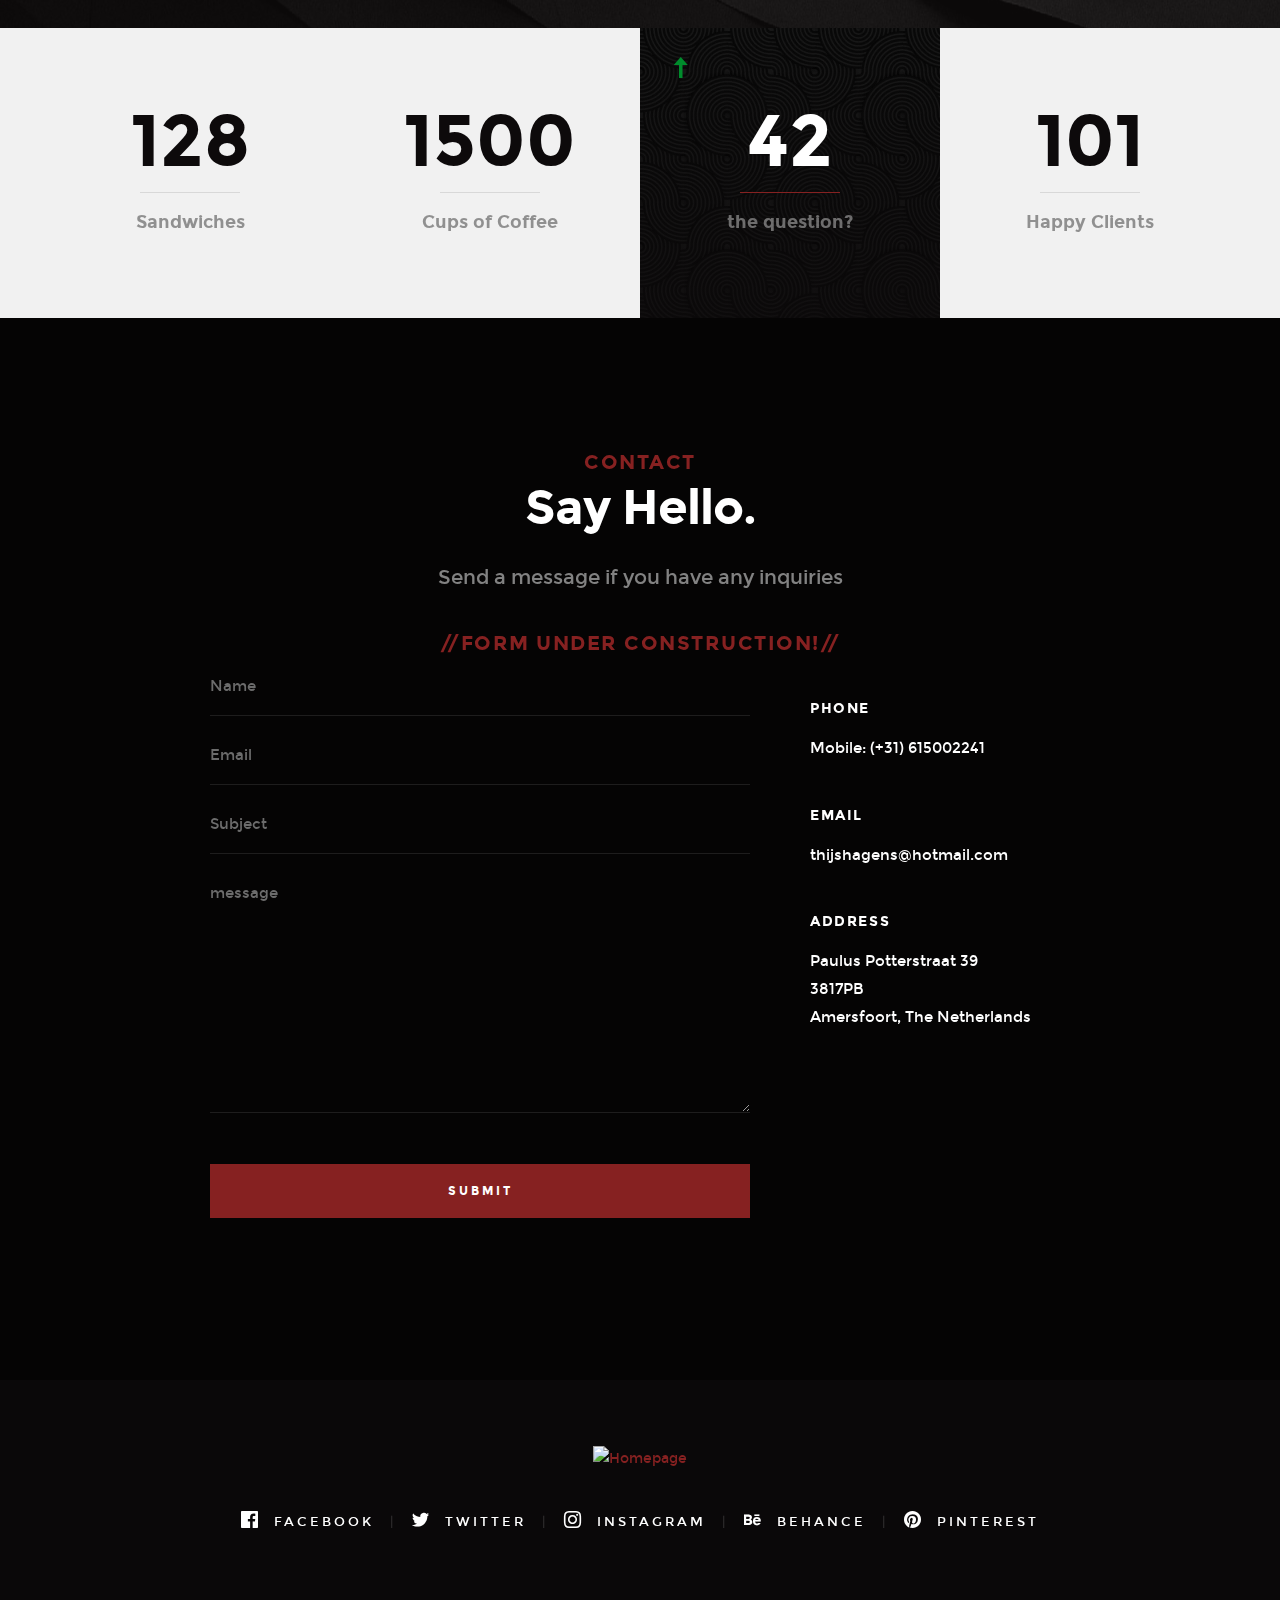
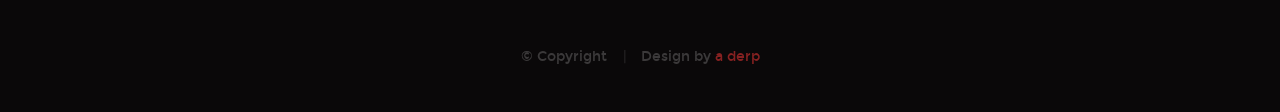
==== commit b63efaa1: "font types reduced to two" ====
--- a/index.html
+++ b/index.html
@@ -13,7 +13,7 @@
     <title>a nerd</title>
     <meta name="description" content="A site for a nerd, hacker, tinkerer, programmer">
     <meta name="author" content="Thijs H">
-    <meta name="kerwords" content="nerd, hacker, tinkerer, programmer">
+    <meta name="keywords" content="nerd, hacker, tinkerer, programmer">
 
     <!-- mobile specific metas
     ================================================== -->
--- a/css/base.css
+++ b/css/base.css
@@ -68,7 +68,7 @@
 }
 
 pre {
-    font-family: monospace, monospace;
+    font-family: sans-serif, sans-serif;
     font-size: 1em;
 }
 
@@ -96,7 +96,7 @@
 }
 
 code, kbd, samp {
-    font-family: monospace, monospace;
+    font-family: sans-serif, sans-serif;
     font-size: 1em;
 }
 
--- a/css/vendor.css
+++ b/css/vendor.css
@@ -1,10 +1,5 @@
 /* =================================================================== 
- *
- *  Hola v1.0 Vendor/Third Party CSS 
- *  10-02-2017
- *  ------------------------------------------------------------------
- *
- *  TOC:
+  *  TOC:
  *  # Slick slider
  *  # PhotoSwipe Skin
  *  # Prettyprint GitHub Theme
@@ -953,7 +948,7 @@
 
 .prettyprint {
     background: #F1F1F1;
-    font-family: Menlo, 'Bitstream Vera Sans Mono', 'DejaVu Sans Mono', Monaco, Consolas, monospace;
+    font-family: "montserrat-regular", Menlo, 'Bitstream Vera Sans Mono', 'DejaVu Sans Mono', Monaco, Consolas, monospace;
     font-size: 12px;
     line-height: 1.5;
     border-radius: 3px;
--- a/css/main.css
+++ b/css/main.css
@@ -88,7 +88,7 @@
 
 body {
     background: #0a0809;
-    font-family: "librebaskerville-regular", serif;
+    font-family: "montserrat-regular", sans-serif;
     font-size: 1.6rem;
     line-height: 1.875;
     color: #5f5f5f;
@@ -221,11 +221,11 @@
 }
 
 em, i {
-    font-family: "librebaskerville-italic", serif;
+    font-family: "Montserrat-Italic", sans-serif;
 }
 
 strong, b {
-    font-family: "librebaskerville-bold", serif;
+    font-family: "montserrat-bold", sans-serif;
 }
 
 small {
@@ -245,7 +245,7 @@
     line-height: 0px;
     margin: 0;
     color: rgba(0, 0, 0, 0.15);
-    font-family: arial, sans-serif;
+    font-family: "montserrat-regular", sans-serif;
     position: absolute;
     top: 3.6rem;
     left: 0;
@@ -277,7 +277,7 @@
 }
 
 abbr {
-    font-family: "librebaskerville-bold", serif;
+    font-family: "montserrat-bold", sans-serif;
     font-variant: small-caps;
     text-transform: lowercase;
     letter-spacing: .05rem;
@@ -442,7 +442,7 @@
     border-width: 0;
     width: 100%;
     max-width: 100%;
-    font-family: "librebaskerville-regular", serif;
+    font-family: "montserrat-regular", sans-serif;
 }
 
 th, td {
@@ -776,7 +776,7 @@
 input[type="reset"], 
 input[type="button"] {
     display: inline-block;
-    font-family: "montserrat-semibold", sans-serif;
+    font-family: "montserrat-bold", sans-serif;
     font-size: 1.2rem;
     text-transform: uppercase;
     letter-spacing: .3rem;
@@ -1026,7 +1026,7 @@
     height: 1em;
     position: absolute;
     font-size: 10rem;
-    font-family: Arial, Sans-Serif;
+    font-family: "montserrat-regular", Sans-Serif;
     color: rgba(0, 0, 0, 0.15);
 }
 
@@ -1085,7 +1085,7 @@
 .stats-tabs li a {
     display: inline-block;
     font-size: 2.5rem;
-    font-family: "montserrat-semibold", sans-serif;
+    font-family: "montserrat-regular", sans-serif;
     border: none;
     color: #151515;
 }
@@ -1136,7 +1136,7 @@
     position: absolute;
     left: 0;
     top: -3rem;
-    font-family: "montserrat-extrabold", sans-serif;
+    font-family: "montserrat-bold", sans-serif;
     color: #0D0A0B;
     text-transform: uppercase;
     letter-spacing: .2rem;
@@ -1282,14 +1282,14 @@
 }
 
 .section-intro h1 {
-    font-family: "librebaskerville-bold", serif;
+    font-family: "montserrat-bold", sans-serif;
     font-size: 4.8rem;
     line-height: 1.375;
     margin-top: 0;
 }
 
 .section-intro h3 {
-    font-family: "montserrat-semibold", sans-serif;
+    font-family: "montserrat-bold", sans-serif;
     font-size: 2rem;
     color: #862121;
     text-transform: uppercase;
@@ -1674,7 +1674,7 @@
 }
 
 .header-nav li.current a {
-    font-family: "montserrat-extrabold", sans-serif;
+    font-family: "montserrat-bold", sans-serif;
     color: #af2b2b;
 }
 
@@ -1812,7 +1812,7 @@
 }
 
 .home-content h1 {
-    font-family: "librebaskerville-bold", serif;
+    font-family: "monstserrat-bold", sans-serif;
     color: #FFFFFF;
     font-size: 6rem;
     line-height: 1.35;
@@ -1855,7 +1855,7 @@
 }
 
 .home-content__scroll a {
-    font-family: "montserrat-semibold", sans-serif;
+    font-family: "montserrat-bold", sans-serif;
     font-size: 1.1rem;
     text-transform: uppercase;
     letter-spacing: .3rem;
@@ -2446,7 +2446,7 @@
 
 .item-folio__thumb a::after {
     content: "...";
-    font-family: georgia, serif;
+    font-family: "montserrat-regular", sans-serif;
     font-size: 3rem;
     display: block;
     height: 30px;
@@ -2479,7 +2479,7 @@
 
 .item-folio__title {
     color: #FFFFFF;
-    font-family: "montserrat-semibold", sans-serif;
+    font-family: "montserrat-bold", sans-serif;
     font-size: 1.4rem;
     text-transform: uppercase;
     letter-spacing: .2rem;
@@ -2657,7 +2657,7 @@
 }
 
 .testimonials-header h1 {
-    font-family: "librebaskerville-bold", serif;
+    font-family: "montserrat-bold", sans-serif;
     font-size: 4.2rem;
     margin-top: 0;
     color: #FFFFFF;
@@ -2943,7 +2943,7 @@
 }
 
 .stats__count {
-    font-family: "librebaskerville-bold", serif;
+    font-family: "montserrat-bold", sans-serif;
     font-size: 7.2rem;
     line-height: 1;
     color: #0D0A0B;
@@ -2967,7 +2967,7 @@
 }
 
 .stats h4 {
-    font-family: "montserrat-semibold", sans-serif;
+    font-family: "montserrat-bold", sans-serif;
     margin-top: 1.8rem;
     color: rgba(0, 0, 0, 0.4);
     font-size: 1.8rem;
@@ -3098,7 +3098,7 @@
 }
 
 .s-contact .form-field label {
-    font-family: "montserrat-semibold", sans-serif;
+    font-family: "montserrat-bold", sans-serif;
     font-size: 1.1rem;
     line-height: 2.4rem;
     position: absolute;
@@ -3628,7 +3628,7 @@
 .page-header__title {
     color: #FFFFFF;
     position: relative;
-    font-family: "librebaskerville-bold", serif;
+    font-family: "montserrat-bold", sans-serif;
     font-size: 6.6rem;
     line-height: 1.227;
     margin-top: 0;
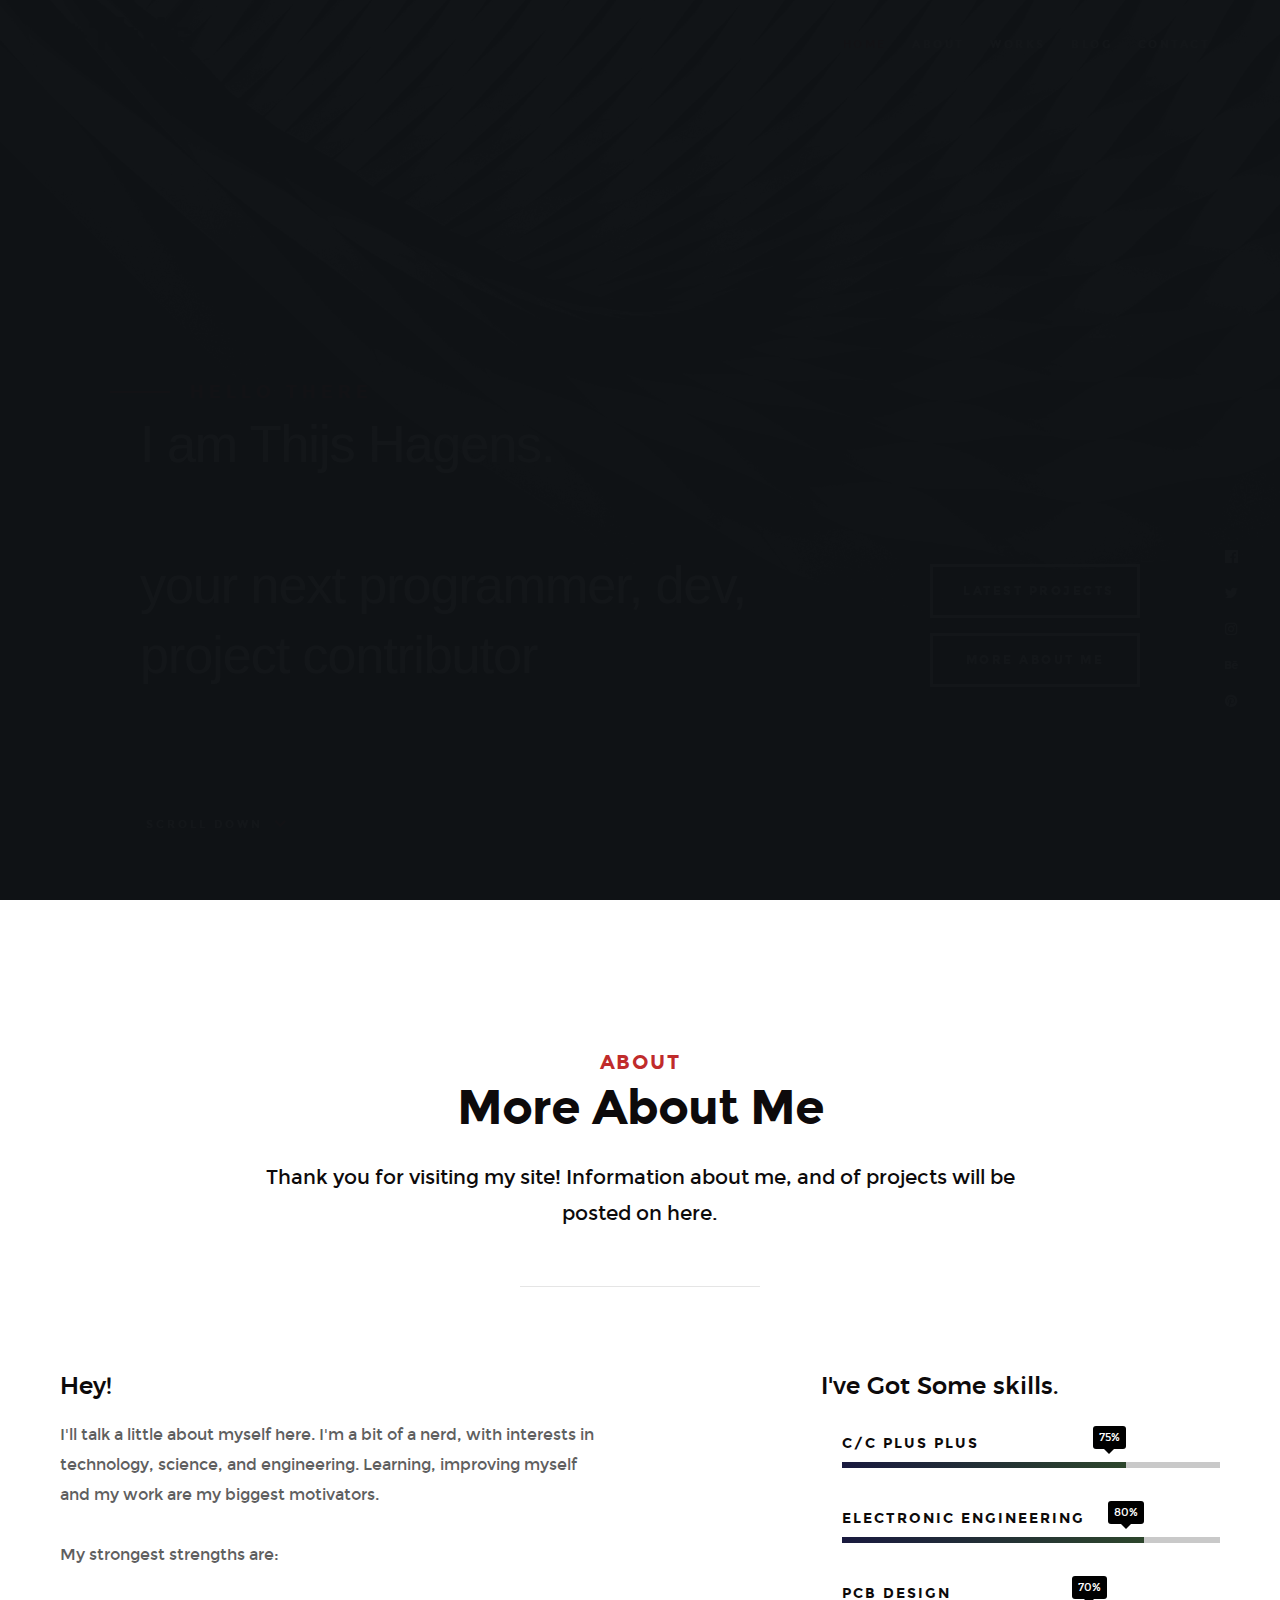
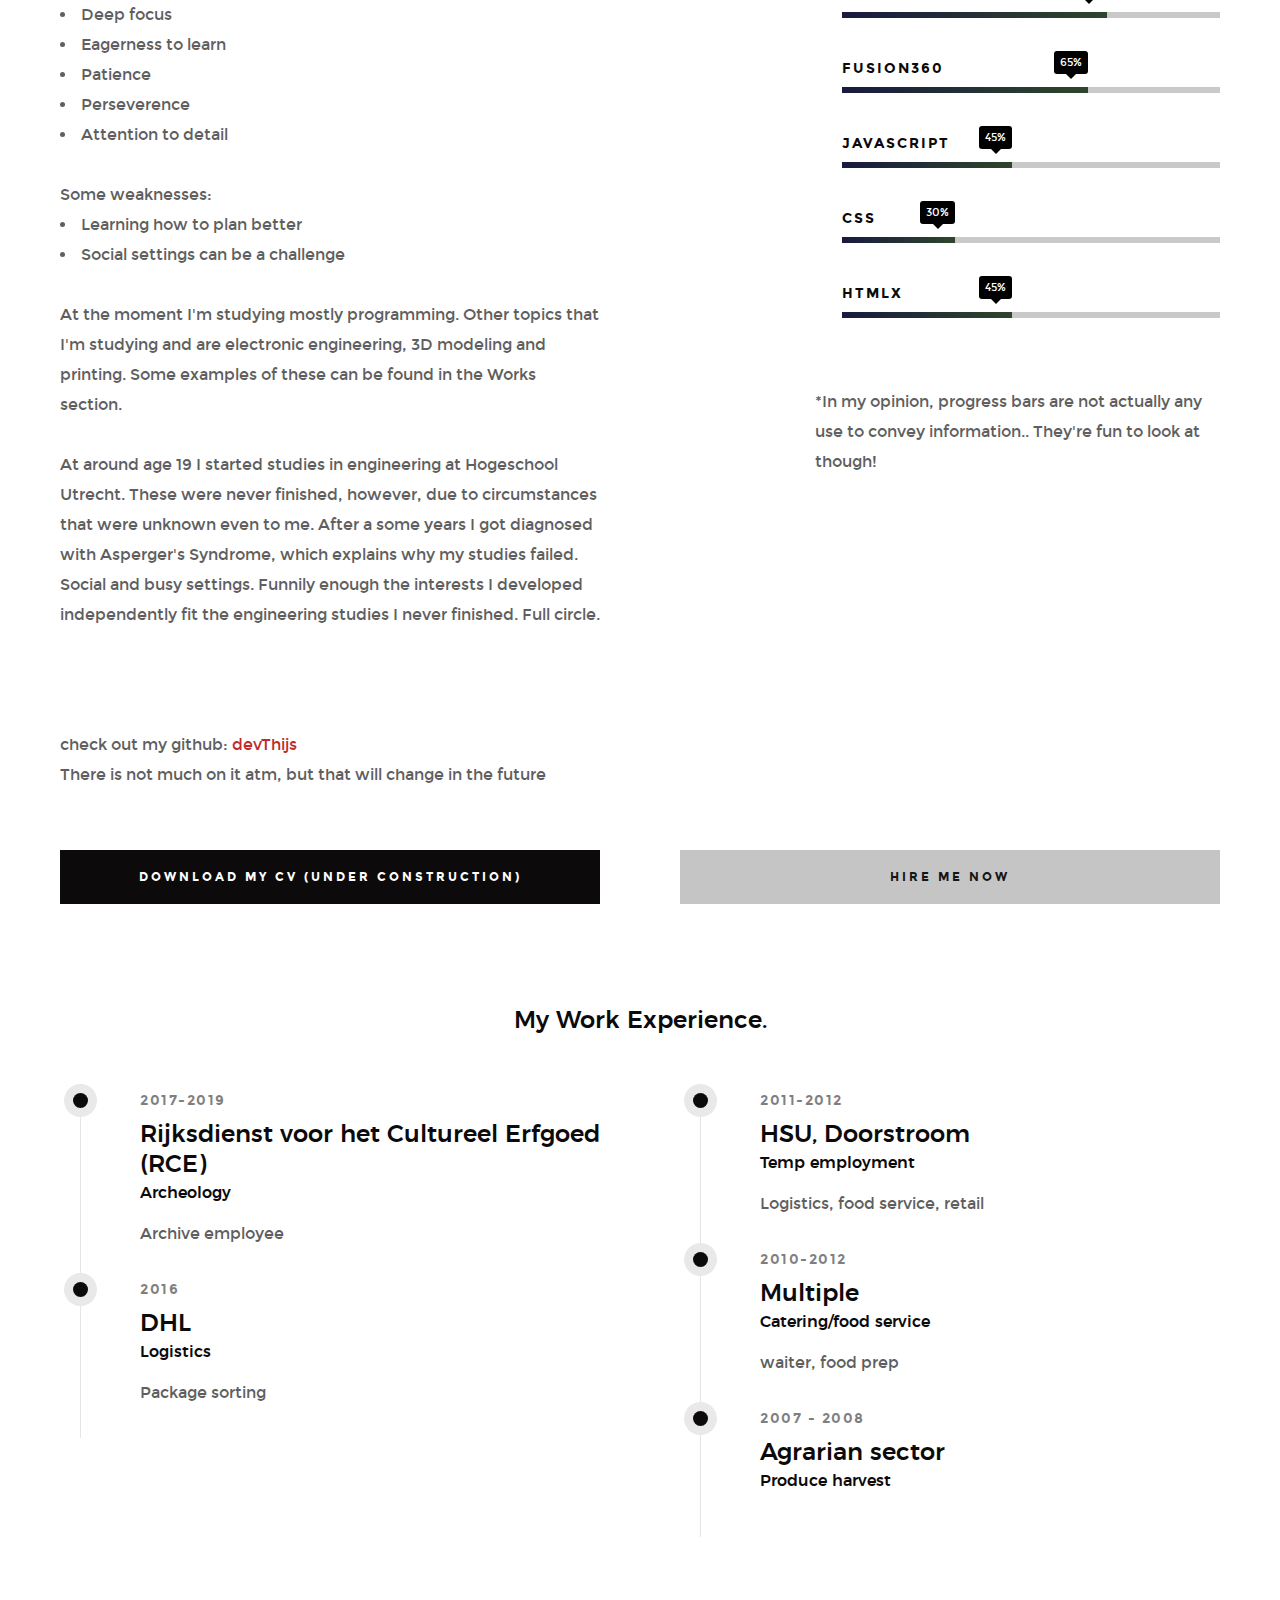
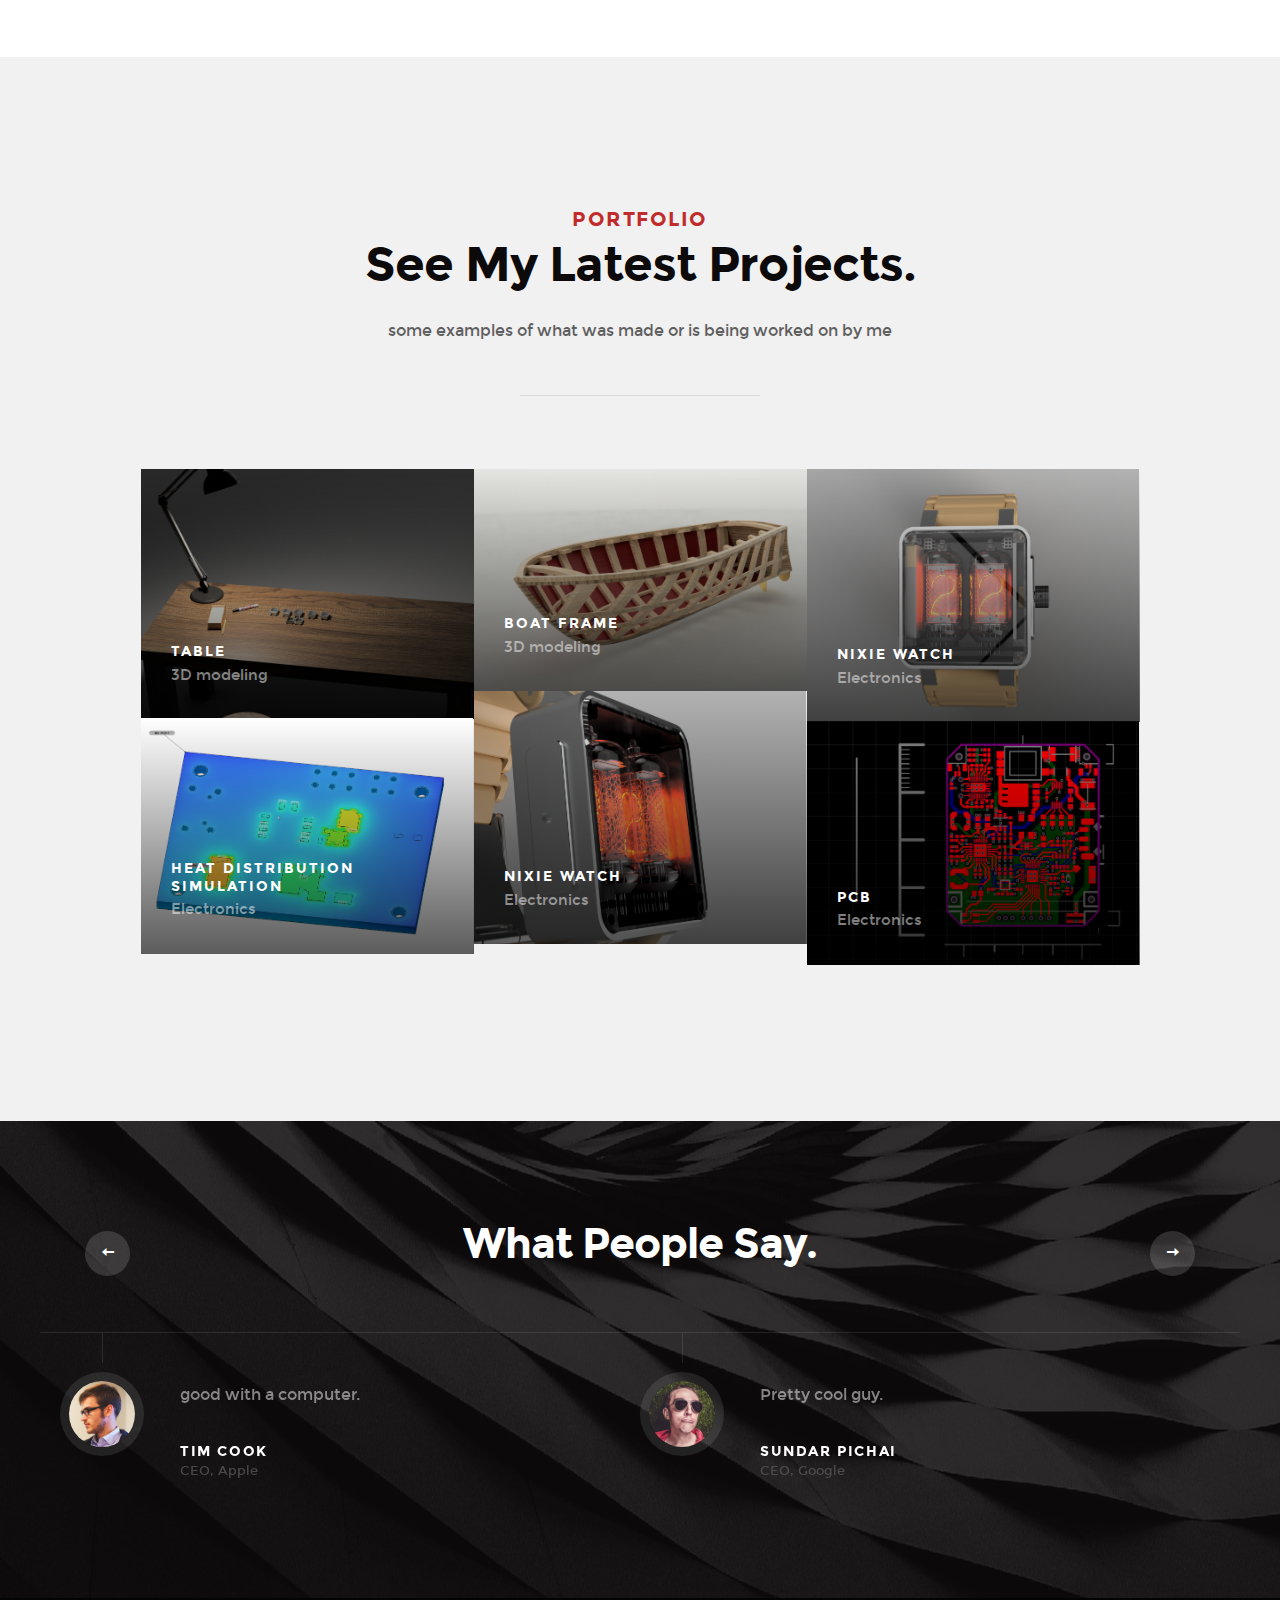
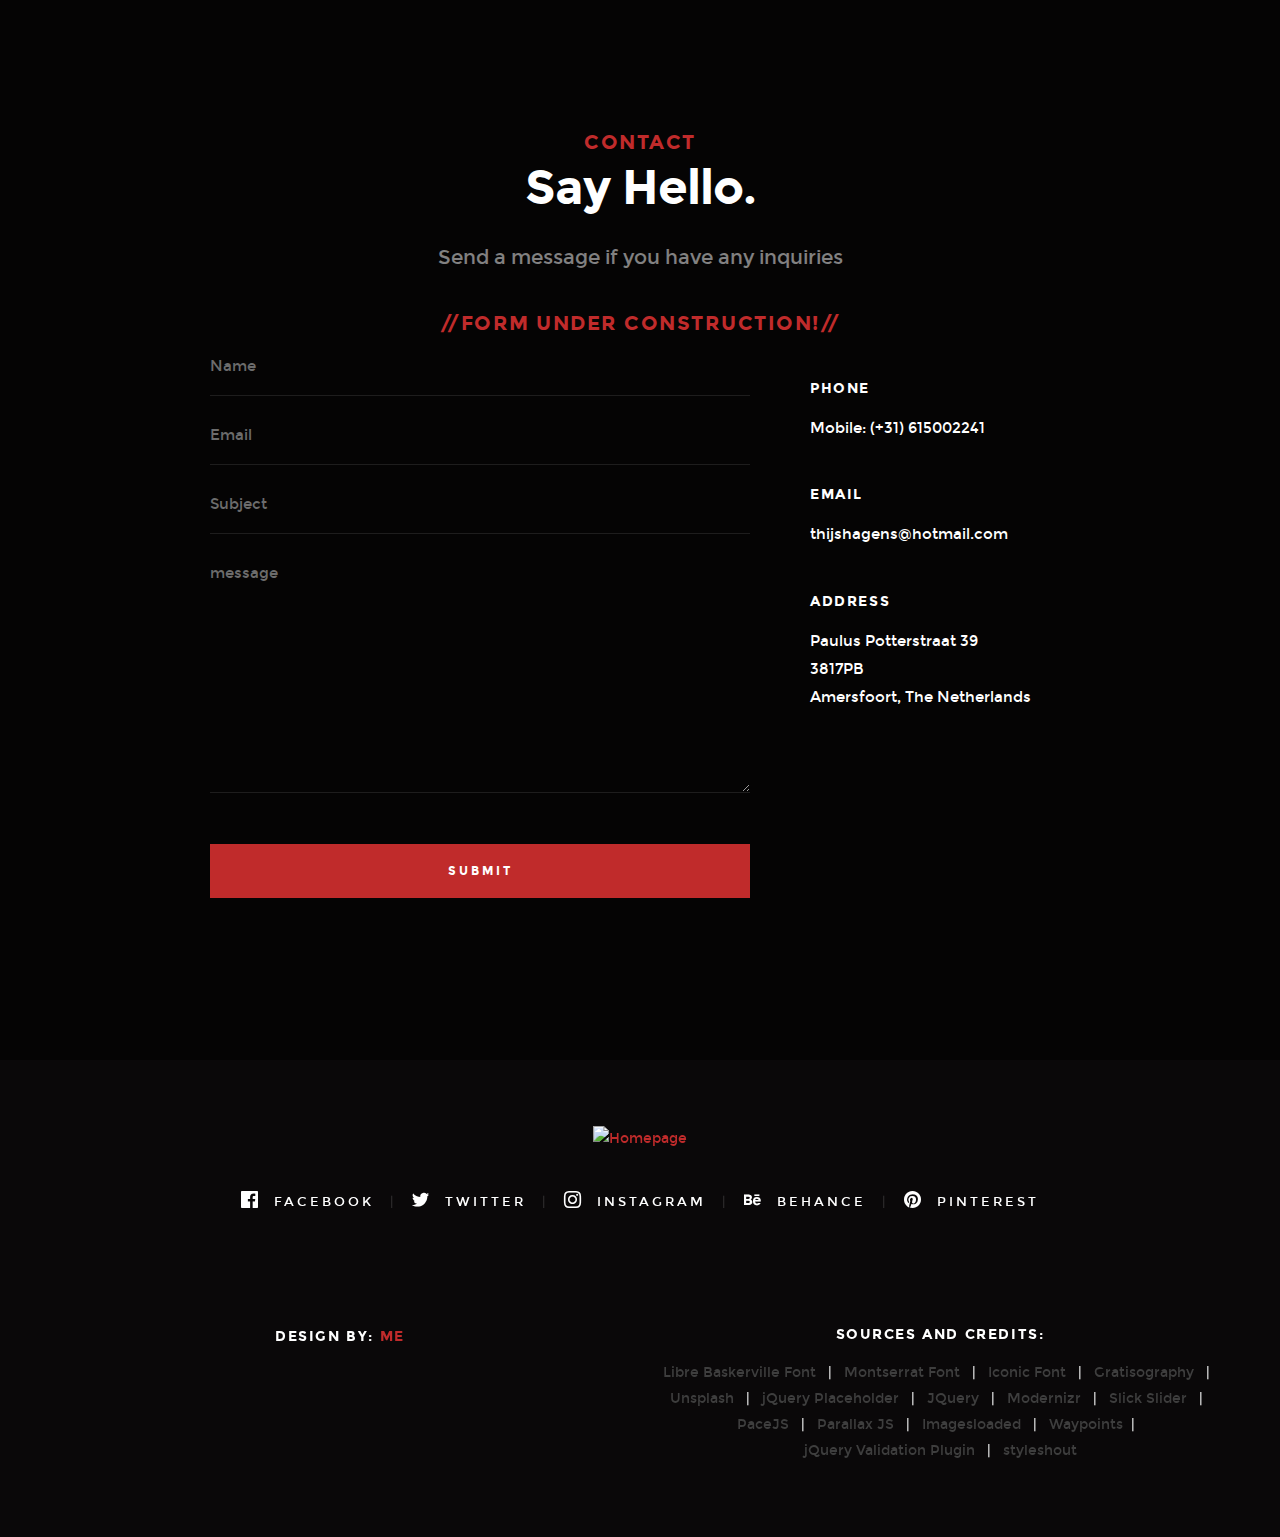
==== commit b3c481f4: "added credits" ====
--- a/index.html
+++ b/index.html
@@ -78,7 +78,7 @@
                 <h1>
                     I am Thijs Hagens. <br>
                      <br>
-                    programmer, gadgeteer, project contributor
+                    your next programmer, dev, project contributor
                 </h1>
 
                 <div class="home-content__buttons">
@@ -605,7 +605,7 @@
             </div>
         </div> <!-- end masonry -->
 
-    </section> end works -->
+    </section> <!-- end works -->
 
 
 
@@ -776,7 +776,7 @@
 
     <!-- s-stats
     ================================================== -->
-    <section id="stats" class="s-stats">
+    <!-- <section id="stats" class="s-stats">
 
         <div class="row block-1-4 block-tab-1-2 block-mob-full stats">
 
@@ -809,7 +809,7 @@
             </div>
 
         </div>
-    </section> <!-- end s-stats -->
+    </section> end s-stats -->
 
 
     <!-- s-stats
@@ -934,20 +934,48 @@
 
         <div class="row footer-bottom">
 
-            <div class="col-twelve">
+            <!-- <div class="col-twelve">
                 <div class="copyright">
-                    <span>© Copyright </span> 
-                    <span>Design by <a href="https://devthijs.github.io/devThijs/">a derp</a></span>	
+                    <span></span> 
+                    <span>Design by <a href="https://devthijs.github.io/devThijs/">me</a></span>	
                 </div>
 
                 <div class="go-top">
                 <a class="smoothscroll" title="Back to Top" href="#top"><i class="im im-arrow-up" aria-hidden="true"></i></a>
                 </div>
-            </div>
+            </div> -->
+
+            <div class="col-six tab-3-4"><span class="testimonials__author h06">Design by: <a href="https://devthijs.github.io/devThijs/" >me</a></span>
+            </div>
+
+            <div class="content-main__linklist">
+                    <div class="col-six tab-3-4">
+                <p class="testimonials__author h06">Sources and Credits:</p>
+                <ul>
+                    <li>    <a href="https://fonts.google.com/specimen/Libre+Baskerville" target="_blank" rel="noopener noreferrer">Libre Baskerville Font</a>  </li>
+                    <li>    <a href="https://www.google.com/fonts/specimen/Montserrat" target="_blank" rel="noopener noreferrer">Montserrat Font</a>    </li>
+                    <li>    <a href="https://iconmonstr.com/iconicfont/" target="_blank" rel="noopener noreferrer">Iconic Font</a>      </li>
+                    <li>    <a href="https://gratisography.com/" target="_blank" rel="noopener noreferrer">Gratisography</a>            </li>
+                    <li>    <a href="http://unsplash.com/" target="_blank" rel="noopener noreferrer">Unsplash</a>                       </li>
+                    <li>    <a title="JQuery Placeholder" href="https://github.com/mathiasbynens/jquery-placeholder" target="_blank" rel="noopener noreferrer">jQuery Placeholder</a>                                                                                  </li>
+                    <li>    <a href="http://jquery.com/" target="_blank" rel="noopener noreferrer">JQuery</a>   </li>
+                    <li>    <a title="Modernizr" href="http://modernizr.com/" target="_blank" rel="noopener noreferrer">Modernizr</a>   </li>
+                    <li>    <a href="http://kenwheeler.github.io/slick/" target="_blank" rel="noopener noreferrer">Slick Slider</a>     </li>
+                    <li>    <a href="http://github.hubspot.com/pace/" target="_blank" rel="noopener noreferrer">PaceJS</a>              </li>
+                    <li>    <a href="http://pixelcog.github.io/parallax.js/" target="_blank" rel="noopener noreferrer">Parallax JS</a>  </li>
+                    <li>    <a href="https://imagesloaded.desandro.com/" target="_blank" rel="noopener noreferrer">Imagesloaded</a>
+                    </li>
+                    <li>    <a href="http://imakewebthings.com/jquery-waypoints/" target="_blank" rel="noopener noreferrer">Waypoints</a></li>
+                    <li>    <a href="https://jqueryvalidation.org/" target="_blank" rel="noopener noreferrer">jQuery Validation Plugin</a>  </li>
+                    <li>    <a href="https://www.styleshout.com/" target="_blank" rel="noopener noreferrer">styleshout</a>              </li>
+                </ul></div></div>
 
         </div> <!-- end footer-bottom -->
 
     </footer> <!-- end footer -->
+
+
+
 
 
     <!-- photoswipe background
--- a/css/main.css
+++ b/css/main.css
@@ -102,7 +102,7 @@
  * ------------------------------------------------------------------- */
 
 a {
-    color: #862121;
+    color: #c02b2b;
     -webkit-transition: all 0.3s ease-in-out;
     transition: all 0.3s ease-in-out;
 }
@@ -116,6 +116,12 @@
 }
 
 
+.content-main__linklist ul{margin-left:0;padding:0;list-style:none}
+.content-main__linklist li{padding-left:0;display:inline-block}
+.content-main__linklist li:after{content:"|";padding-left:8px;padding-right:8px;color:#e0e0e0}
+.content-main__linklist li:last-child:after{display:none}
+.content-main__linklist a{display:inline-block;color:#3e3e3e}
+.content-main__linklist a:hover,    .content-main__linklist a:focus{color:white;}
 
 /* ===================================================================
  * # typography & general theme styles - (_document-setup.scss) 
@@ -381,7 +387,7 @@
     width: 8px;
     height: 8px;
     border-radius: 50%;
-    background: #862121;
+    background: #c02b2b;
     position: absolute;
     left: -17px;
     top: 11px;
@@ -390,7 +396,7 @@
 
 dt {
     margin: 0;
-    color: #862121;
+    color: #c02b2b;
 }
 
 dd {
@@ -521,7 +527,7 @@
 }
 
 .pace .pace-progress {
-    background: #862121;
+    background: #c02b2b;
     position: fixed;
     z-index: 900;
     top: 0;
@@ -566,7 +572,7 @@
     margin-left: -30px;
     margin-top: -30px;
     padding: 0;
-    background-color: #862121;
+    background-color: #c02b2b;
     border-radius: 100%;
     -webkit-animation: sk-scaleout 1.0s infinite ease-in-out;
     animation: sk-scaleout 1.0s infinite ease-in-out;
@@ -834,8 +840,8 @@
 input[type="submit"].btn--primary:focus, 
 input[type="reset"].btn--primary:focus, 
 input[type="button"].btn--primary:focus {
-    background: #862121;
-    border-color: #862121;
+    background: #c02b2b;
+    border-color: #c02b2b;
 }
 
 
@@ -864,8 +870,8 @@
 }
 
 .btn--stroke:hover, button.btn--stroke:hover {
-    border: 0.3rem solid #862121;
-    color: #862121;
+    border: 0.3rem solid #c02b2b;
+    color: #c02b2b;
 }
 
 .btn--pill, button.btn--pill {
@@ -1091,7 +1097,7 @@
 }
 
 .stats-tabs li a:hover {
-    color: #862121;
+    color: #c02b2b;
 }
 
 .stats-tabs li a em {
@@ -1291,7 +1297,7 @@
 .section-intro h3 {
     font-family: "montserrat-bold", sans-serif;
     font-size: 2rem;
-    color: #862121;
+    color: #c02b2b;
     text-transform: uppercase;
     letter-spacing: .15rem;
     margin-top: 0;
@@ -1395,11 +1401,11 @@
 .blog-list .blog-date {
     font-family: "montserrat-regular", sans-serif;
     font-size: 1.5rem;
-    color: #862121;
+    color: #c02b2b;
 }
 
 .blog-list .blog-date a {
-    color: #862121;
+    color: #c02b2b;
 }
 
 .blog-list .blog-date a:hover, 
@@ -1424,7 +1430,7 @@
 .blog-list .blog-cat a:hover, 
 .blog-list .blog-cat a:focus, 
 .blog-list .blog-cat a:active {
-    color: #862121;
+    color: #c02b2b;
 }
 
 .blog-list .blog-cat a::after {
@@ -1790,7 +1796,7 @@
 .home-content h3 {
     font-family: "montserrat-bold", sans-serif;
     font-size: 1.8rem;
-    color: #862121;
+    color: #c02b2b;
     text-transform: uppercase;
     letter-spacing: .5rem;
     position: relative;
@@ -1804,7 +1810,7 @@
     content: "";
     width: 60px;
     height: 2px;
-    background-color: #862121;
+    background-color: #c02b2b;
     margin-top: -1.5px;
     position: absolute;
     left: 0;
@@ -1867,8 +1873,8 @@
 }
 
 .home-content__scroll a::after {
-    border-bottom: 2px solid #922424;
-    border-right: 2px solid #922424;
+    border-bottom: 2px solid #c02b2b;
+    border-right: 2px solid #c02b2b;
     content: '';
     display: block;
     height: 8px;
@@ -2997,7 +3003,7 @@
 }
 
 .stats__col--highlight .stats__count::after {
-    background-color: #862121;
+    background-color: #c02b2b;
 }
 
 .stats__col--highlight h4 {
@@ -3109,7 +3115,7 @@
     padding: 0 2rem;
     margin: 0;
     color: #FFFFFF;
-    background: #862121;
+    background: #c02b2b;
 }
 
 .s-contact .form-field label::after {
@@ -3120,7 +3126,7 @@
     margin-top: -6px;
     border-top: 5px solid transparent;
     border-bottom: 5px solid transparent;
-    border-right: 5px solid #862121;
+    border-right: 5px solid #c02b2b;
 }
 
 .contact__main {
@@ -3164,8 +3170,8 @@
 
 .contact__form button {
     margin-top: 4.2rem;
-    background-color: #862121;
-    border-color: #862121;
+    background-color: #c02b2b;
+    border-color: #c02b2b;
 }
 
 .message-warning, .message-success {
@@ -3325,7 +3331,7 @@
 }
 
 footer a, footer a:visited {
-    color: #862121;
+    color: #c02b2b;
 }
 
 footer a:hover, footer a:focus {
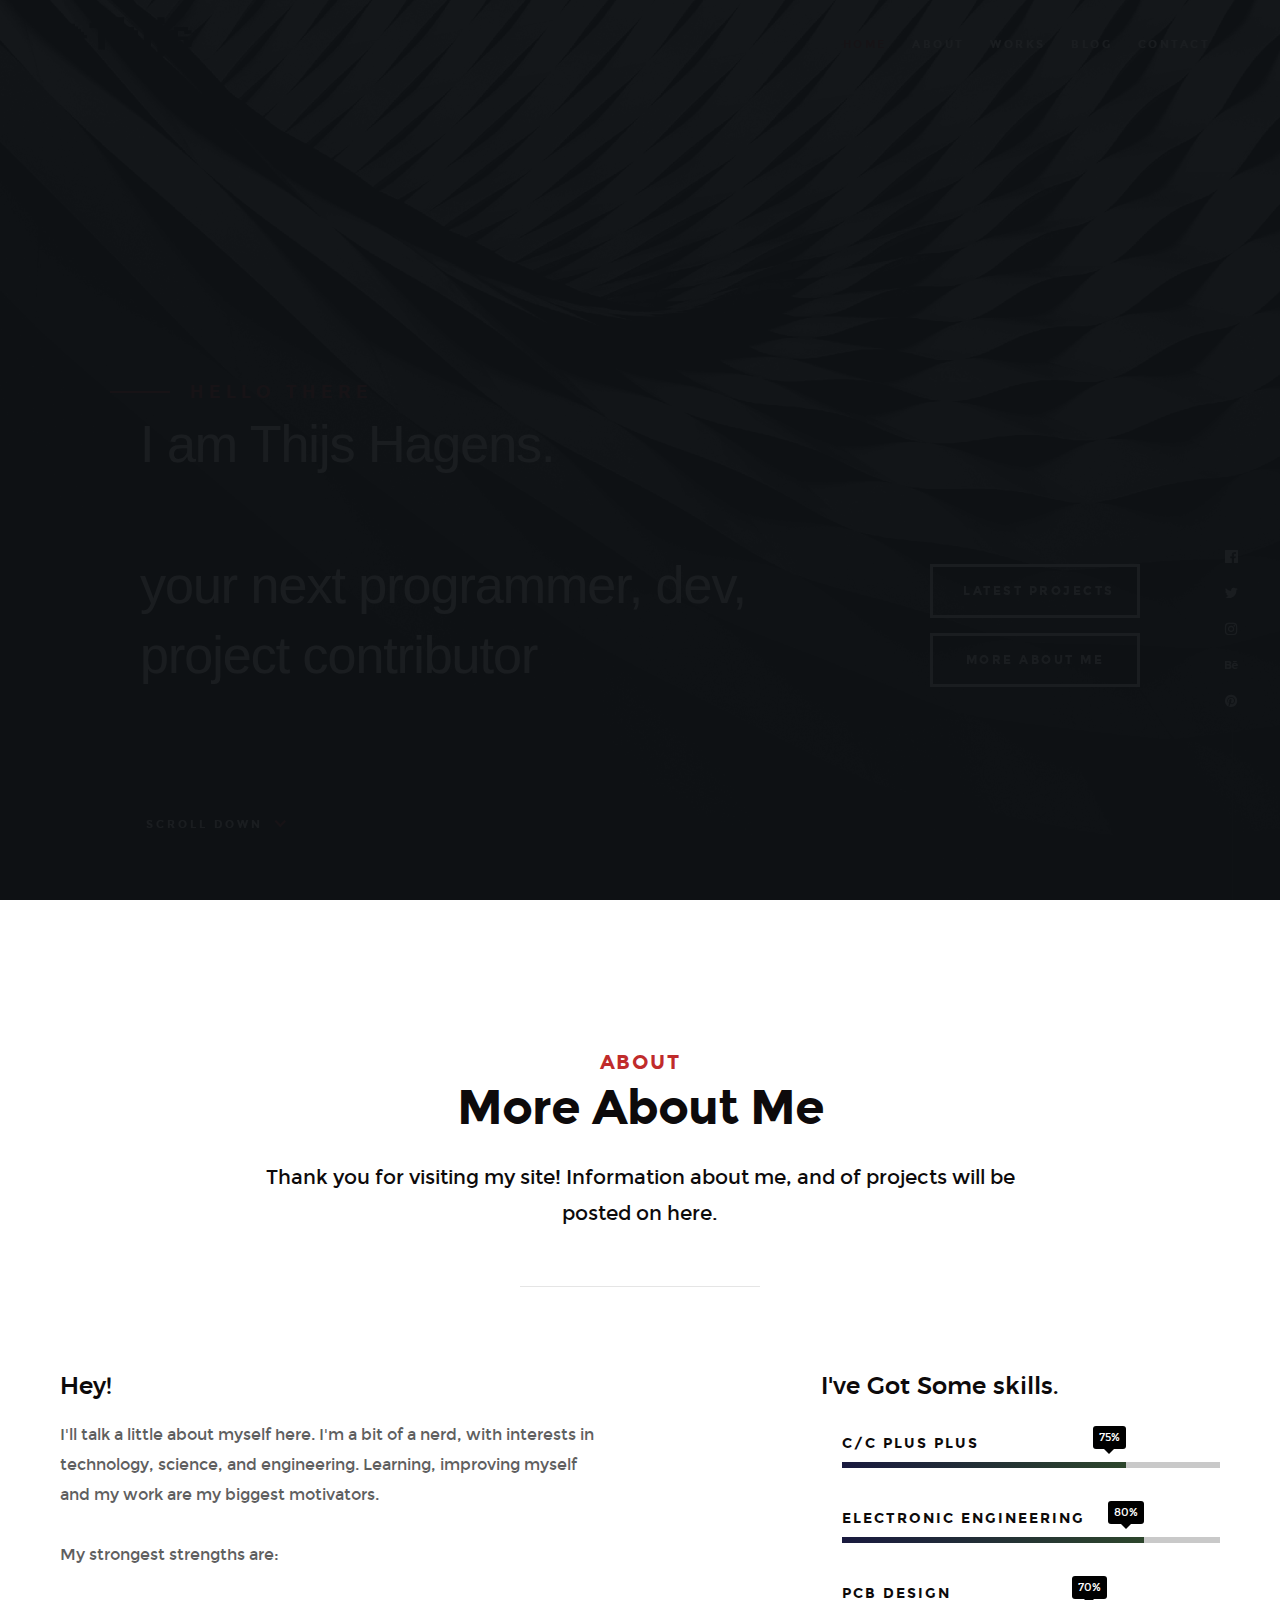
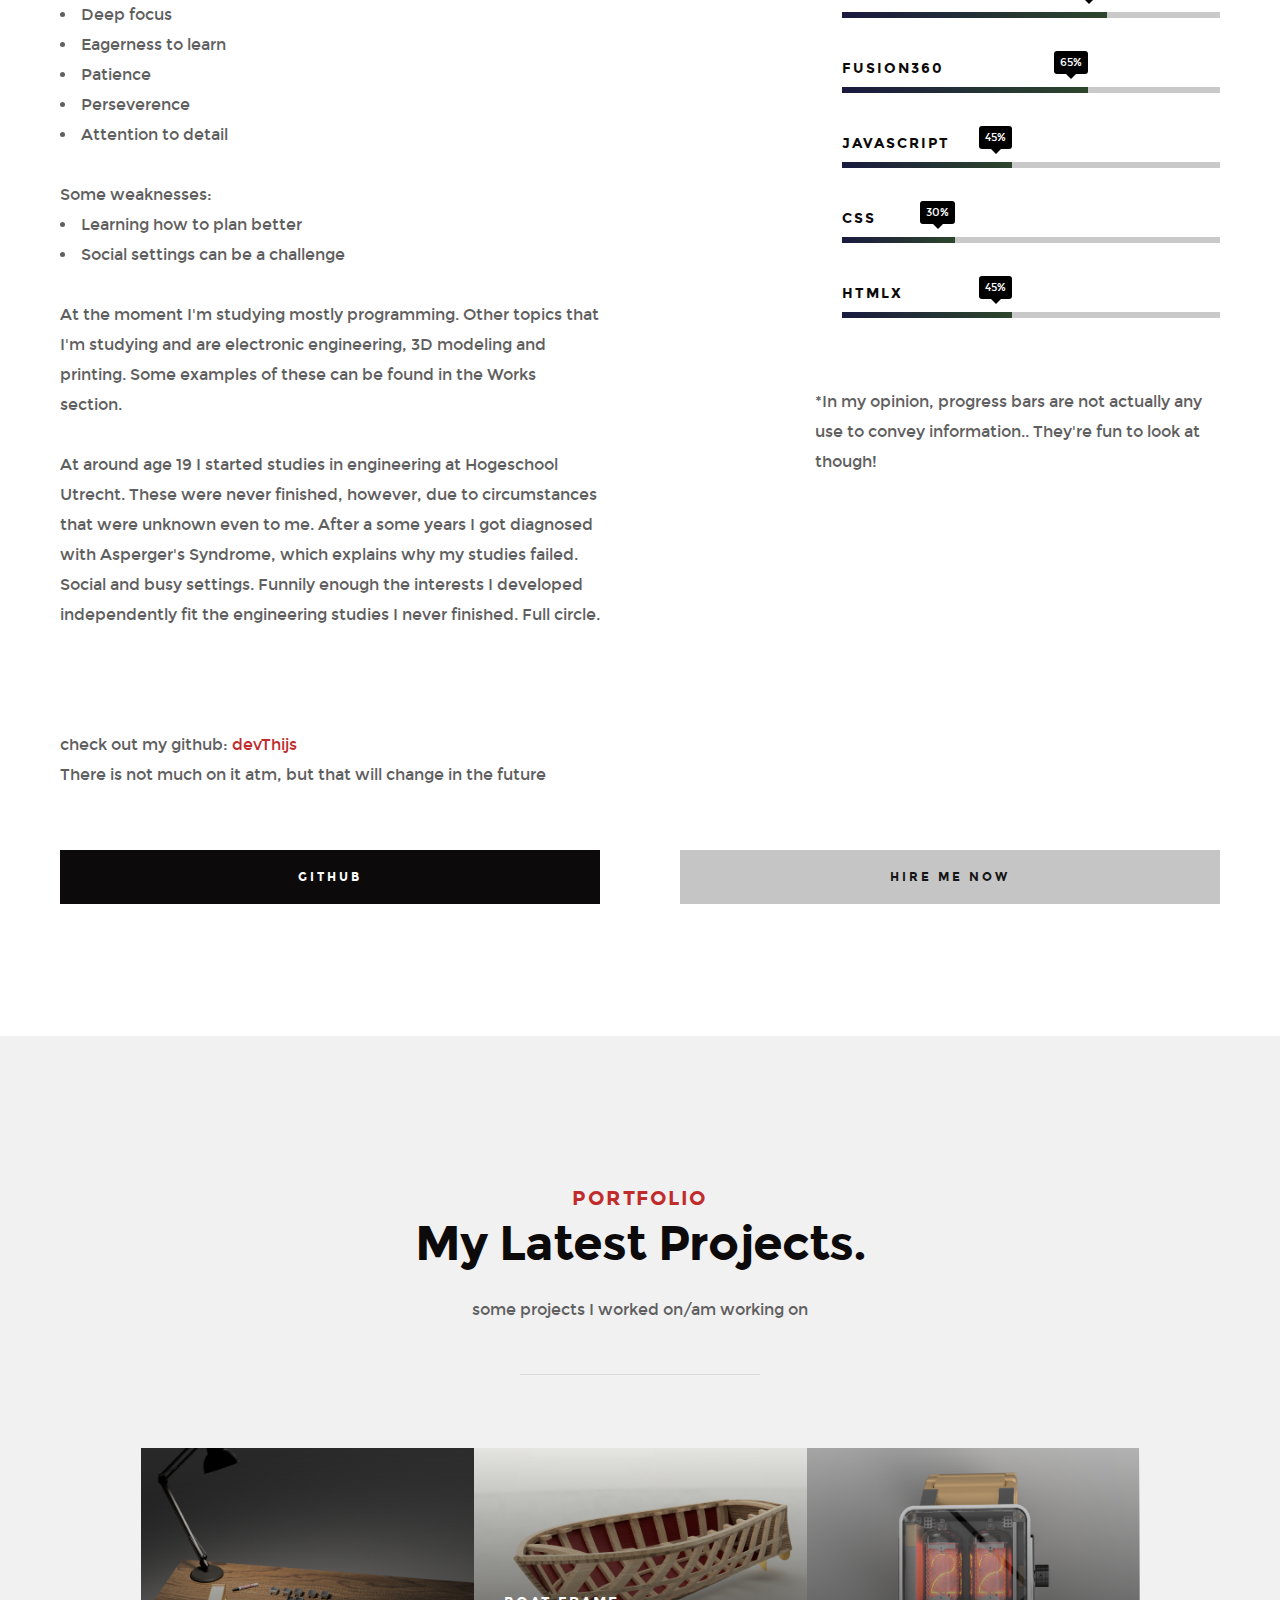
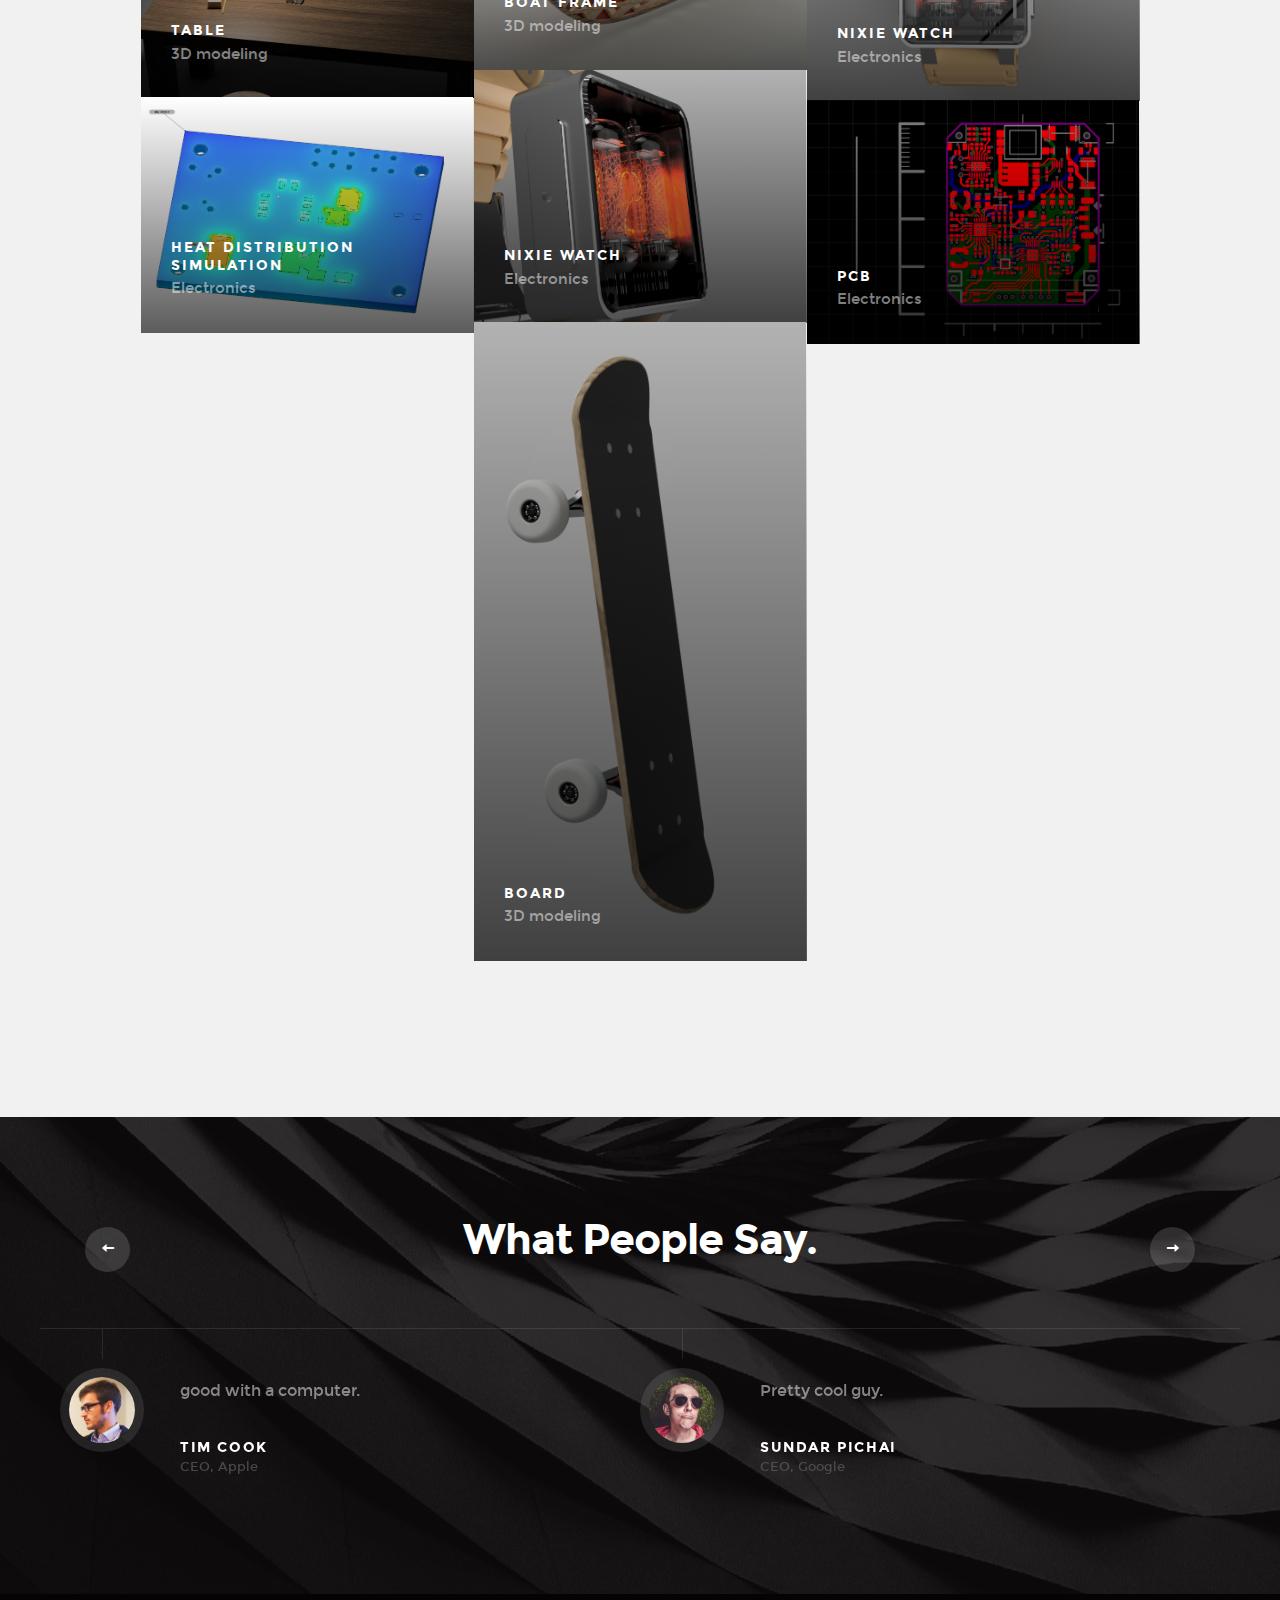
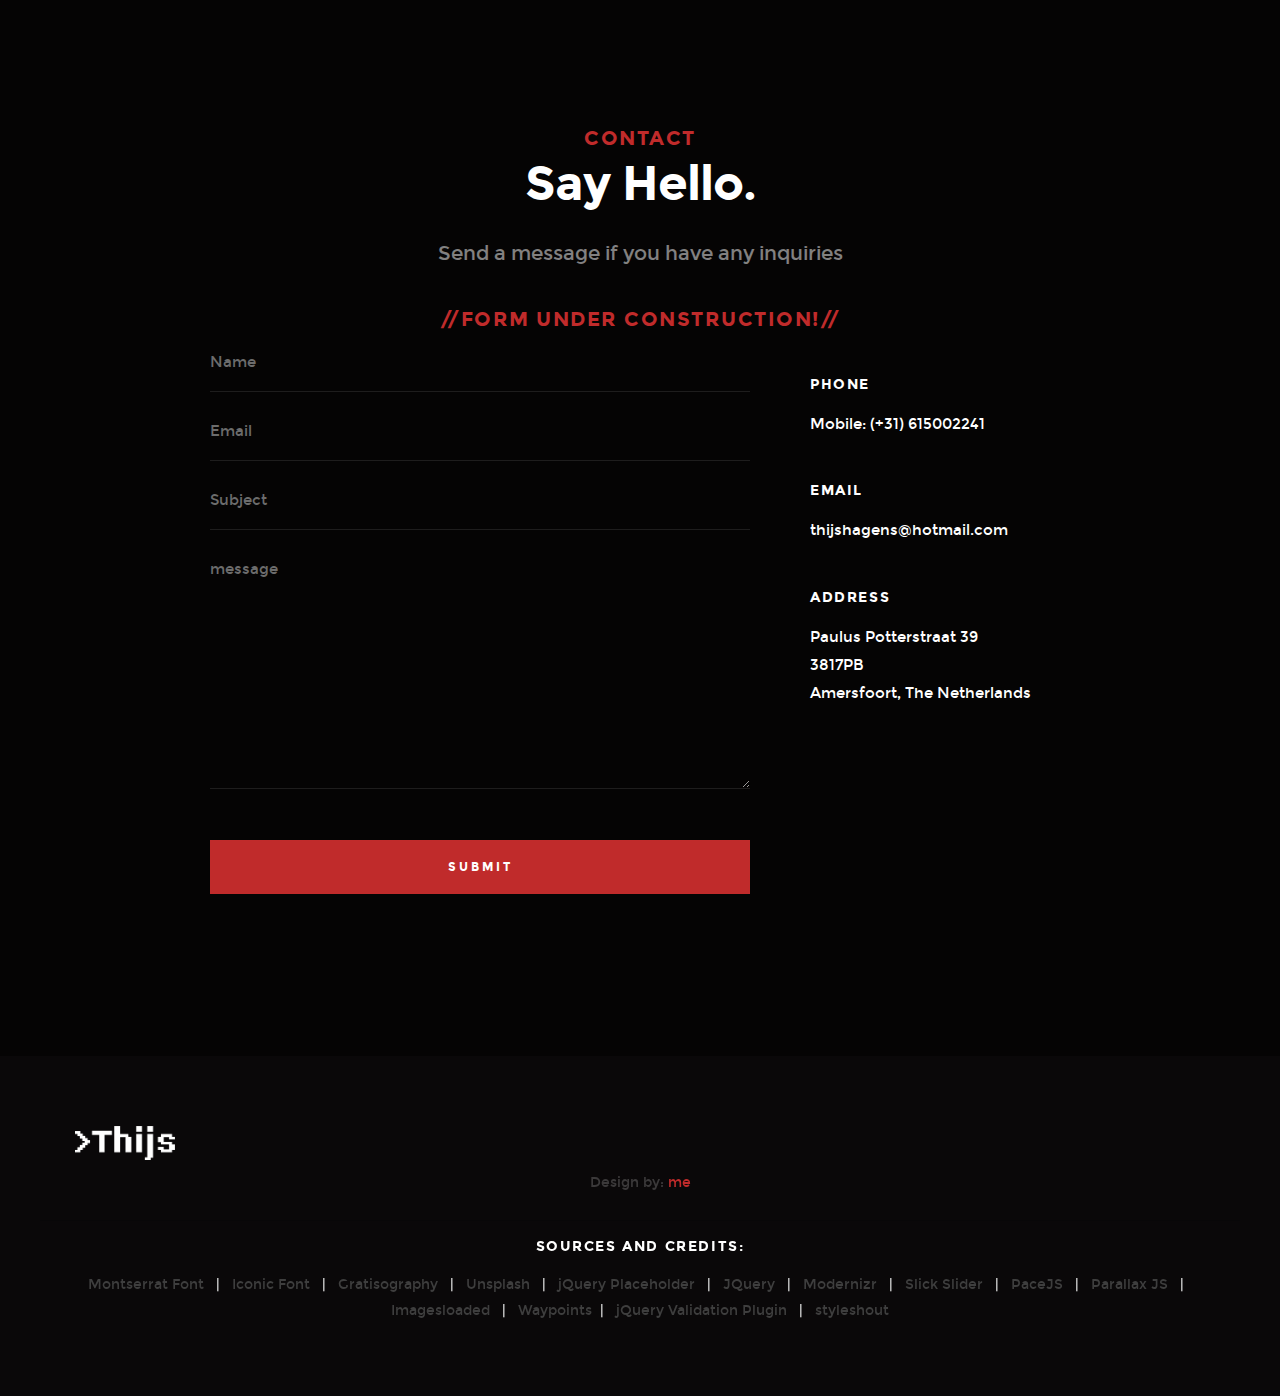
==== commit 896f168f: "footer edit, content updates" ====
--- a/index.html
+++ b/index.html
@@ -68,9 +68,11 @@
 
         <div class="overlay"></div>
         <div class="shadow-overlay"></div>
+        
+
 
         <div class="home-content">
-
+        
             <div class="row home-content__main">
 
                 <h3>Hello There</h3>
@@ -237,7 +239,7 @@
         <div class="row about-content about-content--buttons">
 
             <div class="col-six tab-full left">
-                <a href="#0" class="btn btn--primary full-width">Download My CV (under construction)</a>
+                <a href="https://github.com/devThijs/" target="_blank" class="btn btn--primary full-width">Github</a>
             </div>
             <div class="col-six tab-full right">
                 <a href="#contact" class="btn full-width">Hire Me Now</a>
@@ -245,85 +247,8 @@
 
         </div> <!-- end about-content buttons -->
 
-        <div class="row about-content about-content--timeline">
-
-            <div class="col-full text-center">
-                <h3>My Work Experience.</h3>
-            </div>
-
-            <div class="col-six tab-full left">
-                <div class="timeline">
-
-                    <div class="timeline__block">
-                        <div class="timeline__bullet"></div>
-                        <div class="timeline__header">
-                            <p class="timeline__timeframe">2017-2019</p>
-                            <h3>Rijksdienst voor het Cultureel Erfgoed (RCE)</h3>
-                            <h5>Archeology</h5>
-                        </div>
-                        <div class="timeline__desc">
-                            <p>Archive employee</p>
-                        </div>
-                    </div> <!-- end timeline__block -->
-
-                    <div class="timeline__block">
-                        <div class="timeline__bullet"></div>
-                        <div class="timeline__header">
-                            <p class="timeline__timeframe">2016</p>
-                            <h3>DHL</h3>
-                            <h5>Logistics</h5>
-                        </div>
-                        <div class="timeline__desc">	
-                            <p>Package sorting</p>
-                        </div>
-                    </div> <!-- end timeline__block -->
-
-                </div> <!-- end timeline -->
-            </div> <!-- end left -->
-
-            <div class="col-six tab-full right">
-                <div class="timeline">
-
-                    <div class="timeline__block">
-                        <div class="timeline__bullet"></div>
-                        <div class="timeline__header">
-                            <p class="timeline__timeframe">2011-2012</p>
-                            <h3>HSU, Doorstroom</h3>
-                            <h5>Temp employment</h5>
-                        </div>
-                        <div class="timeline__desc">
-                            <p>Logistics, food service, retail</p>
-                        </div>
-                    </div> <!-- end timeline__block -->
-                    
-                    <div class="timeline__block">
-                        <div class="timeline__bullet"></div>
-                        <div class="timeline__header">
-                            <p class="timeline__timeframe">2010-2012</p>
-                            <h3>Multiple</h3>
-                            <h5>Catering/food service</h5>
-                        </div>
-                        <div class="timeline__desc">
-                            <p>waiter, food prep</p>
-                        </div>
-                    </div> <!-- end timeline__block -->
-
-                    <div class="timeline__block">
-                        <div class="timeline__bullet"></div>
-                        <div class="timeline__header">
-                            <p class="timeline__timeframe">2007 - 2008</p>
-                            <h3>Agrarian sector</h3>
-                            <h5>Produce harvest</h5>
-                        </div>
-                        <div class="timeline__desc">
-                            <p></p>
-                        </div>
-                    </div> <!-- end timeline__block -->
-
-                </div> <!-- end timeline -->
-            </div> <!-- end right -->
-
-        </div> <!-- end about-content timeline -->
+
+        
 
     </section> <!-- end about -->
     
@@ -335,9 +260,9 @@
         <div class="row narrow section-intro has-bottom-sep">
             <div class="col-full">
                 <h3>Portfolio</h3>
-                <h1>See My Latest Projects.</h1>
+                <h1>My Latest Projects.</h1>
                 
-                <p>some examples of what was made or is being worked on by me</p>
+                <p>some projects I worked on/am working on</p>
             </div>
 
         </div>
@@ -539,24 +464,24 @@
                 </div> <!-- end masonry__brick -->
 
 
-<!-- 
+
                 <div class="masonry__brick">
                     <div class="item-folio">
 
                         <div class="item-folio__thumb">
-                            <a href="images/portfolio/gallery/g-minimalismo.jpg" class="thumb-link" data-size="1050x700">
-                                <img src="images/portfolio/minimalismo.jpg"
-                                     srcset="images/portfolio/minimalismo.jpg 1x, images/portfolio/minimalismo@2x.jpg 2x" alt="">
+                            <a href="images/fusion360/boardrender3.png" class="thumb-link" data-size="1000x2000">
+                                <img src="images/fusion360/boardrender3.png"
+                                     srcset="images/fusion360/boardrender3.png 1x, images/fusion360/boardrender3.png 2x" alt="">
                                 <span class="shadow-overlay"></span>
                             </a>
                         </div>
 
                         <div class="item-folio__text">
                             <h3 class="item-folio__title">
-                                Minimalismo
+                                board
                             </h3>
                             <p class="item-folio__cat">
-                                Web Design
+                                3D modeling
                             </p>
                         </div>
 
@@ -565,8 +490,8 @@
                         </a>
 
                         <span class="item-folio__caption">
-                            <p>Vero molestiae sed aut natus excepturi. Et tempora numquam. Temporibus iusto quo.Unde dolorem corrupti neque nisi.</p>
-                        </span> -->
+                            <p></p>
+                        </span>
 
                     </div> <!-- end item-folio -->
                 </div> <!-- end masonry__brick -->
@@ -606,6 +531,8 @@
         </div> <!-- end masonry -->
 
     </section> <!-- end works -->
+
+
 
 
 
@@ -812,7 +739,7 @@
     </section> end s-stats -->
 
 
-    <!-- s-stats
+    <!-- contact
     ================================================== -->
     <section id="contact" class="s-contact target-section">
 
@@ -899,11 +826,11 @@
     <!-- footer
     ================================================== -->
     <footer>
-        <div class="row">
+        <!-- <div class="row">
             <div class="col-full">
 
                 <div class="footer-logo">
-                    <a class="footer-site-logo" href="#0"><img src="images/logo.png" alt="Homepage"></a>
+                    <a class="footer-site-logo" href="index.html"><img src="images/NEWRHIJSwhite.png" alt="Homepage"></a>
                 </div>
 
                 <ul class="footer-social">
@@ -930,9 +857,9 @@
                 </ul>
                     
             </div>
-        </div>
-
-        <div class="row footer-bottom">
+        </div> -->
+
+        <div class="row">
 
             <!-- <div class="col-twelve">
                 <div class="copyright">
@@ -944,15 +871,24 @@
                 <a class="smoothscroll" title="Back to Top" href="#top"><i class="im im-arrow-up" aria-hidden="true"></i></a>
                 </div>
             </div> -->
-
-            <div class="col-six tab-3-4"><span class="testimonials__author h06">Design by: <a href="https://devthijs.github.io/devThijs/" >me</a></span>
-            </div>
-
+            <div class="col-one tab-3-4">
+            <div class="footer-logo">
+                    <a class="footer-site-logo" href="index.html"><img src="images/NEWRHIJSwhite.png" alt="Homepage"></a>
+                </div>
+            </div>
+
+            <div class="col-twelve tab-3-4"><span class="footer-bottom.copyright" >Design by: <a href="https://devthijs.github.io/devThijs/" >me</a></span>
+            </div>
+            
+        </div>
+        <div class="row"><hr></div>
+
+        <div class="row">
             <div class="content-main__linklist">
-                    <div class="col-six tab-3-4">
-                <p class="testimonials__author h06">Sources and Credits:</p>
-                <ul>
-                    <li>    <a href="https://fonts.google.com/specimen/Libre+Baskerville" target="_blank" rel="noopener noreferrer">Libre Baskerville Font</a>  </li>
+                <div class="col-twelve tab-3-4">
+                    <p class="testimonials__author h06">Sources and Credits:</p>
+                    <ul>
+                    
                     <li>    <a href="https://www.google.com/fonts/specimen/Montserrat" target="_blank" rel="noopener noreferrer">Montserrat Font</a>    </li>
                     <li>    <a href="https://iconmonstr.com/iconicfont/" target="_blank" rel="noopener noreferrer">Iconic Font</a>      </li>
                     <li>    <a href="https://gratisography.com/" target="_blank" rel="noopener noreferrer">Gratisography</a>            </li>
@@ -969,6 +905,7 @@
                     <li>    <a href="https://jqueryvalidation.org/" target="_blank" rel="noopener noreferrer">jQuery Validation Plugin</a>  </li>
                     <li>    <a href="https://www.styleshout.com/" target="_blank" rel="noopener noreferrer">styleshout</a>              </li>
                 </ul></div></div>
+        </div>
 
         </div> <!-- end footer-bottom -->
 
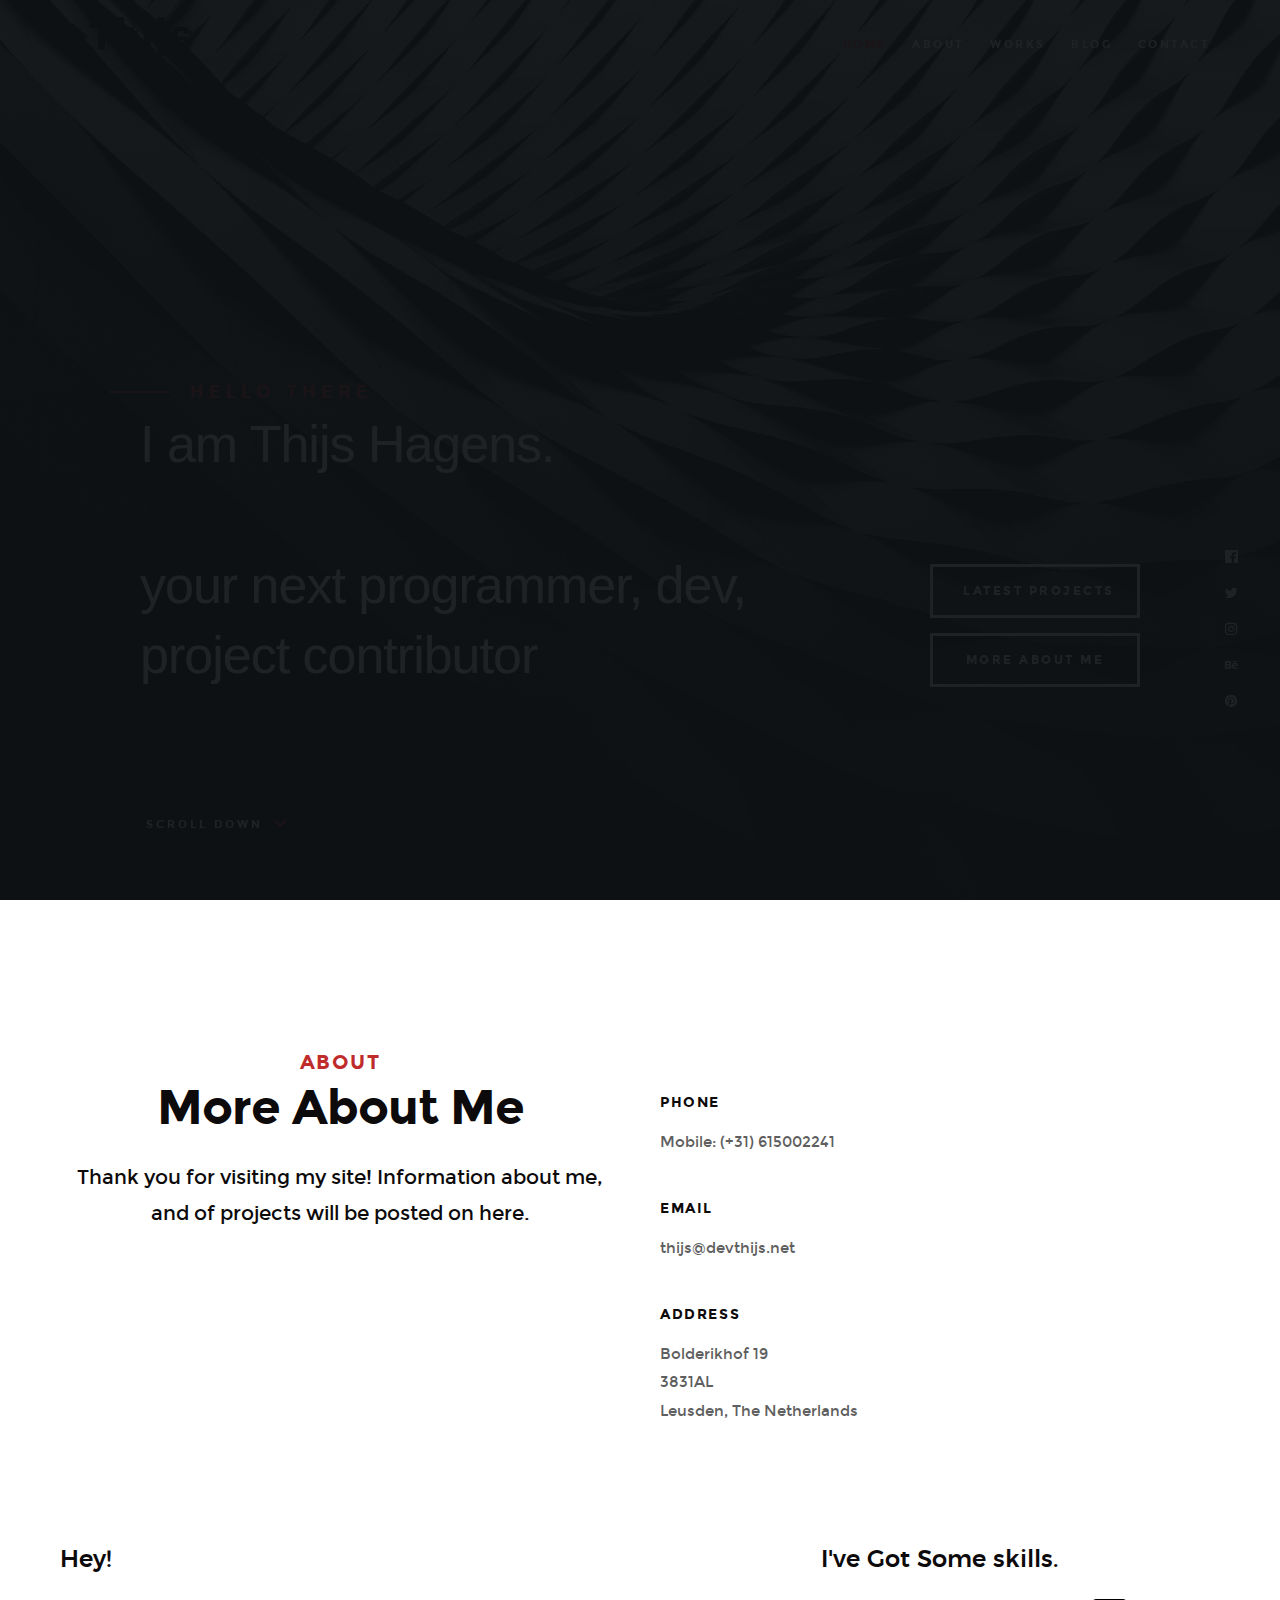
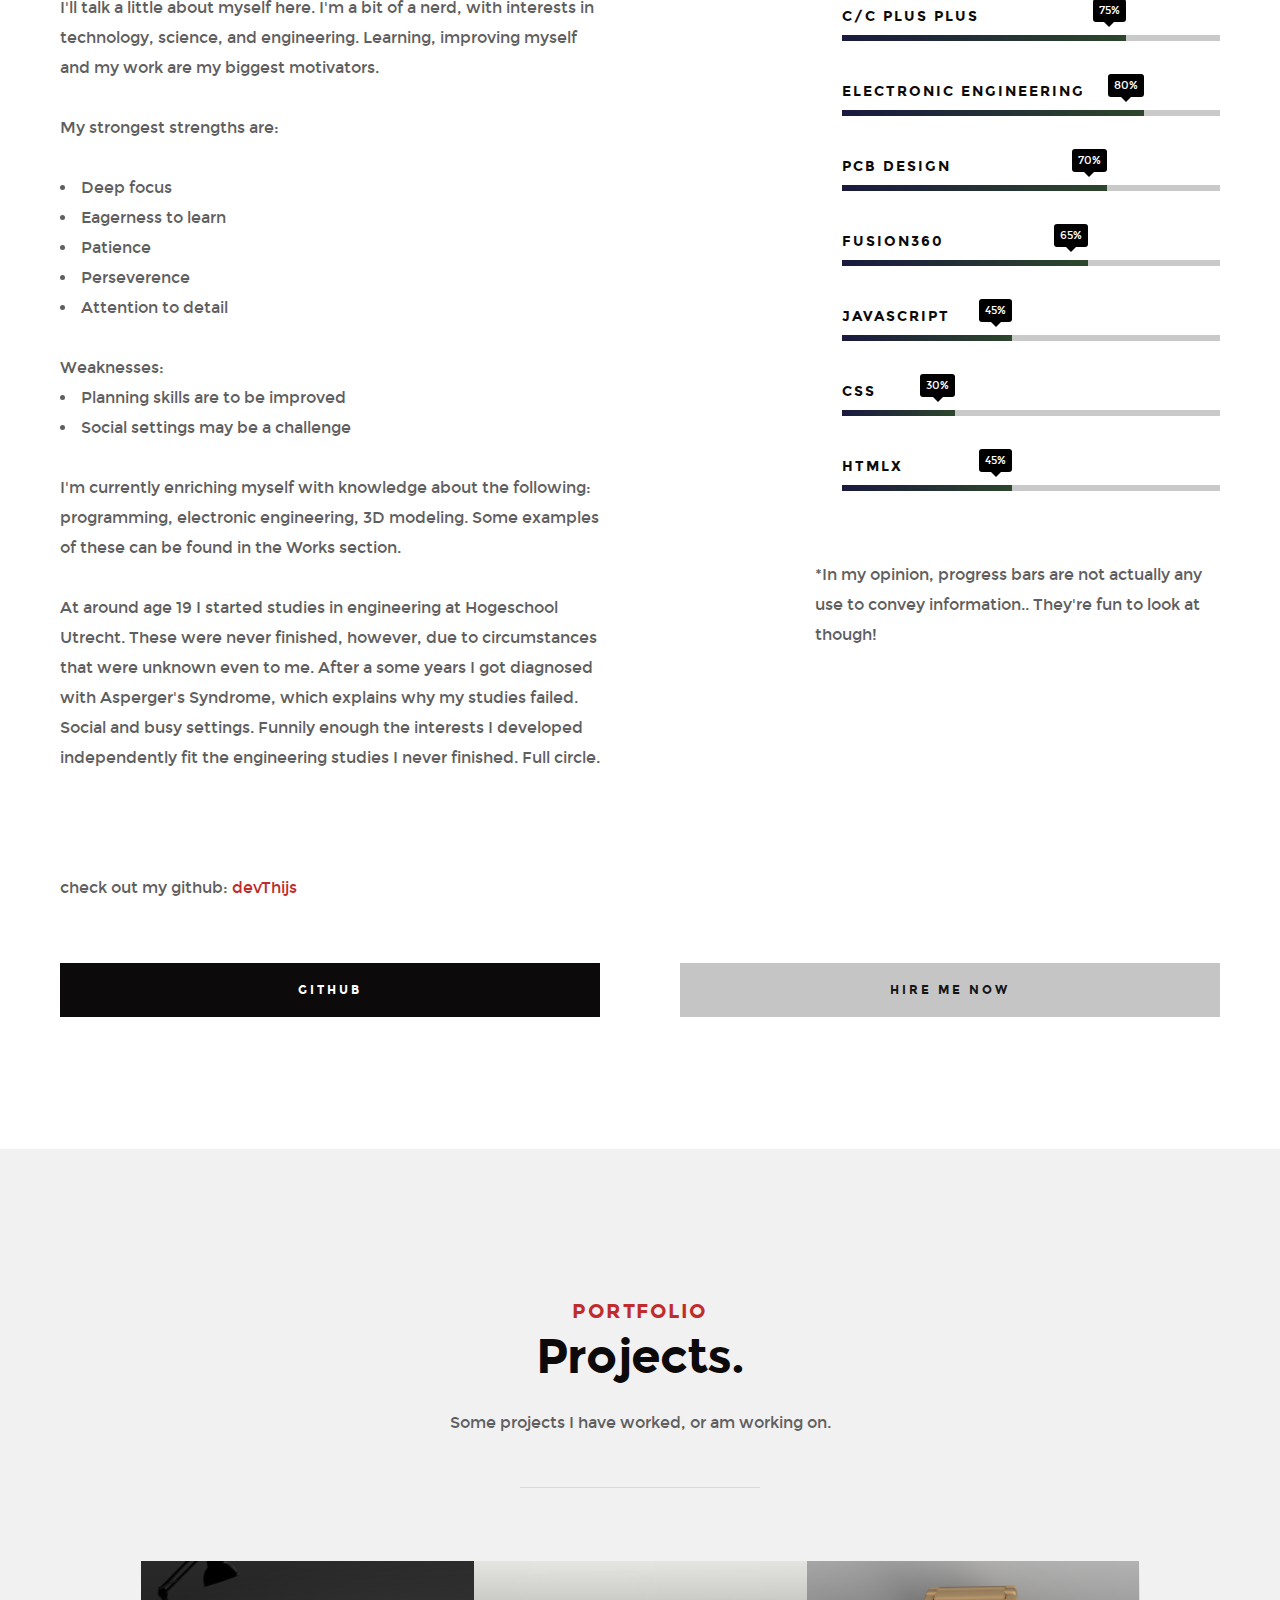
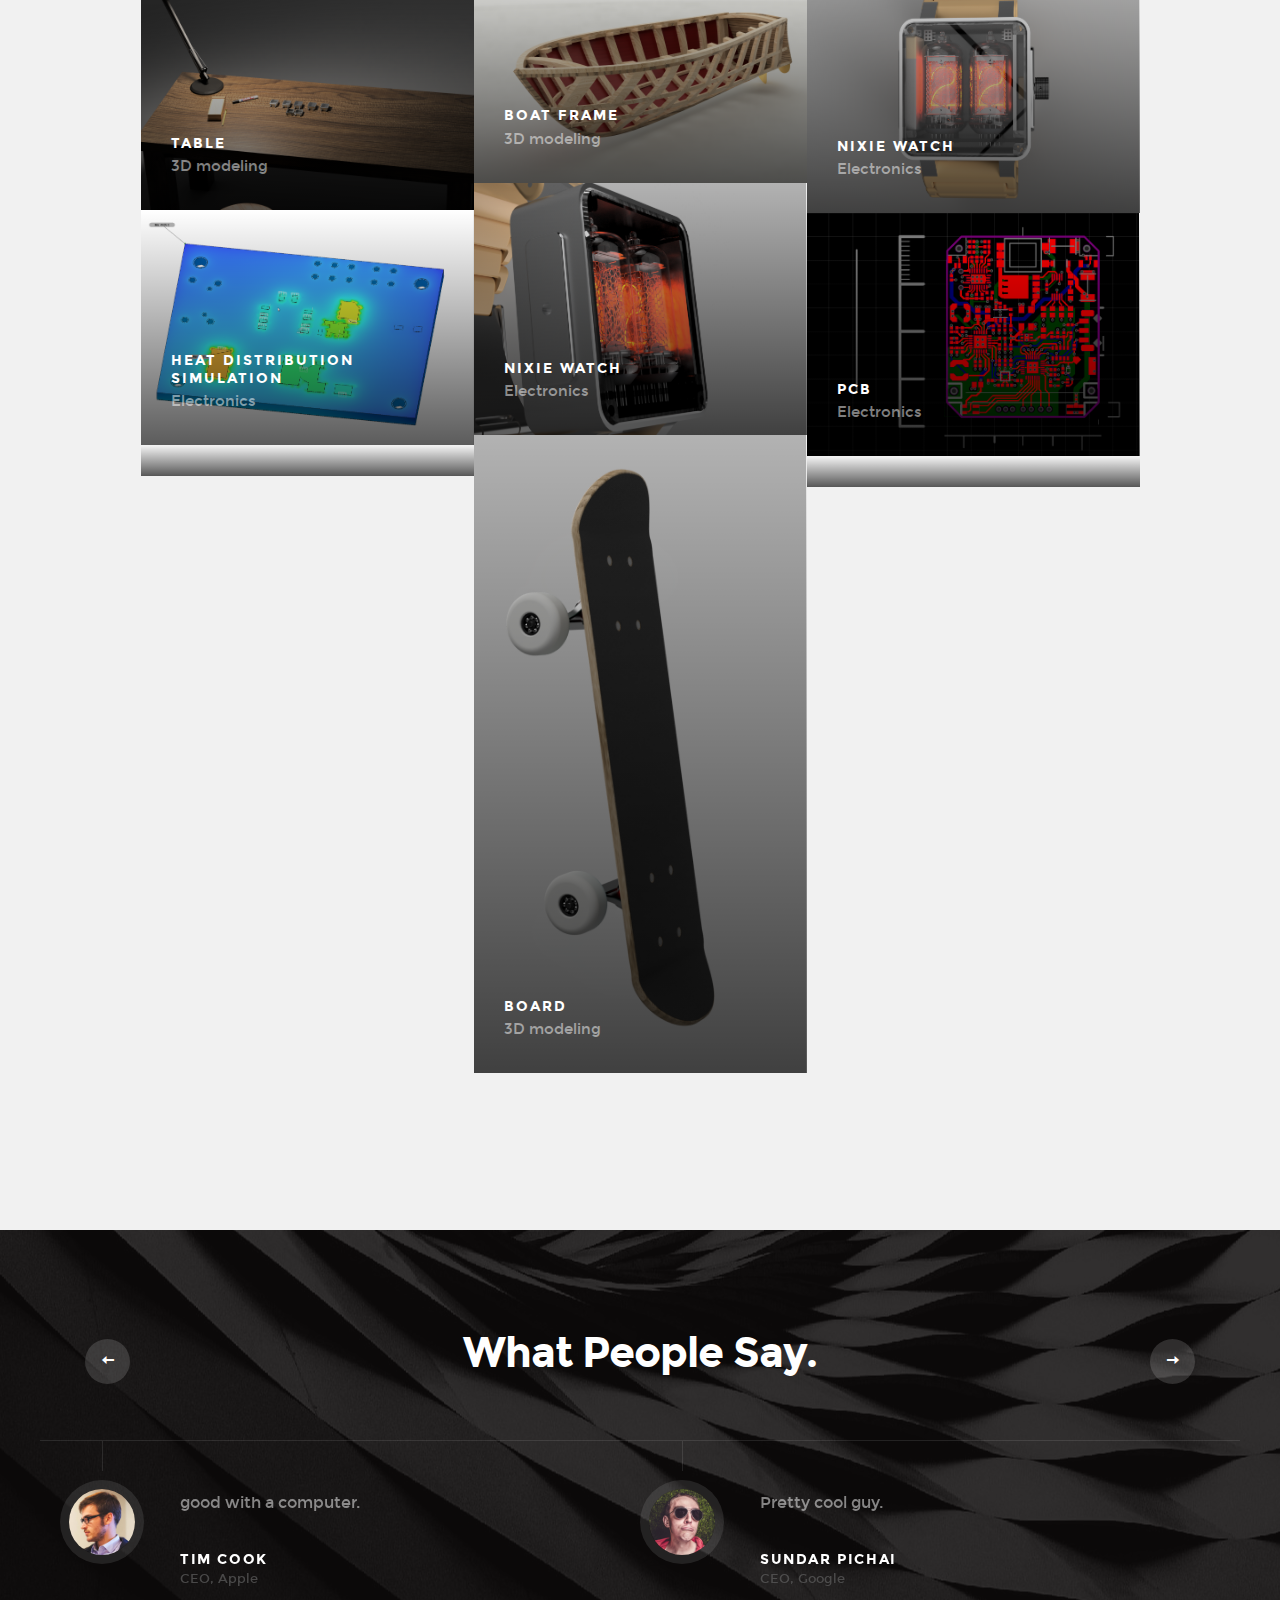
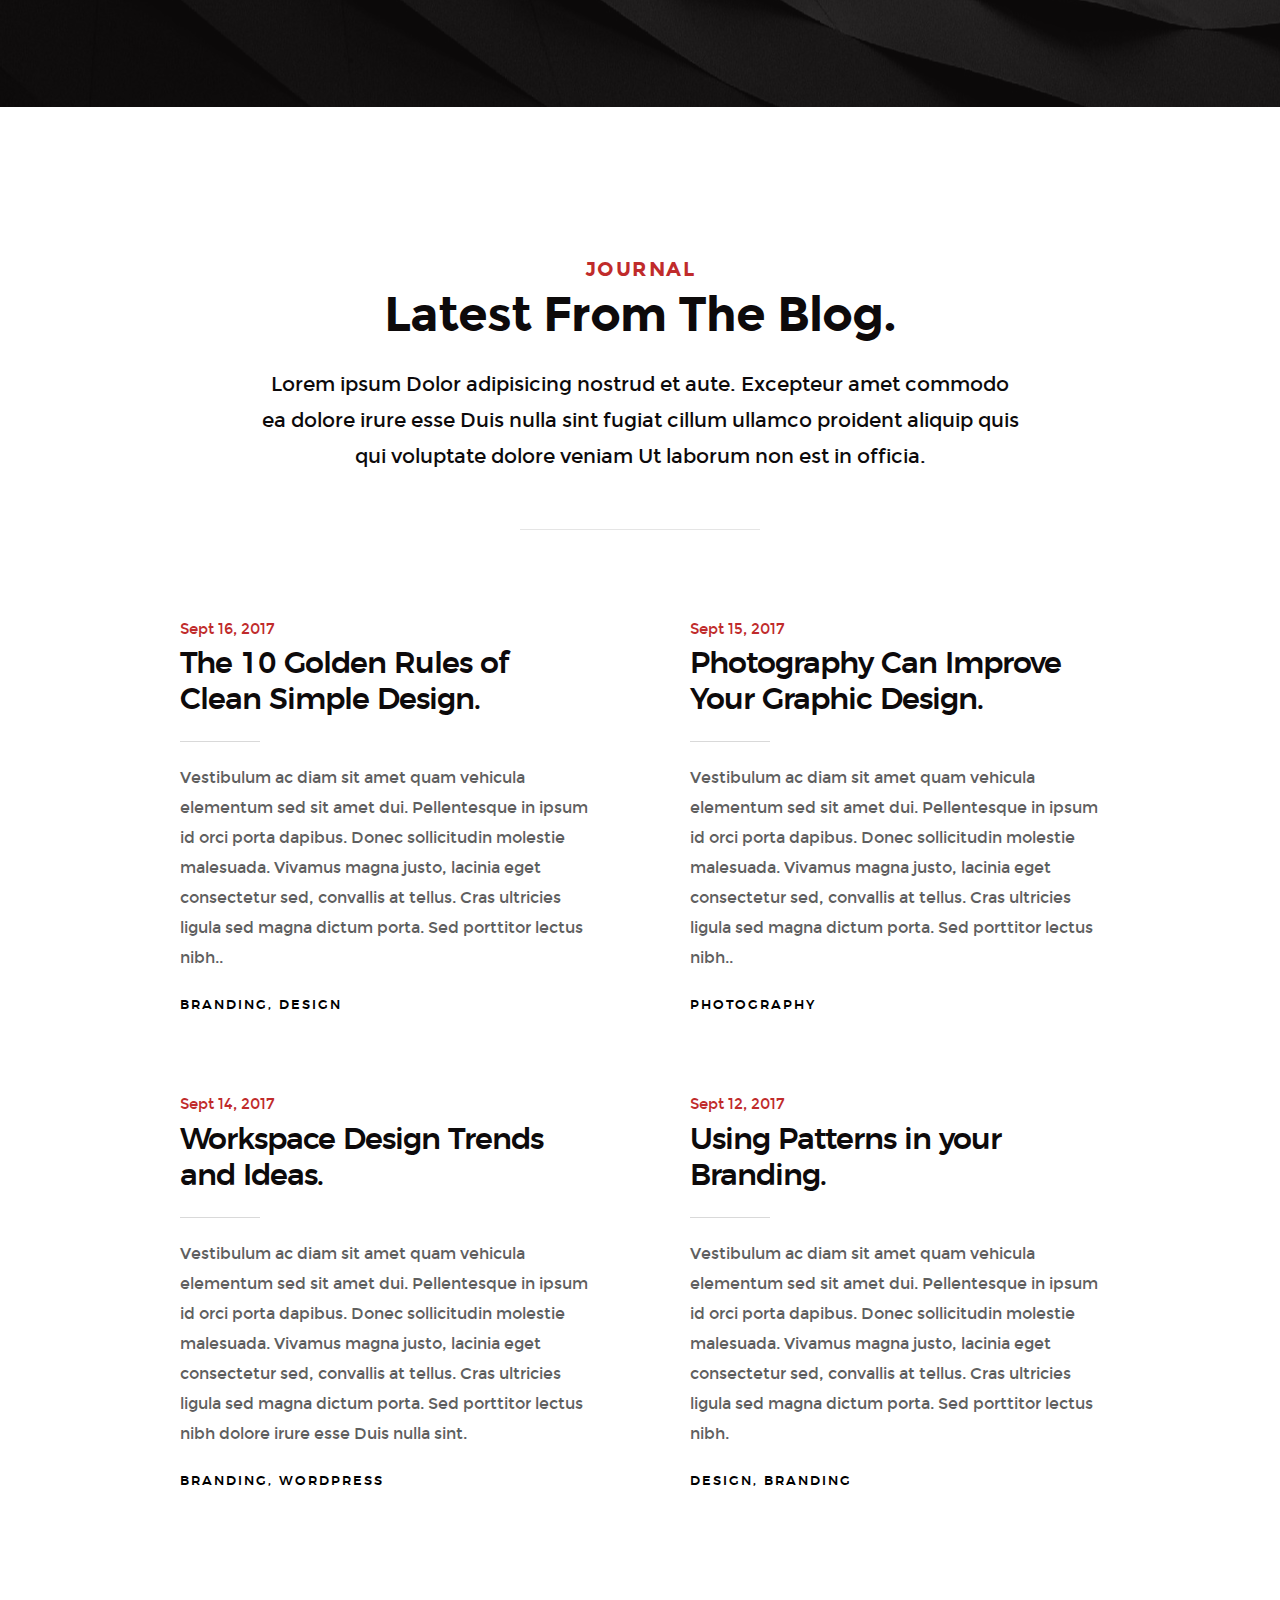
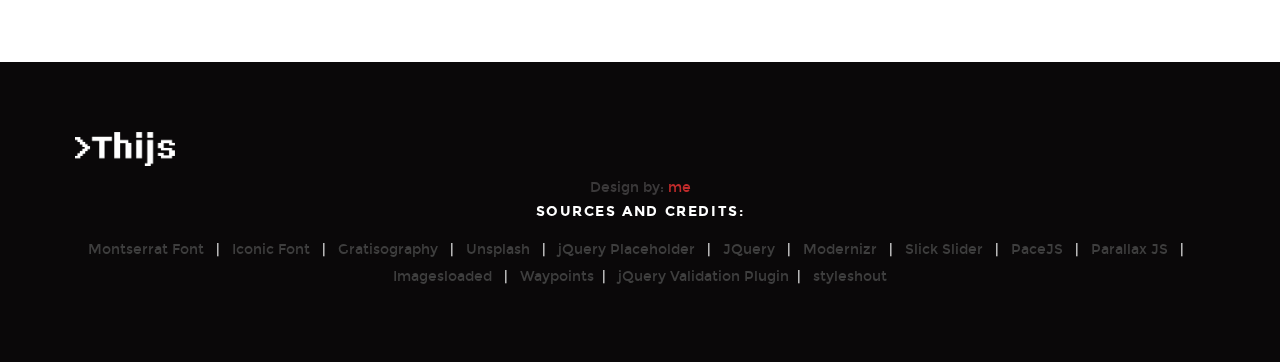
==== commit 4adf4210: "Clean up code a bit" ====
--- a/index.html
+++ b/index.html
@@ -36,17 +36,14 @@
     <link rel="icon" href="iconThijs.ico" type="image/x-icon">
 
 </head>
-
 <body id="top">
 
     <!-- header
     ================================================== -->
     <header class="s-header">
-
         <div class="header-logo">
             <a class="site-logo" href="index.html"><img id="logo" src="images/NEWRHIJSblack.png" alt="Homepage"></a>
         </div>
-
         <nav class="header-nav-wrap">
             <ul class="header-nav">
                 <li class="current"><a class="smoothscroll"  href="#home" title="home">Home</a></li>
@@ -56,11 +53,8 @@
                 <li><a class="smoothscroll"  href="#contact" title="contact">Contact</a></li>
             </ul>
         </nav>
-
         <a class="header-menu-toggle" href="#0"><span>Menu</span></a>
-
     </header> <!-- end s-header -->
-
 
    <!-- home
    ================================================== -->
@@ -69,20 +63,14 @@
         <div class="overlay"></div>
         <div class="shadow-overlay"></div>
         
-
-
         <div class="home-content">
-        
             <div class="row home-content__main">
-
                 <h3>Hello There</h3>
-
                 <h1>
                     I am Thijs Hagens. <br>
                      <br>
                     your next programmer, dev, project contributor
                 </h1>
-
                 <div class="home-content__buttons">
                     <a href="#works" class="smoothscroll btn btn--stroke">
                         Latest Projects
@@ -91,15 +79,12 @@
                         More About Me
                     </a>
                 </div>
-
                 <div class="home-content__scroll">
                     <a href="#about" class="scroll-link smoothscroll">
                         <span>Scroll Down</span>
                     </a>
                 </div>
-
-            </div>
-
+            </div>
         </div> <!-- end home-content -->
 
         <ul class="home-social">
@@ -120,27 +105,38 @@
             </li>
         </ul> 
         <!-- end home-social -->
-
     </section> <!-- end s-home -->
 
-
     <!-- about
     ================================================== -->
     <section id="about" class="s-about target-section">
-        
-        <div class="row narrow section-intro has-bottom-sep">
-            <div class="col-full text-center">
+   
+        <div class="row about-content">
+        <div class="col-six section-intro has-bottom-sep leftalot">
                 <h3>About</h3>
                 <h1>More About Me</h1>
                 <p class="lead">Thank you for visiting my site! Information about me, and of projects will be posted on here.</p>
-            </div>
-        </div>
+        </div> <!-- end intro -->
+            
+        <div class="col-three tab-full contact__infos">
+            <h4 class="h06">Phone</h4>
+            Mobile: (+31) 615002241<br>
+            </p>
+            <h4 class="h06">Email</h4>
+            <p>thijs@devthijs.net<br>
+            </p>
+            <h4 class="h06">Address</h4>
+            <p>
+            Bolderikhof 19<br>
+            3831AL<br>
+            Leusden, The Netherlands
+            </p>
+        </div>
+    </div> <!-- end contact info -->
 
         <div class="row about-content">
-
             <div class="col-six tab-full left">
                 <h3>Hey!</h3>
-
                 <p>
                 I'll talk a little about myself here. I'm a bit of a nerd, with interests in technology, science, and engineering. Learning, improving myself and my work are my biggest motivators.
                 <p>My strongest strengths are: </br>
@@ -160,39 +156,36 @@
                         <li>
                                 Attention to detail
                         </li>
-
                     </ul>
-                    Some weaknesses:</br>
+                    Weaknesses:</br>
                     <ul>
                             <li>
-                                Learning how to plan better
+                                Planning skills are to be improved 
                             </li>
                             <li>
-                                Social settings can be a challenge
+                                Social settings may be a challenge
                             </li>
-
                     </ul>
                 </p>
                 <p>
-                At the moment I'm studying mostly programming. Other topics that I'm studying and are electronic engineering, 3D modeling and printing. Some examples of these can be found in the Works section.
+                I'm currently enriching myself with knowledge about the following: programming, electronic engineering, 3D modeling. Some examples of these can be found in the Works section.
                 </p>
             </p>
-            At around age 19 I started studies in engineering at Hogeschool Utrecht. These were never finished, however, due to circumstances that were unknown even to me. After a some years I got diagnosed with Asperger's Syndrome, which explains why my studies failed.  Social and busy settings.                 Funnily enough the interests I developed independently fit the engineering studies I never finished. Full circle.</p>
+            At around age 19 I started studies in engineering at Hogeschool Utrecht. 
+            These were never finished, however, due to circumstances that were unknown even to me. 
+            After a some years I got diagnosed with Asperger's Syndrome, which explains why my studies failed.  
+            Social and busy settings.                 
+            Funnily enough the interests I developed independently fit the engineering studies I never finished. Full circle.</p>
 
                 <div id="gitHub">
                         <p>check out my github: <a href="https://github.com/devThijs?tab=repositories">devThijs</a></br>
-                        There is not much on it atm, but that will change in the future</p>
-                    </div>
-                
+                        </p>
+                    </div>
             </div>
 
             <div class="col-six tab-full right">
                 <h3 id="someSkillHeader">I've Got Some skills.</h3>
-                
-
                 <ul class="skill-bars">
-
-
                     <li>
                     <div class="progress percent75"><span>75%</span></div>
                     <strong>C/C plus plus</strong>
@@ -233,11 +226,9 @@
                  </h2>
 
             </div>
-
         </div> <!-- end about-content -->
 
         <div class="row about-content about-content--buttons">
-
             <div class="col-six tab-full left">
                 <a href="https://github.com/devThijs/" target="_blank" class="btn btn--primary full-width">Github</a>
             </div>
@@ -246,10 +237,6 @@
             </div>
 
         </div> <!-- end about-content buttons -->
-
-
-        
-
     </section> <!-- end about -->
     
 
@@ -260,20 +247,16 @@
         <div class="row narrow section-intro has-bottom-sep">
             <div class="col-full">
                 <h3>Portfolio</h3>
-                <h1>My Latest Projects.</h1>
-                
-                <p>some projects I worked on/am working on</p>
-            </div>
-
-        </div>
-
+                <h1>Projects.</h1>
+                <p>Some projects I have worked, or am working on.</p>
+            </div>
+        </div>
 
         <div class="row masonry-wrap">
             <div class="masonry">
 
                 <div class="masonry__brick">
                     <div class="item-folio">
-
                         <div class="item-folio__thumb">
                             <a href="images/fusion360/table.png" class="thumb-link" title="table render" data-size="3000x2000">
                                 <img src="images/fusion360/table.png" 
@@ -281,7 +264,6 @@
                                 <span class="shadow-overlay"></span>
                             </a>
                         </div>
-
                         <div class="item-folio__text">
                             <h3 class="item-folio__title">
                                 Table
@@ -290,21 +272,14 @@
                                 3D modeling
                             </p>
                         </div>
-<!-- 
-                        <a href="https://www.behance.net/" class="item-folio__project-link" title="Project link">
-                            <i class="im im-link"></i>
-                        </a> -->
-
                         <div class="item-folio__caption">
                             <p>Render of some models i made</p>
                         </div>
-
                     </div> <!-- end item-folio -->
                 </div> <!-- end masonry__brick -->
 
                 <div class="masonry__brick">
                     <div class="item-folio">
-
                         <div class="item-folio__thumb">
                             <a href="images/fusion360/boatyMcBoatface.png" class="thumb-link" title="boatyMcBoatface" data-size="3000x2000">
                                 <img src="images/fusion360/boatyMcBoatface.png" 
@@ -312,7 +287,6 @@
                                 <span class="shadow-overlay"></span>
                             </a>
                         </div>
-
                         <div class="item-folio__text">
                             <h3 class="item-folio__title">
                                 Boat Frame
@@ -321,21 +295,14 @@
                                 3D modeling
                             </p>
                         </div>
-
-                        <!-- <a href="https://www.behance.net/" class="item-folio__project-link" title="Project link">
-                            <i class="im im-link"></i>
-                        </a> -->
-
                         <div class="item-folio__caption">
                             <p>This was a workflow and structure imagining practice</p>
                         </div>
-
                     </div> <!-- end item-folio -->
                 </div> <!-- end masonry__brick -->
 
                 <div class="masonry__brick">
                     <div class="item-folio">
-
                         <div class="item-folio__thumb">
                             <a href="images/fusion360/NixieWatch1.png" class="thumb-link" data-size="1500x1100">
                                 <img src="images/fusion360/NixieWatch1.png" 
@@ -343,7 +310,6 @@
                                 <span class="shadow-overlay"></span>
                             </a>
                         </div>
-
                         <div class="item-folio__text">
                             <h3 class="item-folio__title">
                                 Nixie Watch
@@ -352,19 +318,13 @@
                                 Electronics
                             </p>
                         </div>
-
-                        <!-- <a href="https://www.behance.net/" class="item-folio__project-link" title="Project link">
-                            <i class="im im-link"></i> -->
                         </a>
-
                         <span class="item-folio__caption">
                             <p>A Nixie watch design I am working on.</p>
                         </span>
 
                     </div> <!-- end item-folio -->
                 </div> <!-- end masonry__brick -->
-
-
 
                 <div class="masonry__brick">
                     <div class="item-folio">
@@ -376,7 +336,6 @@
                                 <span class="shadow-overlay"></span>
                             </a>
                         </div>
-
                         <div class="item-folio__text">
                             <h3 class="item-folio__title">
                                 Nixie Watch
@@ -385,19 +344,11 @@
                                 Electronics
                             </p>
                         </div>
-
-                        <!-- <a href="https://www.behance.net/" class="item-folio__project-link" title="Project link">
-                            <i class="im im-link"></i>
-                        </a> -->
-
                         <span class="item-folio__caption">
                             <p>A Nixie watch design I am working on.</p>
                         </span>
-
                     </div> <!-- end item-folio -->
                 </div> <!-- end masonry__brick -->
-
-
 
                 <div class="masonry__brick">
                     <div class="item-folio">
@@ -409,7 +360,6 @@
                                 <span class="shadow-overlay"></span>
                             </a>
                         </div>
-
                         <div class="item-folio__text">
                             <h3 class="item-folio__title">
                                 Heat distribution simulation
@@ -418,23 +368,15 @@
                                 Electronics
                             </p>
                         </div>
-<!-- 
-                        <a href="https://www.behance.net/" class="item-folio__project-link" title="Project link">
-                            <i class="im im-link"></i>
-                        </a> -->
-
                         <span class="item-folio__caption">
-                            <p>Simulation of a pcb under load. As a few of its components are very heat sensitive a simulation was needed.</p>
+                            <p>Simulation of a pcb under load. As a few of its components are very heat sensitive, therefore a simulation was needed. Results were positive; temperatures did not exceed thresholds.</p>
                         </span>
 
                     </div> <!-- end item-folio -->
                 </div> <!-- end masonry__brick -->
 
-
-
                 <div class="masonry__brick">
                     <div class="item-folio">
-
                         <div class="item-folio__thumb">
                             <a href="images/fusion360/pcb.png" class="thumb-link" data-size="1050x700">
                                 <img src="images/fusion360/pcb.png"
@@ -442,7 +384,6 @@
                                 <span class="shadow-overlay"></span>
                             </a>
                         </div>
-
                         <div class="item-folio__text">
                             <h3 class="item-folio__title">
                                 pcb
@@ -451,19 +392,11 @@
                                 Electronics
                             </p>
                         </div>
-<!--                         
-                        <a href="https://www.behance.net/" class="item-folio__project-link" title="Project link">
-                            <i class="im im-link"></i>
-                        </a> -->
-
                         <span class="item-folio__caption">
                             <p>A PCB prototype design</p>
                         </span>
-
                     </div> <!-- end item-folio -->
                 </div> <!-- end masonry__brick -->
-
-
 
                 <div class="masonry__brick">
                     <div class="item-folio">
@@ -484,57 +417,66 @@
                                 3D modeling
                             </p>
                         </div>
-
-                        <a href="https://www.behance.net/" class="item-folio__project-link" title="Project link">
-                            <i class="im im-link"></i>
-                        </a>
-
                         <span class="item-folio__caption">
                             <p></p>
                         </span>
-
                     </div> <!-- end item-folio -->
                 </div> <!-- end masonry__brick -->
-<!-- 
+
                 <div class="masonry__brick">
                     <div class="item-folio">
 
                         <div class="item-folio__thumb">
-                            <a href="images/portfolio/gallery/g-shutterbug.jpg" class="thumb-link" data-size="1050x700">
-                                <img src="images/portfolio/shutterbug.jpg"
-                                     srcset="images/portfolio/shutterbug.jpg 1x, images/portfolio/shutterbug@2x.jpg 2x" alt="">
+                            <a href="images/fusion360/spacehelm.png" class="thumb-link" title="soviet spacehelm" data-size="3000x2000">
+                                <img src="images/fusion360/spacehelm.png" 
+                                     srcset="images/fusion360/spacehelm.png, images/fusion360/spacehelm.png 2x" alt="">
                                 <span class="shadow-overlay"></span>
                             </a>
                         </div>
-
                         <div class="item-folio__text">
                             <h3 class="item-folio__title">
-                                Lady Shutterbug
+                                spacesuit helmet
                             </h3>
                             <p class="item-folio__cat">
-                                Branding
+                                3D modeling
                             </p>
                         </div>
-
-                        <a href="https://www.behance.net/" class="item-folio__project-link" title="Project link">
-                            <i class="im im-link"></i>
-                        </a>
-
-                        <span class="item-folio__caption">
-                            <p>Vero molestiae sed aut natus excepturi. Et tempora numquam. Temporibus iusto quo.Unde dolorem corrupti neque nisi.</p>
-                        </span>
+                        <div class="item-folio__caption">
+                            <p>"Soviet man—be proud, you opened the road to stars from Earth!"</p>
+                        </div>
 
                     </div> <!-- end item-folio -->
                 </div> <!-- end masonry__brick -->
 
+                <div class="masonry__brick">
+                    <div class="item-folio">
+
+                        <div class="item-folio__thumb">
+                            <a href="images/fusion360/aquariumloadtest.png" class="thumb-link" title="furniture structure load simulation" data-size="3000x2000">
+                                <img src="images/fusion360/aquariumloadtest.png" 
+                                     srcset="images/fusion360/aquariumloadtest.png, images/fusion360/aquariumloadtest.png 2x" alt="">
+                                <span class="shadow-overlay"></span>
+                            </a>
+                        </div>
+                        <div class="item-folio__text">
+                            <h3 class="item-folio__title">
+                                furniture structural load simulation
+                            </h3>
+                            <p class="item-folio__cat">
+                                3D modeling
+                            </p>
+                        </div>
+                        <div class="item-folio__caption">
+                            <p>A medium sized aquarium may weigh up to 200kg. Not all furniture can handle this weight. Therefore, it may be a good idea to make sure it can handle it beforehand. 
+                                Shown here are some furniture designs which use aluminium profile frames. Load simulations were performed on these. 
+                                The structures turned out to be too weak. These sims saved me the trouble of buying expensive aluminium frames, only to find they buckle under the weight. </p>
+                        </div>
+                    </div> <!-- end item-folio -->
+                </div> <!-- end masonry__brick -->
+
             </div>
         </div> <!-- end masonry -->
-
     </section> <!-- end works -->
-
-
-
-
 
     <!-- testimonials
     ================================================== -->
@@ -549,9 +491,7 @@
         </div>
 
         <div class="row testimonials">
-
             <div class="col-full testimonials__slider">
-
                 <div class="testimonials__slide">
                     <img src="images/avatars/user-01.jpg" alt="Author image" class="testimonials__avatar">
                     <p>good with a computer.</p>
@@ -560,7 +500,6 @@
                         <span>CEO, Apple</span>
                     </div>
                 </div>
-
                 <div class="testimonials__slide">
                     <img src="images/avatars/user-05.jpg" alt="Author image" class="testimonials__avatar">
                     <p>Pretty cool guy.</p>
@@ -569,7 +508,6 @@
                         <span>CEO, Google</span>
                     </div>
                 </div>
-
                 <div class="testimonials__slide">
                     <img src="images/avatars/user-02.jpg" alt="Author image" class="testimonials__avatar">
                     <p>He beat me in civ, he sucks.</p>
@@ -578,17 +516,14 @@
                         <span>CEO, Microsoft</span>
                     </div>
                 </div>
-                
             </div> <!-- end testimonials__slider -->
-
         </div> <!-- end testimonials -->
-
     </div> <!-- end s-testimonials -->
 
 
     <!-- blog
     ================================================== -->
-    <!-- <section id="blog" class="s-blog target-section">
+    <section id="blog" class="s-blog target-section">
 
         <div class="row narrow section-intro has-bottom-sep">
             <div class="col-full">
@@ -667,39 +602,11 @@
                             <a href="blog.html">Design</a><a href="blog.html">Branding</a>
                         </div>
                     </article>
-                </div> end blog-list -->
-
-            <!-- </div> end col-full -->
-        <!-- </div> end blog-content -->
-
-    <!-- </section> end s-blog -->
-
-
-    <!-- s-cta
-    ================================================== -->
-    <!-- <section class="s-cta">
-        
-        <div class="row narrow cta">
-
-            <div class="col-full cta__content">
-
-                <h2 class="h01"><a href="http://www.dreamhost.com/r.cgi?287326|STYLESHOUT">Styleshout Recommends Dreamhost.</a></h2>
-
-                <p class="lead">
-                Looking for an awesome and reliable webhosting? Try <a href="http://www.dreamhost.com/r.cgi?287326|STYLESHOUT">DreamHost</a>.
-                Get <span>$50 off</span> when you sign up with the promocode <span>styleshout</span>.
-                </p>
-
-                <div class="cta__action">
-                    <a class="btn btn--primary btn--large" href="http://www.dreamhost.com/r.cgi?287326|STYLESHOUT">Sign Up Now</a>
-                </div>	
-
-            </div>
-
-        </div> end cta -->
-<!--         
-    </section> -->
-
+                </div> <!-- end blog-list -->
+
+            </div> <!--  end col-full -->
+        </div> <!-- end blog-content-->
+    </section> <!-- end s-blog-->
 
     <!-- s-stats
     ================================================== -->
@@ -734,14 +641,12 @@
                 </div>
                 <h4>Happy Clients</h4> 
             </div>
-
         </div>
     </section> end s-stats -->
 
-
     <!-- contact
     ================================================== -->
-    <section id="contact" class="s-contact target-section">
+    <!-- <section id="contact" class="s-contact target-section">
 
         <div class="overlay"></div>
 
@@ -756,8 +661,8 @@
         </div>
 
         <div class="row contact__main">
-            <div class="col-eight tab-full contact__form">
-                <form name="contactForm" id="contactForm" method="post" action="contact.php">
+            <div class="col-eight tab-full contact__form"> -->
+                <!-- <form name="contactForm" id="contactForm" method="post" action="contact.php">
                     <fieldset>
     
                     <div class="form-field">
@@ -785,54 +690,42 @@
                     </div>
     
                     </fieldset>
-                </form>
+                </form> -->
 
                 <!-- contact-warning -->
-                <div class="message-warning">
+                <!-- <div class="message-warning">
                     Something went wrong. Please try again.
-                </div> 
-            
+                </div>  -->
                 <!-- contact-success -->
-                <div class="message-success">
+                <!-- <div class="message-success">
                     Your message was sent, thank you!<br>
-                </div>
-                        
-            </div>
+                </div> -->
+            <!-- </div>
             <div class="col-four tab-full contact__infos">
                 <h4 class="h06">Phone</h4>
-                
                 Mobile: (+31) 615002241<br>
-                
                 </p>
-
                 <h4 class="h06">Email</h4>
-                <p>thijshagens@hotmail.com<br>
-                
+                <p>thijs@devthijs.net<br>
                 </p>
-
                 <h4 class="h06">Address</h4>
                 <p>
-                Paulus Potterstraat 39<br>
-                3817PB<br>
-                Amersfoort, The Netherlands
+                Bolderikhof 19<br>
+                3831AL<br>
+                Leusden, The Netherlands
                 </p>
             </div>
-
-        </div>
-
-    </section> <!-- end s-contact -->
-
+        </div>
+    </section> end s-contact -->
 
     <!-- footer
     ================================================== -->
     <footer>
         <!-- <div class="row">
             <div class="col-full">
-
                 <div class="footer-logo">
                     <a class="footer-site-logo" href="index.html"><img src="images/NEWRHIJSwhite.png" alt="Homepage"></a>
                 </div>
-
                 <ul class="footer-social">
                     <li><a href="#0">
                         <i class="im im-facebook" aria-hidden="true"></i>
@@ -855,12 +748,10 @@
                         <span>Pinterest</span>
                     </a></li>
                 </ul>
-                    
             </div>
         </div> -->
 
         <div class="row">
-
             <!-- <div class="col-twelve">
                 <div class="copyright">
                     <span></span> 
@@ -876,44 +767,33 @@
                     <a class="footer-site-logo" href="index.html"><img src="images/NEWRHIJSwhite.png" alt="Homepage"></a>
                 </div>
             </div>
-
             <div class="col-twelve tab-3-4"><span class="footer-bottom.copyright" >Design by: <a href="https://devthijs.github.io/devThijs/" >me</a></span>
-            </div>
-            
-        </div>
-        <div class="row"><hr></div>
+            </div>        
+        </div>
 
         <div class="row">
             <div class="content-main__linklist">
                 <div class="col-twelve tab-3-4">
                     <p class="testimonials__author h06">Sources and Credits:</p>
                     <ul>
-                    
                     <li>    <a href="https://www.google.com/fonts/specimen/Montserrat" target="_blank" rel="noopener noreferrer">Montserrat Font</a>    </li>
                     <li>    <a href="https://iconmonstr.com/iconicfont/" target="_blank" rel="noopener noreferrer">Iconic Font</a>      </li>
                     <li>    <a href="https://gratisography.com/" target="_blank" rel="noopener noreferrer">Gratisography</a>            </li>
                     <li>    <a href="http://unsplash.com/" target="_blank" rel="noopener noreferrer">Unsplash</a>                       </li>
                     <li>    <a title="JQuery Placeholder" href="https://github.com/mathiasbynens/jquery-placeholder" target="_blank" rel="noopener noreferrer">jQuery Placeholder</a>                                                                                  </li>
-                    <li>    <a href="http://jquery.com/" target="_blank" rel="noopener noreferrer">JQuery</a>   </li>
+                    <li>    <a href="http://jquery.com/" target="_blank" rel="noopener noreferrer">JQuery</a>                           </li>
                     <li>    <a title="Modernizr" href="http://modernizr.com/" target="_blank" rel="noopener noreferrer">Modernizr</a>   </li>
                     <li>    <a href="http://kenwheeler.github.io/slick/" target="_blank" rel="noopener noreferrer">Slick Slider</a>     </li>
                     <li>    <a href="http://github.hubspot.com/pace/" target="_blank" rel="noopener noreferrer">PaceJS</a>              </li>
                     <li>    <a href="http://pixelcog.github.io/parallax.js/" target="_blank" rel="noopener noreferrer">Parallax JS</a>  </li>
-                    <li>    <a href="https://imagesloaded.desandro.com/" target="_blank" rel="noopener noreferrer">Imagesloaded</a>
-                    </li>
+                    <li>    <a href="https://imagesloaded.desandro.com/" target="_blank" rel="noopener noreferrer">Imagesloaded</a>     </li>
                     <li>    <a href="http://imakewebthings.com/jquery-waypoints/" target="_blank" rel="noopener noreferrer">Waypoints</a></li>
-                    <li>    <a href="https://jqueryvalidation.org/" target="_blank" rel="noopener noreferrer">jQuery Validation Plugin</a>  </li>
+                    <li>    <a href="https://jqueryvalidation.org/" target="_blank" rel="noopener noreferrer">jQuery Validation Plugin</a></li>
                     <li>    <a href="https://www.styleshout.com/" target="_blank" rel="noopener noreferrer">styleshout</a>              </li>
                 </ul></div></div>
         </div>
-
         </div> <!-- end footer-bottom -->
-
     </footer> <!-- end footer -->
-
-
-
-
 
     <!-- photoswipe background
     ================================================== -->
@@ -951,14 +831,12 @@
             </div>
 
         </div>
-
     </div><!-- end photoSwipe background -->
 
     <div id="preloader">
         <div id="loader"></div>
     </div>
 
-
     <!-- Java Script
     ================================================== -->
     <script src="js/jquery-3.2.1.min.js"></script>
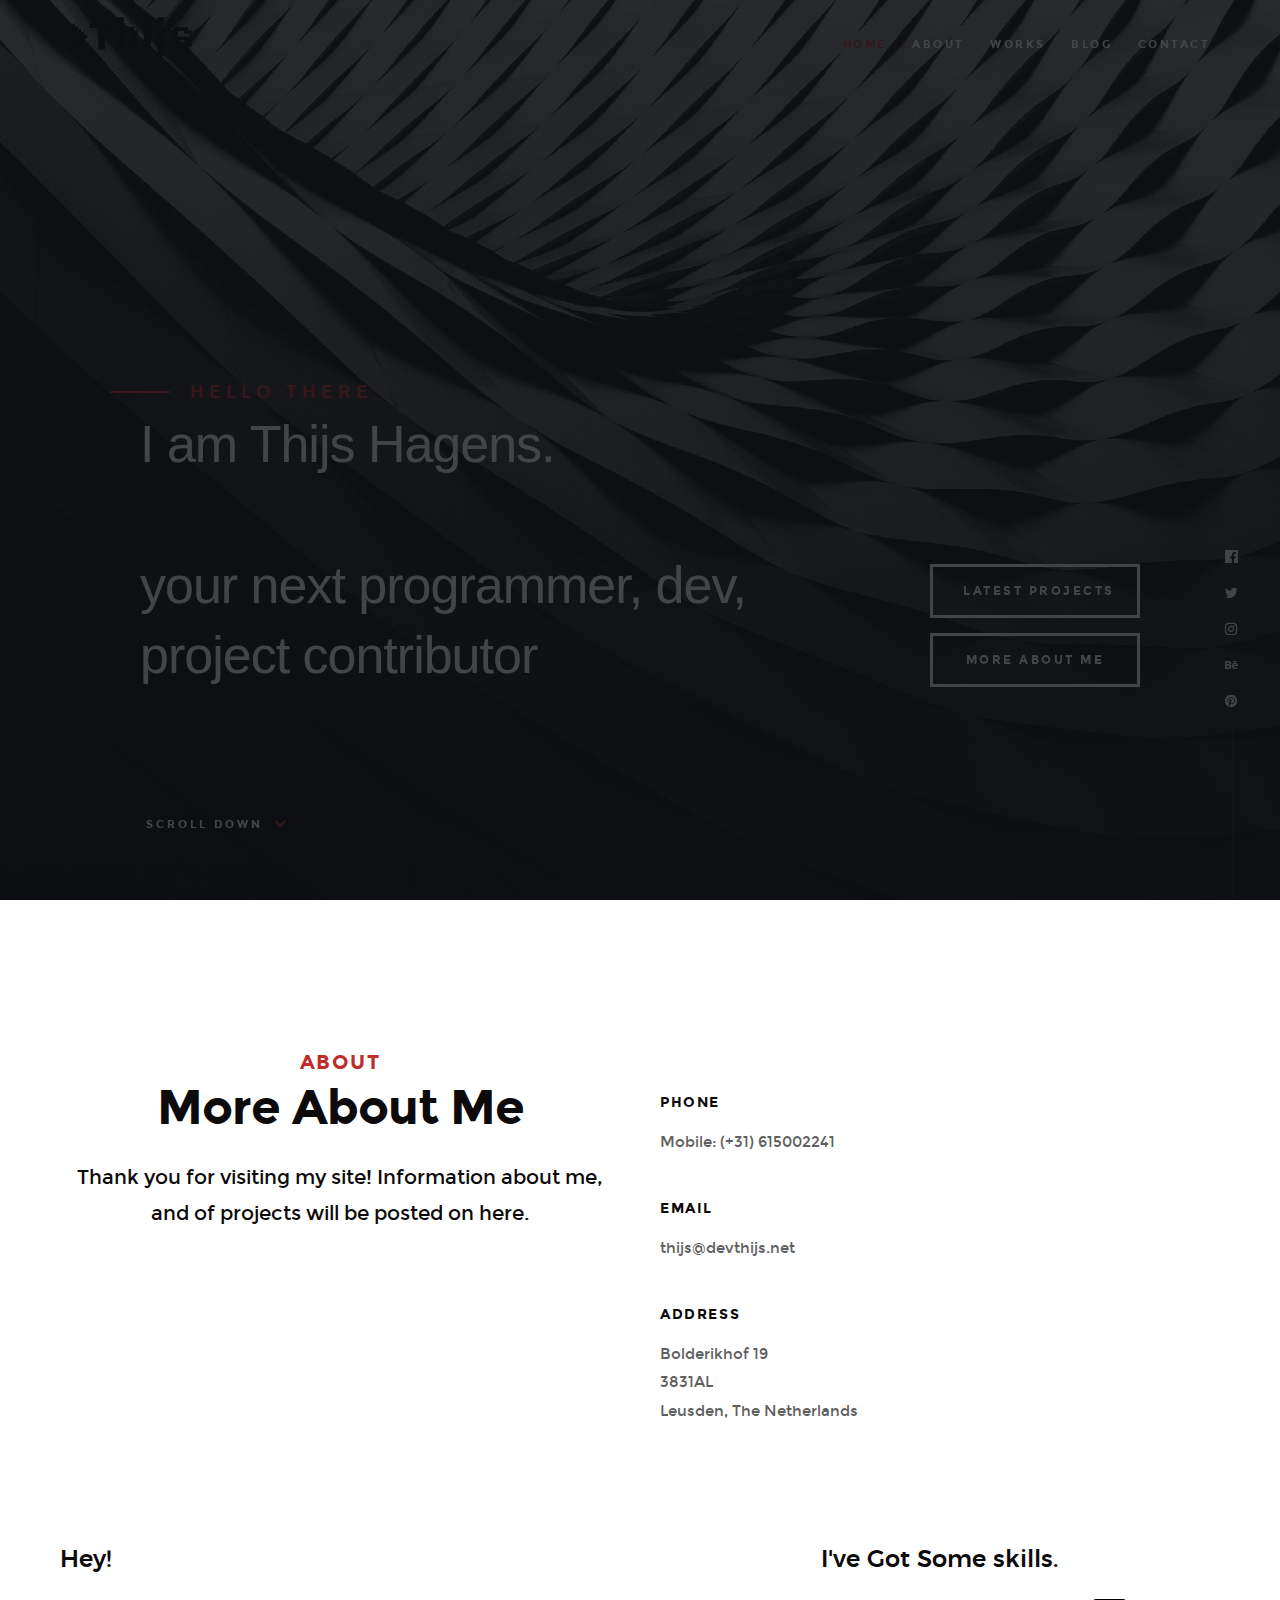
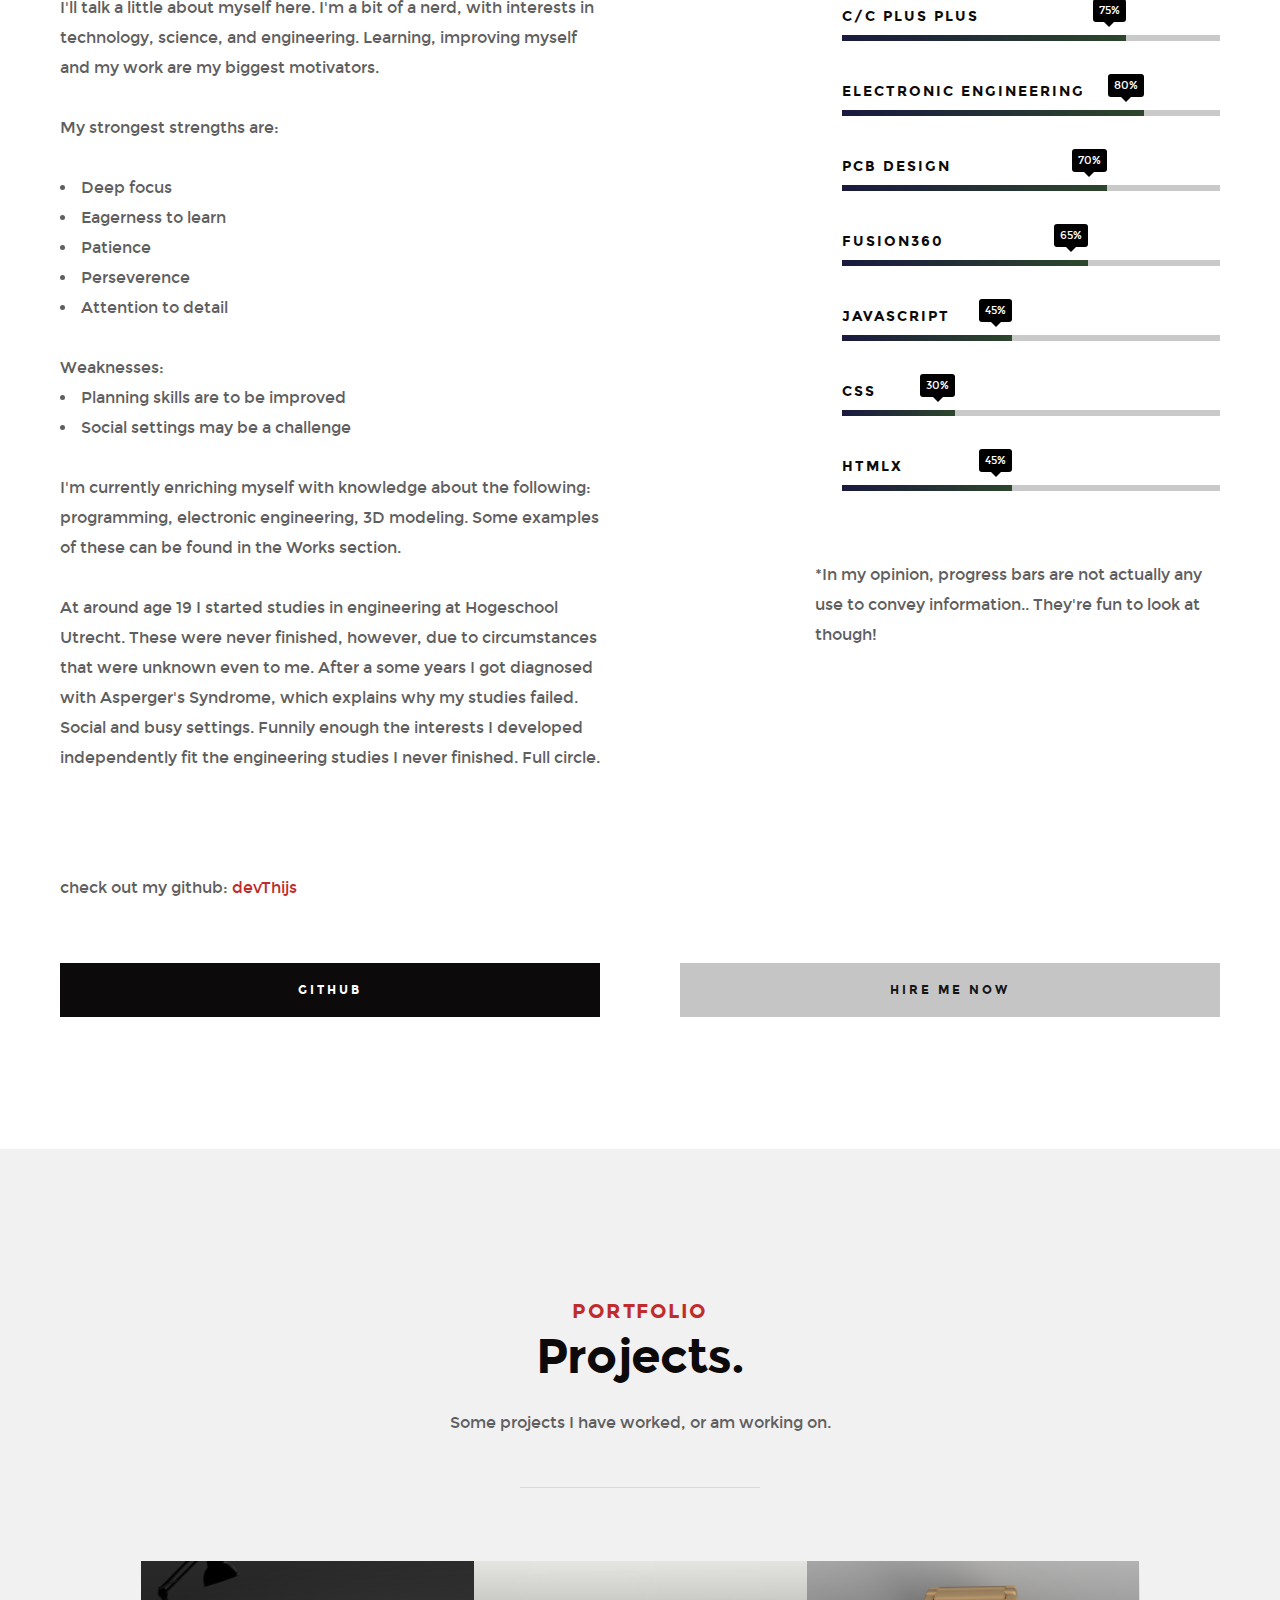
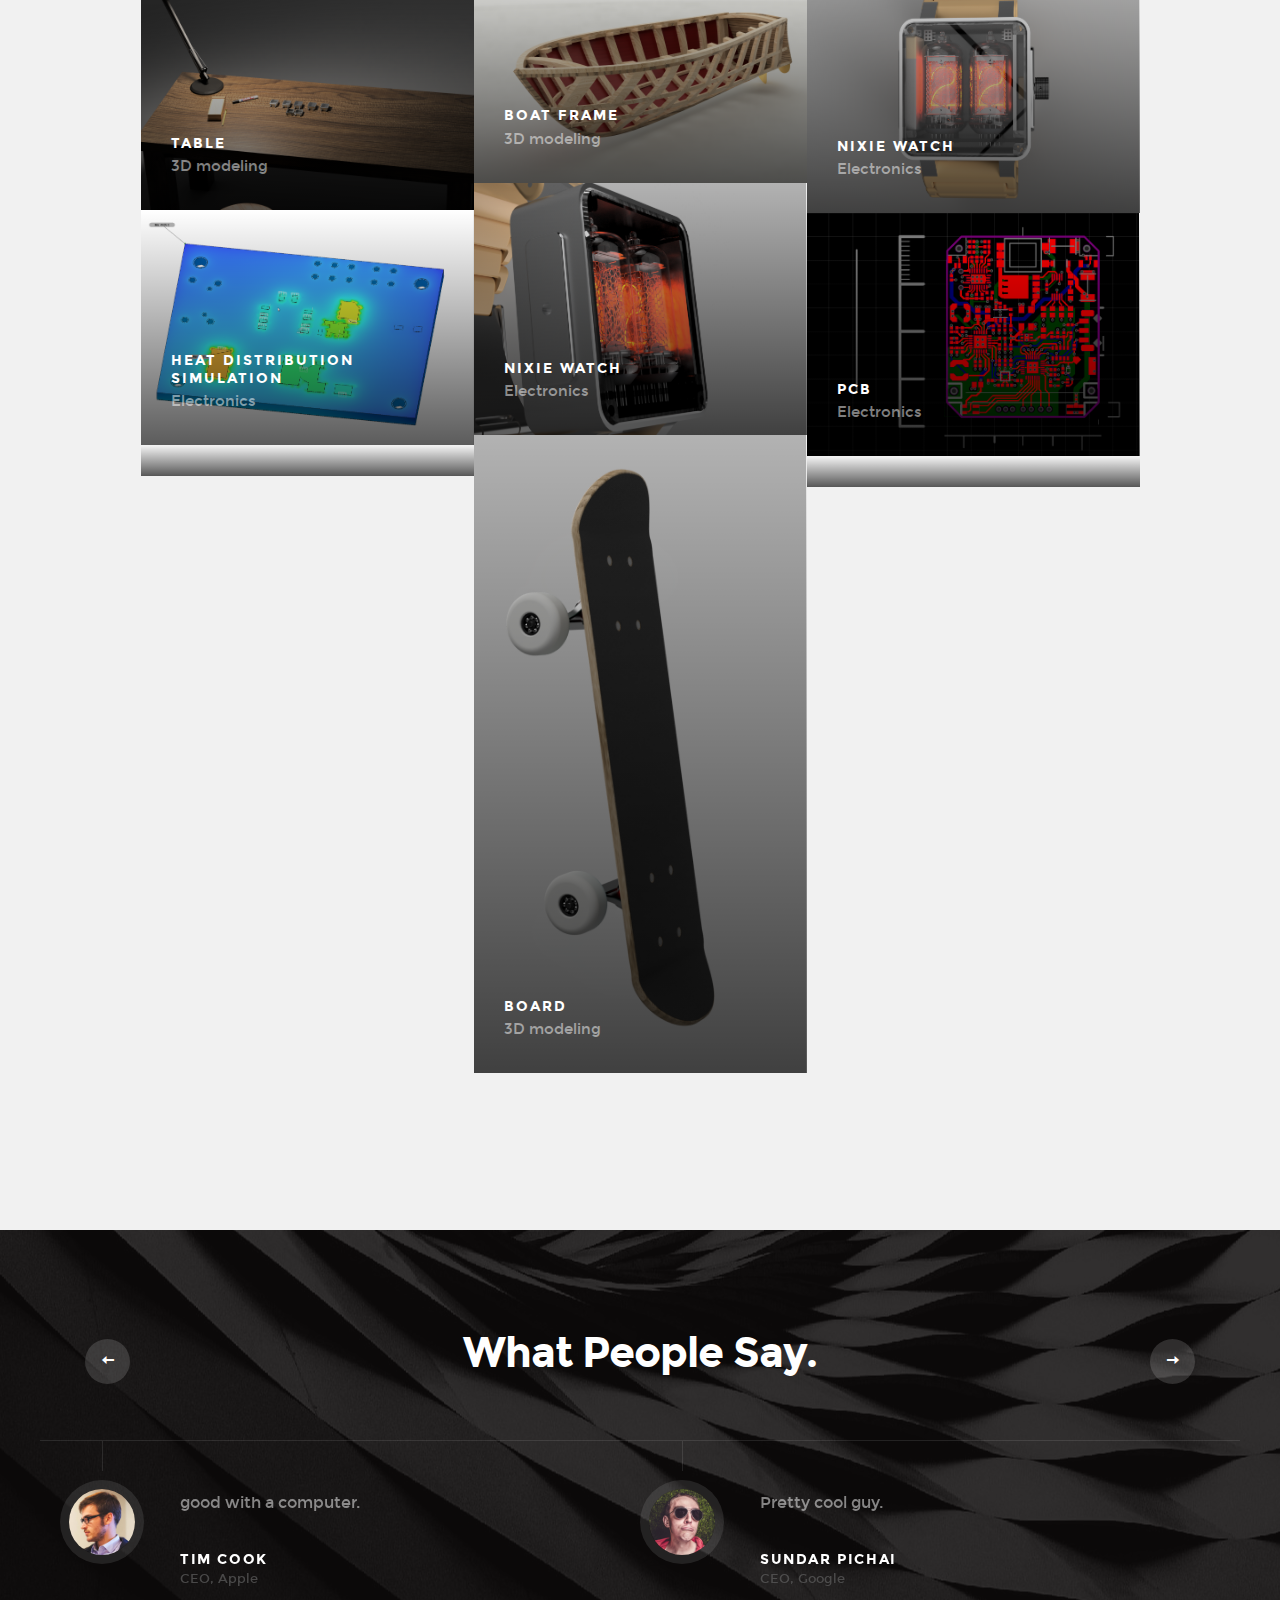
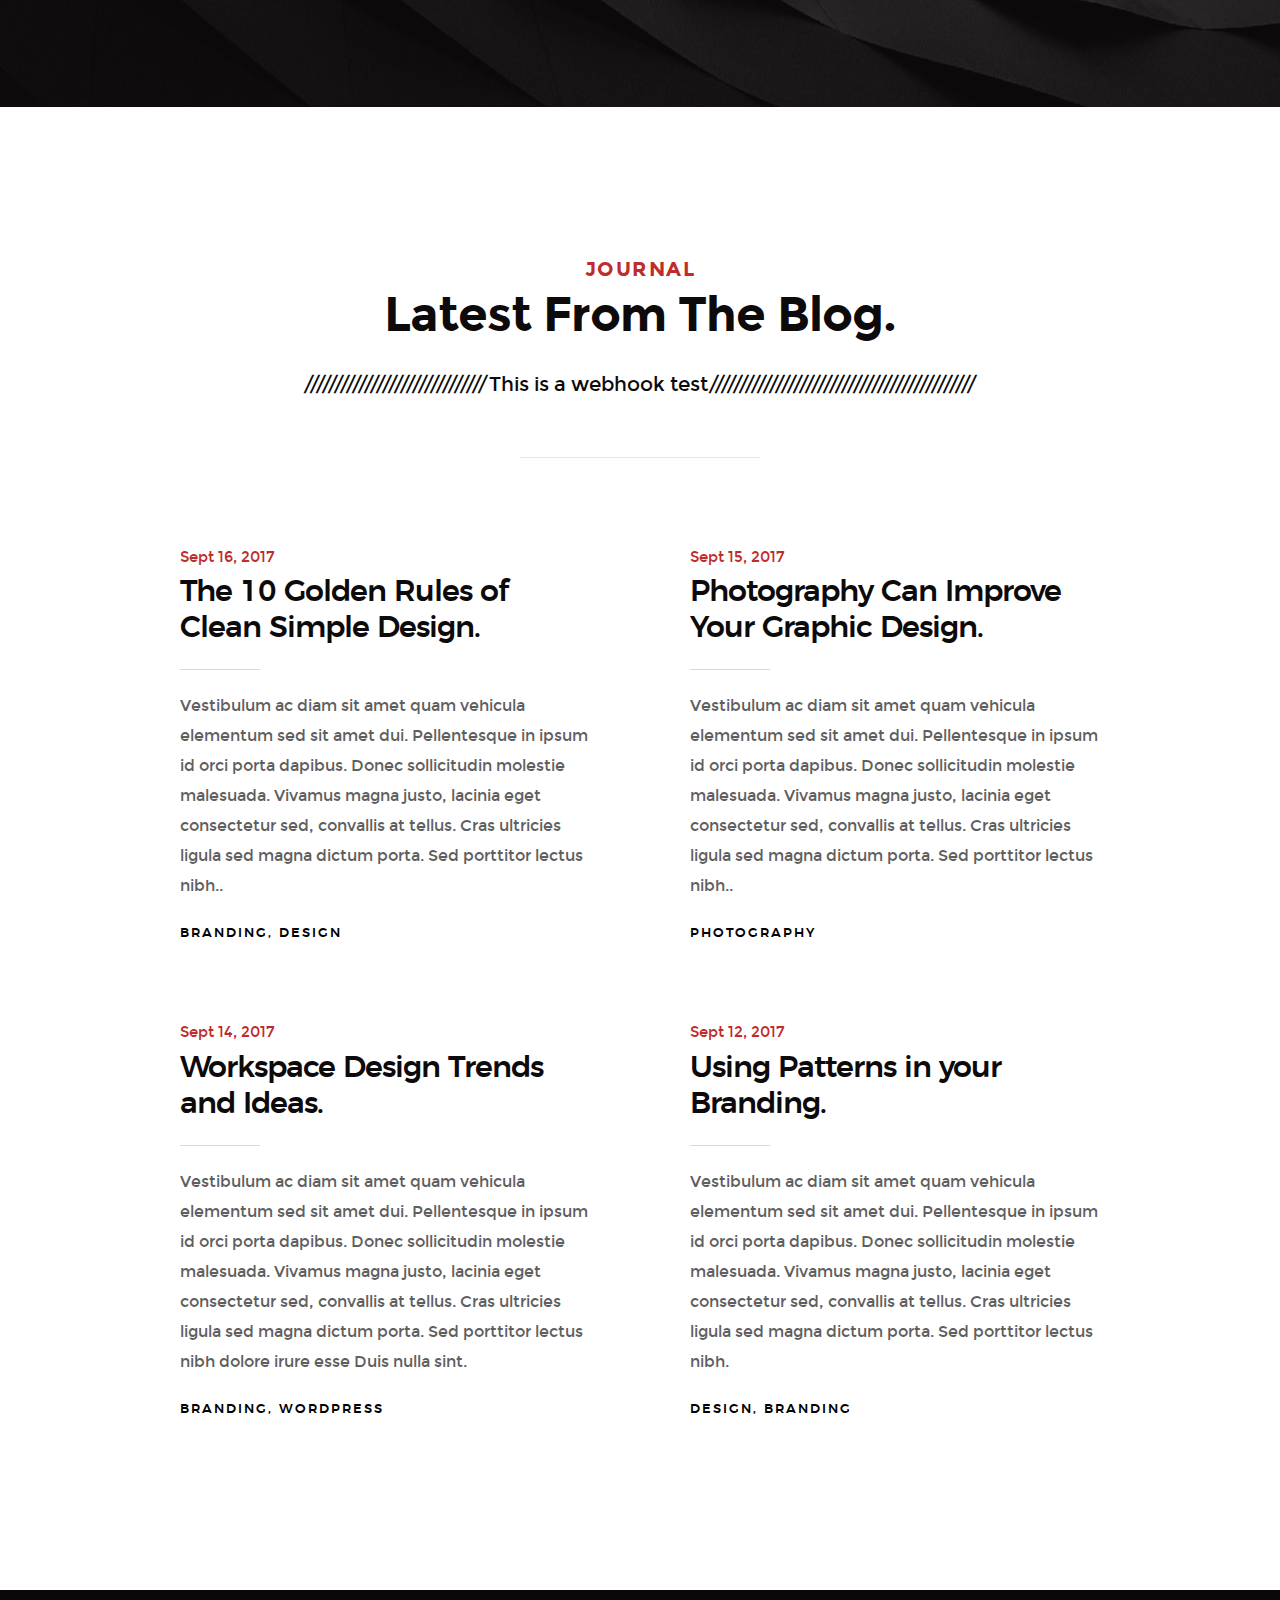
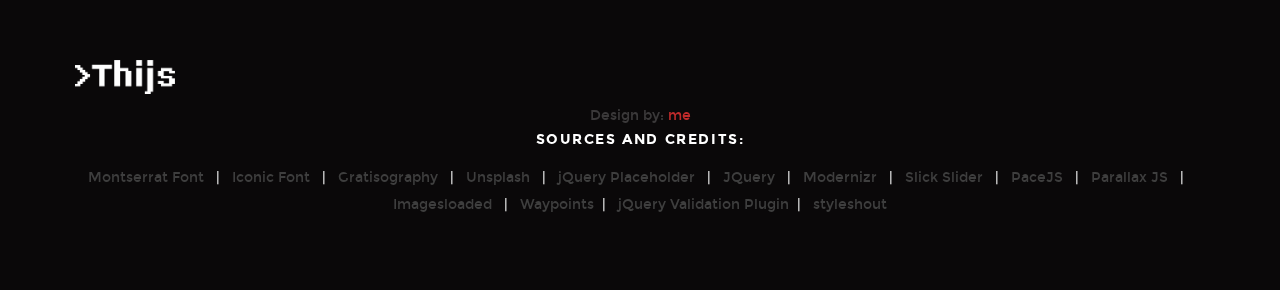
==== commit afc3bbe7: "webhook test" ====
--- a/index.html
+++ b/index.html
@@ -529,9 +529,7 @@
             <div class="col-full">
                 <h3>Journal</h3>
                 <h1>Latest From The Blog.</h1>
-                <p class="lead">Lorem ipsum Dolor adipisicing nostrud et aute. 
-                Excepteur amet commodo ea dolore irure esse Duis nulla sint fugiat cillum 
-                ullamco proident aliquip quis qui voluptate dolore veniam Ut laborum non est in officia.</p>
+                <p class="lead">//////////////////////////////This is a webhook test////////////////////////////////////////////</p>
             </div>
         </div>
 
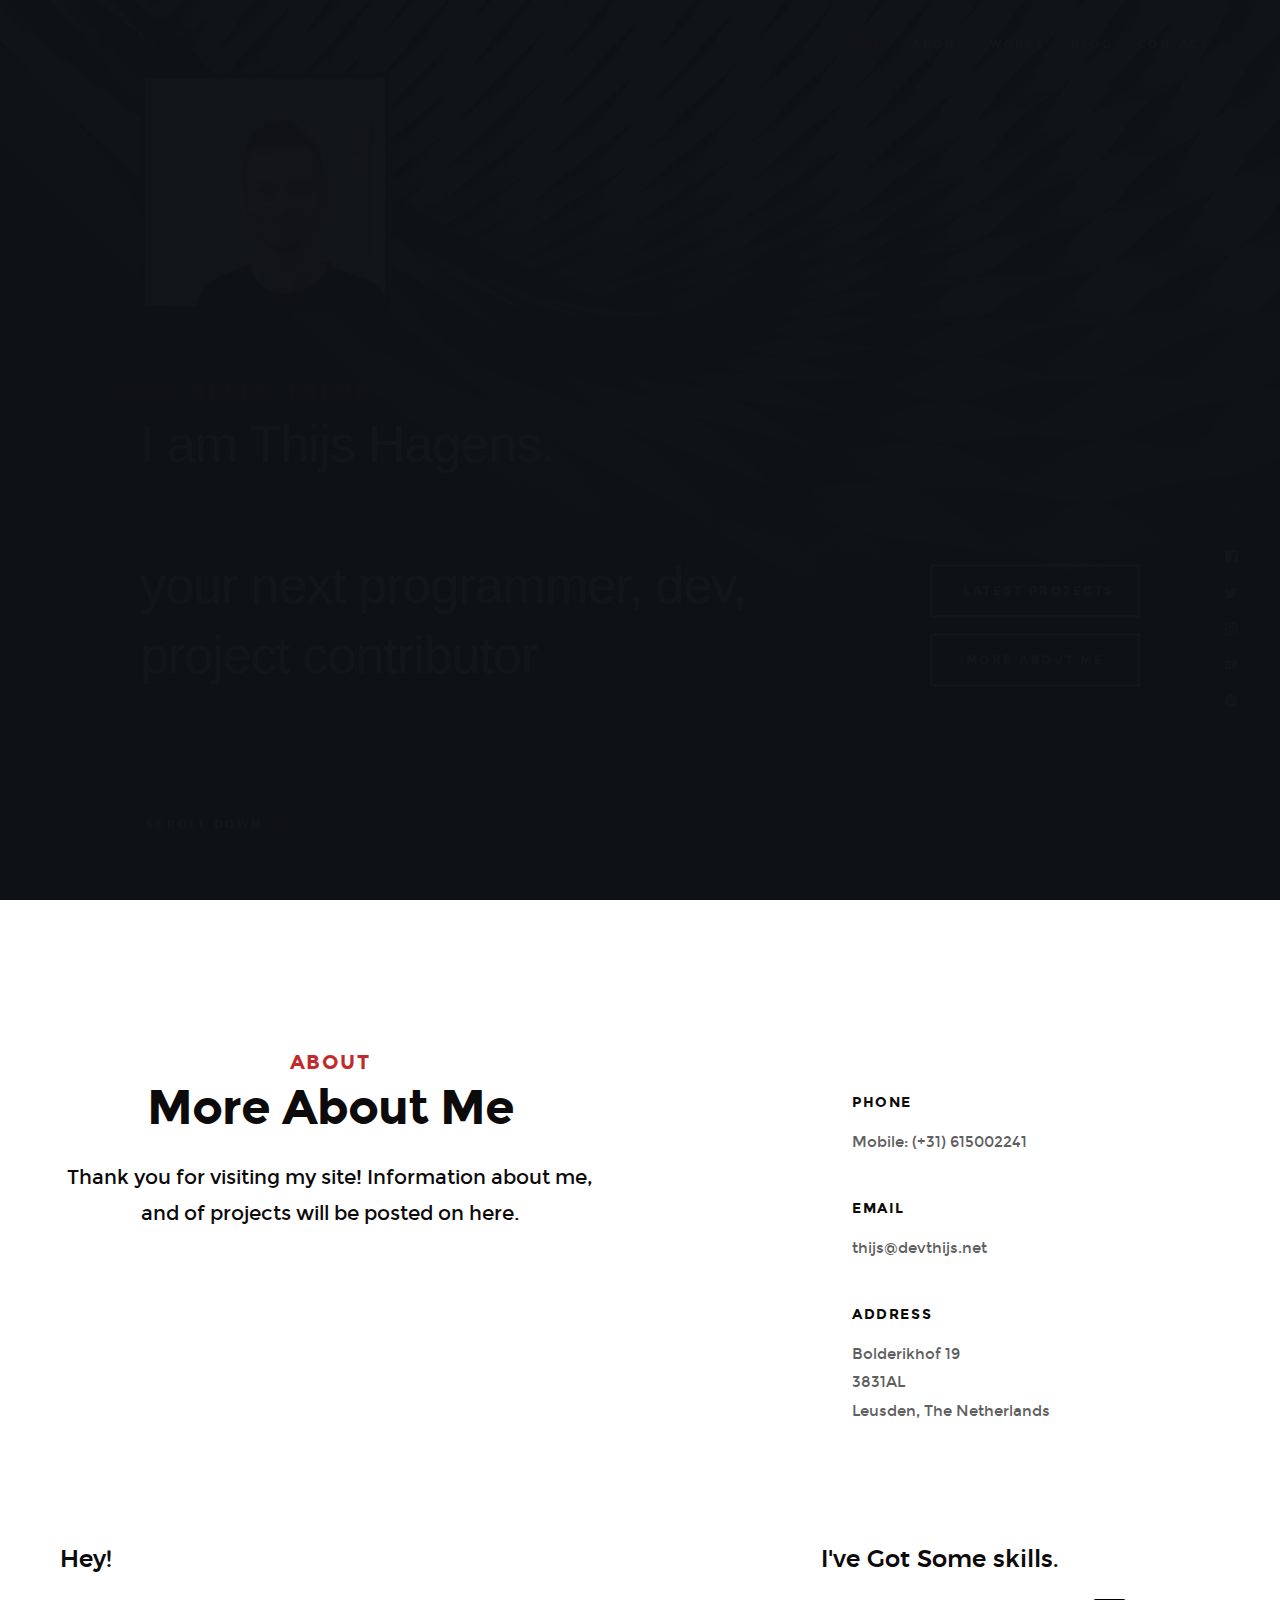
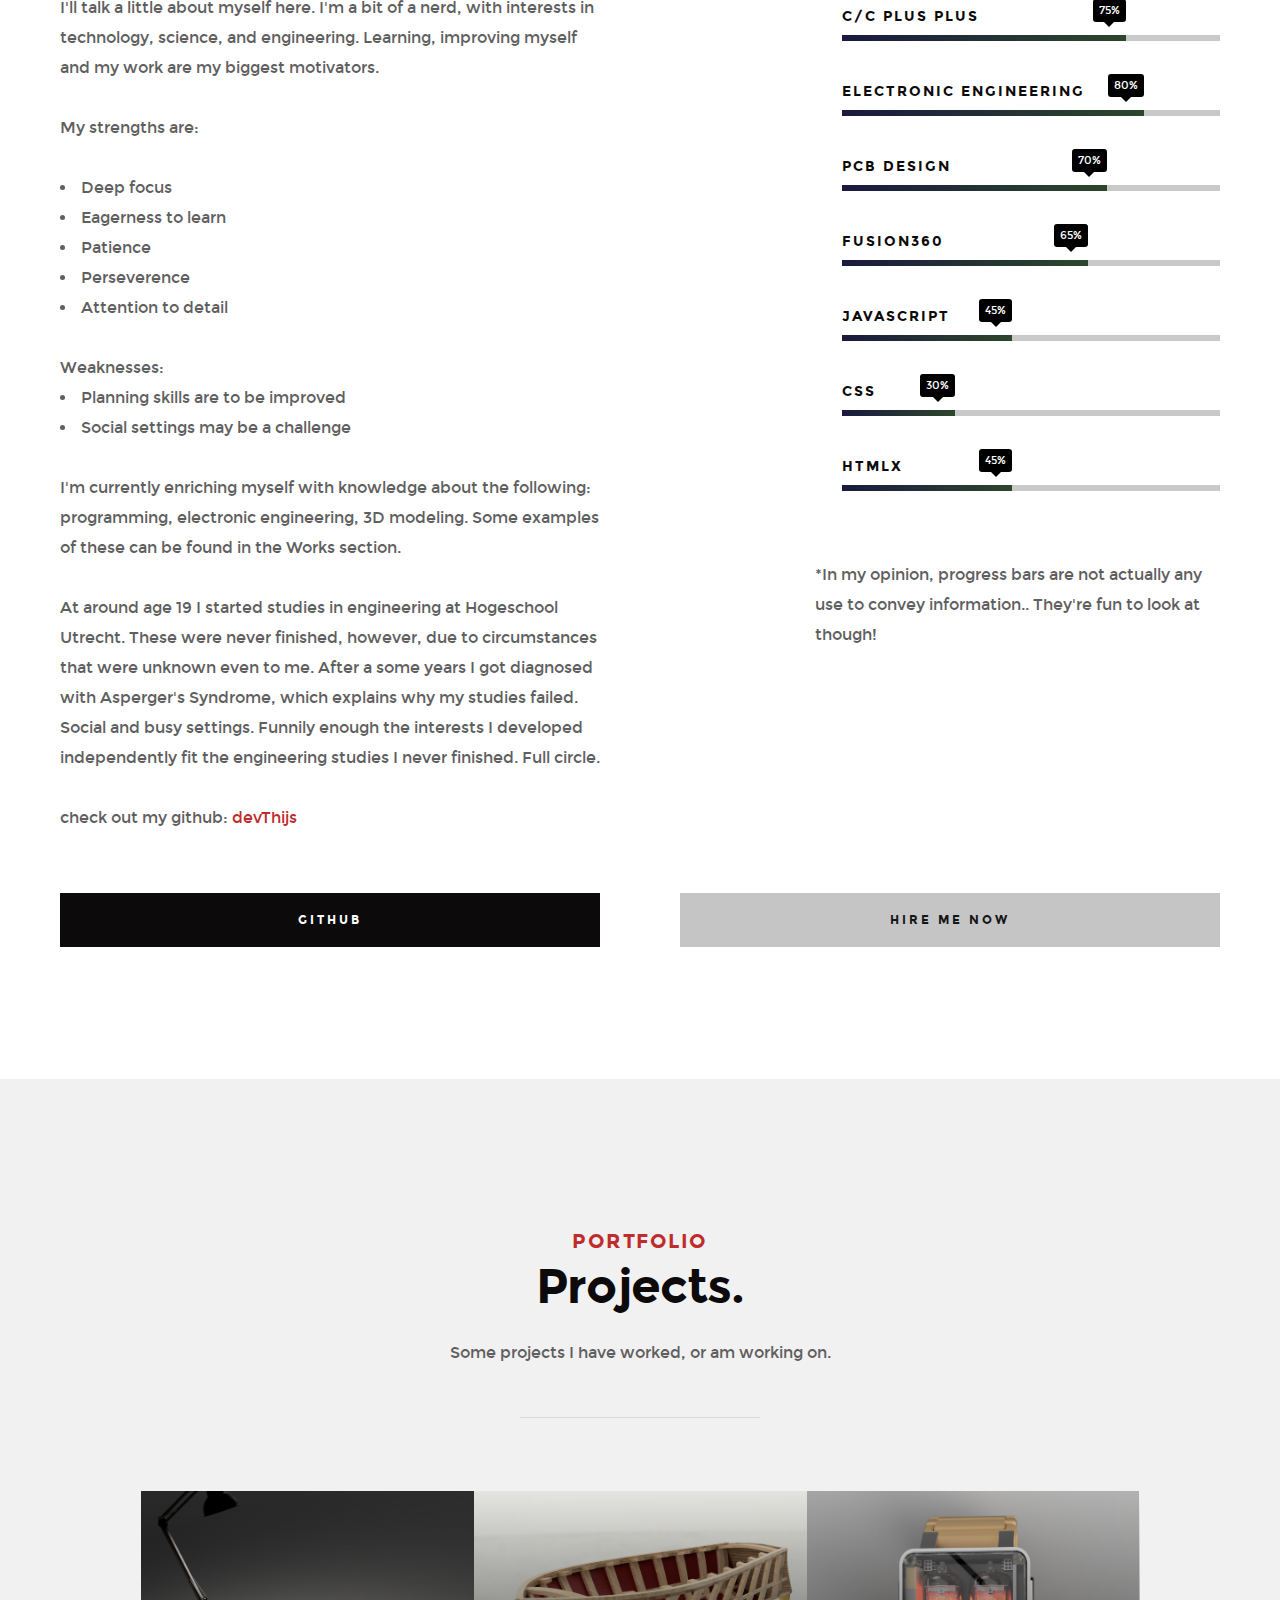
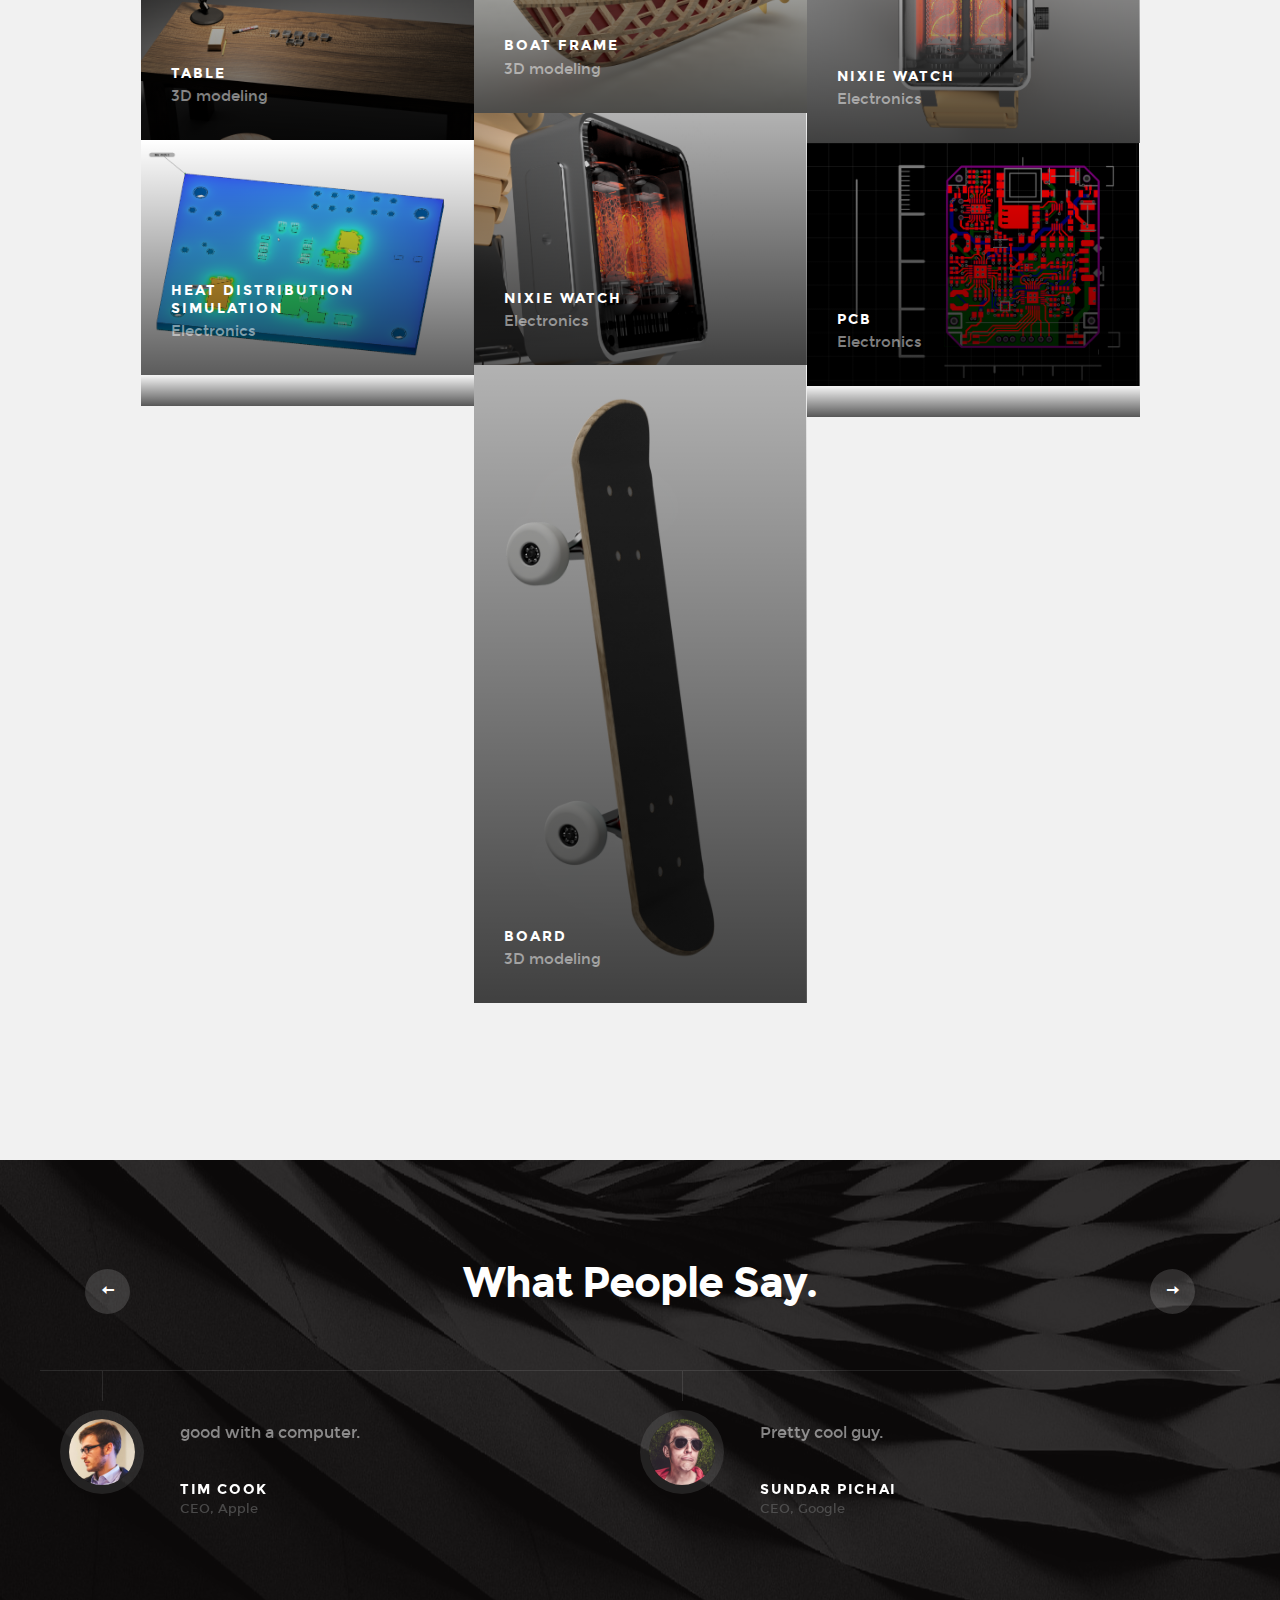
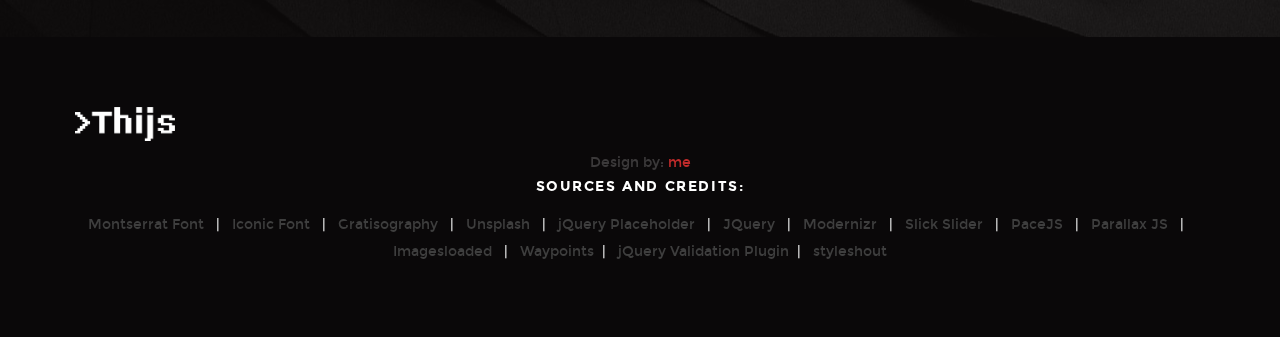
==== commit 158b0e92: "picture, minor tweaks" ====
--- a/index.html
+++ b/index.html
@@ -50,7 +50,7 @@
                 <li><a class="smoothscroll"  href="#about" title="about">About</a></li>
                 <li><a class="smoothscroll"  href="#works" title="works">Works</a></li>
                 <li><a class="smoothscroll"  href="#blog" title="blog">Blog</a></li>
-                <li><a class="smoothscroll"  href="#contact" title="contact">Contact</a></li>
+                <li><a class="smoothscroll"  href="#about" title="contact">Contact</a></li>
             </ul>
         </nav>
         <a class="header-menu-toggle" href="#0"><span>Menu</span></a>
@@ -64,6 +64,12 @@
         <div class="shadow-overlay"></div>
         
         <div class="home-content">
+            <div class="row home-content__main">
+                <div>
+                    <img src="images/me_2020.png" id="picme" alt="pic of me" width="250" height="250">
+                </div>
+
+            </div>
             <div class="row home-content__main">
                 <h3>Hello There</h3>
                 <h1>
@@ -139,7 +145,7 @@
                 <h3>Hey!</h3>
                 <p>
                 I'll talk a little about myself here. I'm a bit of a nerd, with interests in technology, science, and engineering. Learning, improving myself and my work are my biggest motivators.
-                <p>My strongest strengths are: </br>
+                <p>My strengths are: </br>
                     <ul>
                         <li>
                                 Deep focus
@@ -523,7 +529,7 @@
 
     <!-- blog
     ================================================== -->
-    <section id="blog" class="s-blog target-section">
+    <!-- <section id="blog" class="s-blog target-section">
 
         <div class="row narrow section-intro has-bottom-sep">
             <div class="col-full">
@@ -600,11 +606,11 @@
                             <a href="blog.html">Design</a><a href="blog.html">Branding</a>
                         </div>
                     </article>
-                </div> <!-- end blog-list -->
-
-            </div> <!--  end col-full -->
-        </div> <!-- end blog-content-->
-    </section> <!-- end s-blog-->
+                </div> end blog-list
+
+            </div>  end col-full
+        </div> end blog-content
+    </section> end s-blog -->
 
     <!-- s-stats
     ================================================== -->
--- a/css/main.css
+++ b/css/main.css
@@ -69,8 +69,19 @@
  * ------------------------------------------------------------------- */
 
 #gitHub {
-    margin-top: 100px;
-}
+    margin-top: 20px;
+    font-size: 1.6rem;
+}
+
+#gitHub_big{
+    margin-top: 20px;
+    font-size: 5rem;
+}
+
+#picme {
+    border: 5px solid rgb(44, 44, 44);
+  }
+
 
 html {
     font-size: 10px;
@@ -116,8 +127,8 @@
 }
 
 
-.content-main__linklist ul{margin-left:0;padding:0;list-style:none}
-.content-main__linklist li{padding-left:0;display:inline-block}
+.content-main__linklist ul{margin-left:0;padding:0;list-style:none; }
+.content-main__linklist li{padding-left:0;display:inline-block; }
 .content-main__linklist li:after{content:"|";padding-left:8px;padding-right:8px;color:#e0e0e0}
 .content-main__linklist li:last-child:after{display:none}
 .content-main__linklist a{display:inline-block;color:#3e3e3e}
@@ -338,8 +349,9 @@
 }
 
 hr {
-    border: solid rgba(0, 0, 0, 0.1);
+    border: solid rgba(255, 255, 255, 0.685);
     border-width: 1px 0 0;
+    width: 100%;
     clear: both;
     margin: 2.4rem 0 1.5rem;
     height: 0;
@@ -1834,7 +1846,6 @@
     position: absolute;
     right: 0;
     bottom: 2.1rem;
-    text-align: center;
 }
 
 .home-content__buttons .btn {
@@ -2230,6 +2241,10 @@
 
 .about-content .left {
     padding-right: 40px;
+}
+.about-content .leftalot {
+    padding-right: 40px;
+    margin-right: 16%;
 }
 
 .about-content .right {
@@ -3406,6 +3421,7 @@
 
 .footer-bottom .copyright span {
     display: inline-block;
+    color: white;
 }
 
 .footer-bottom .copyright span::after {
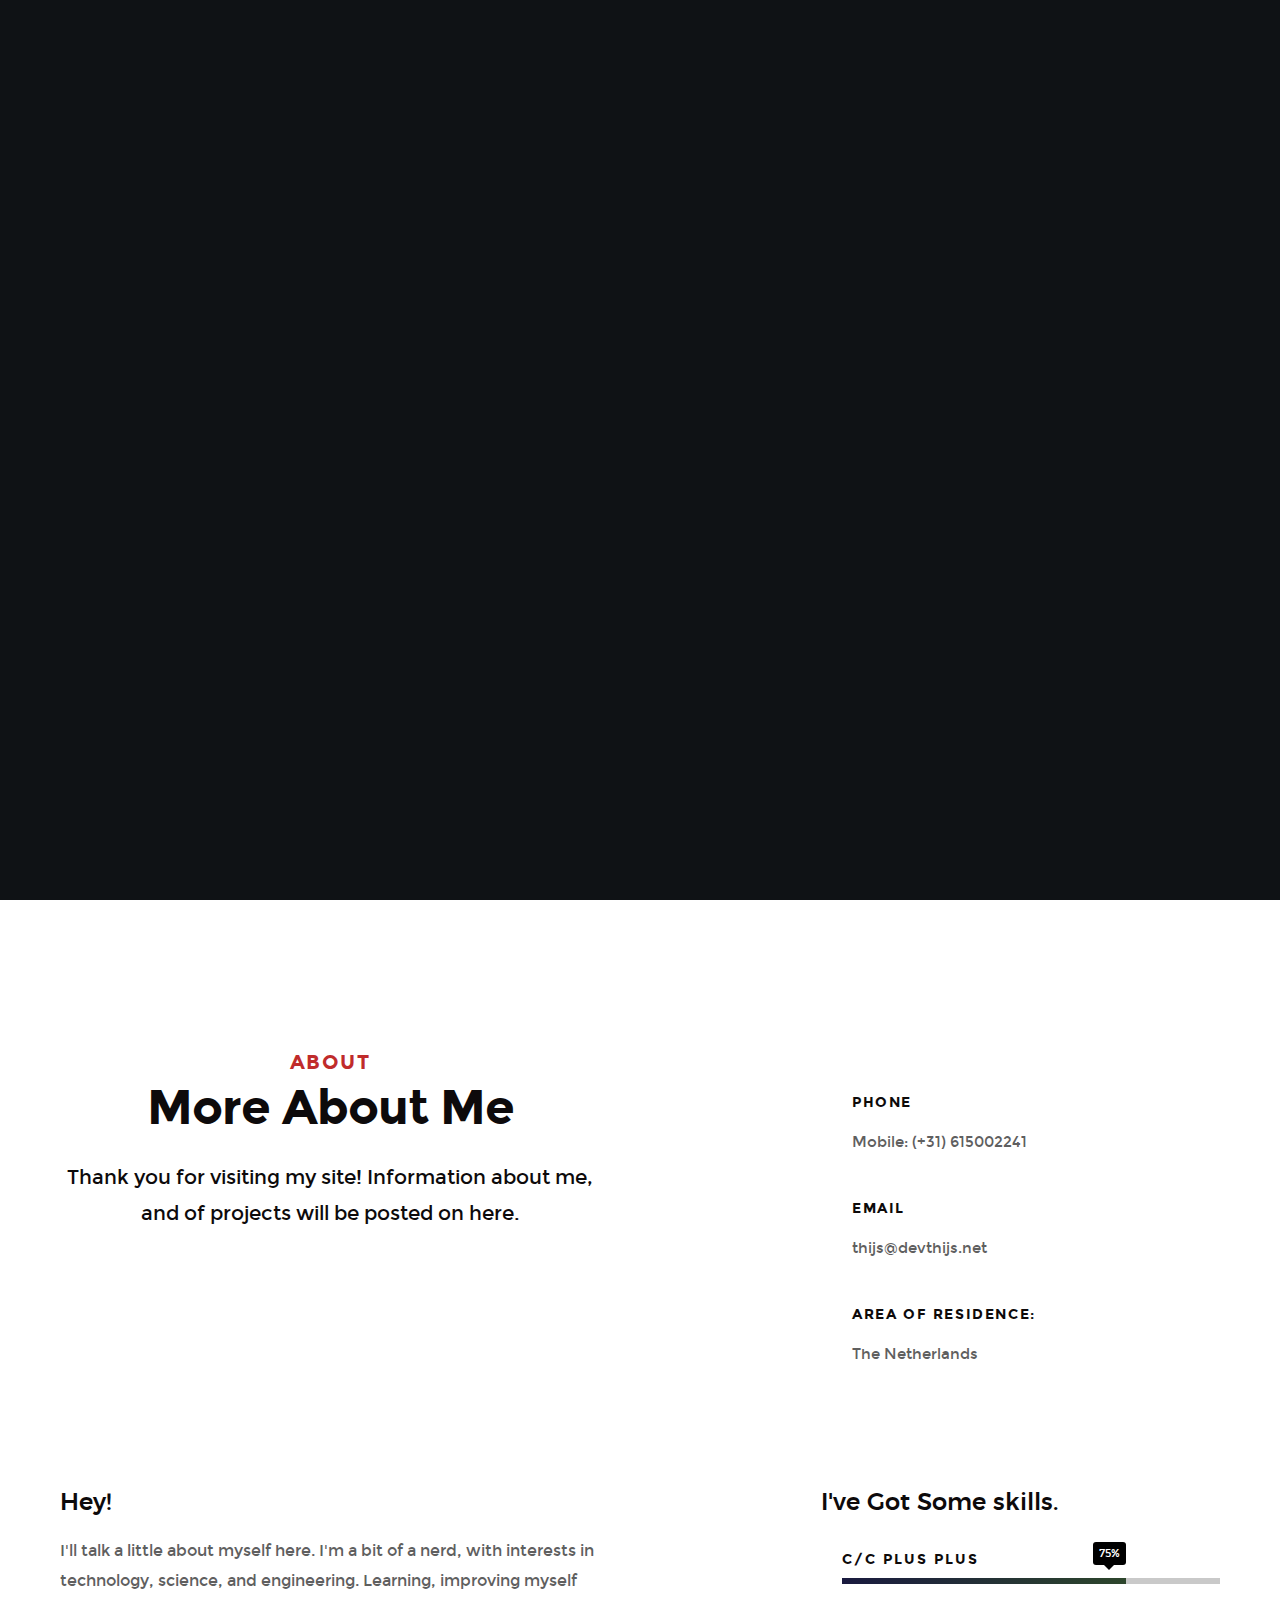
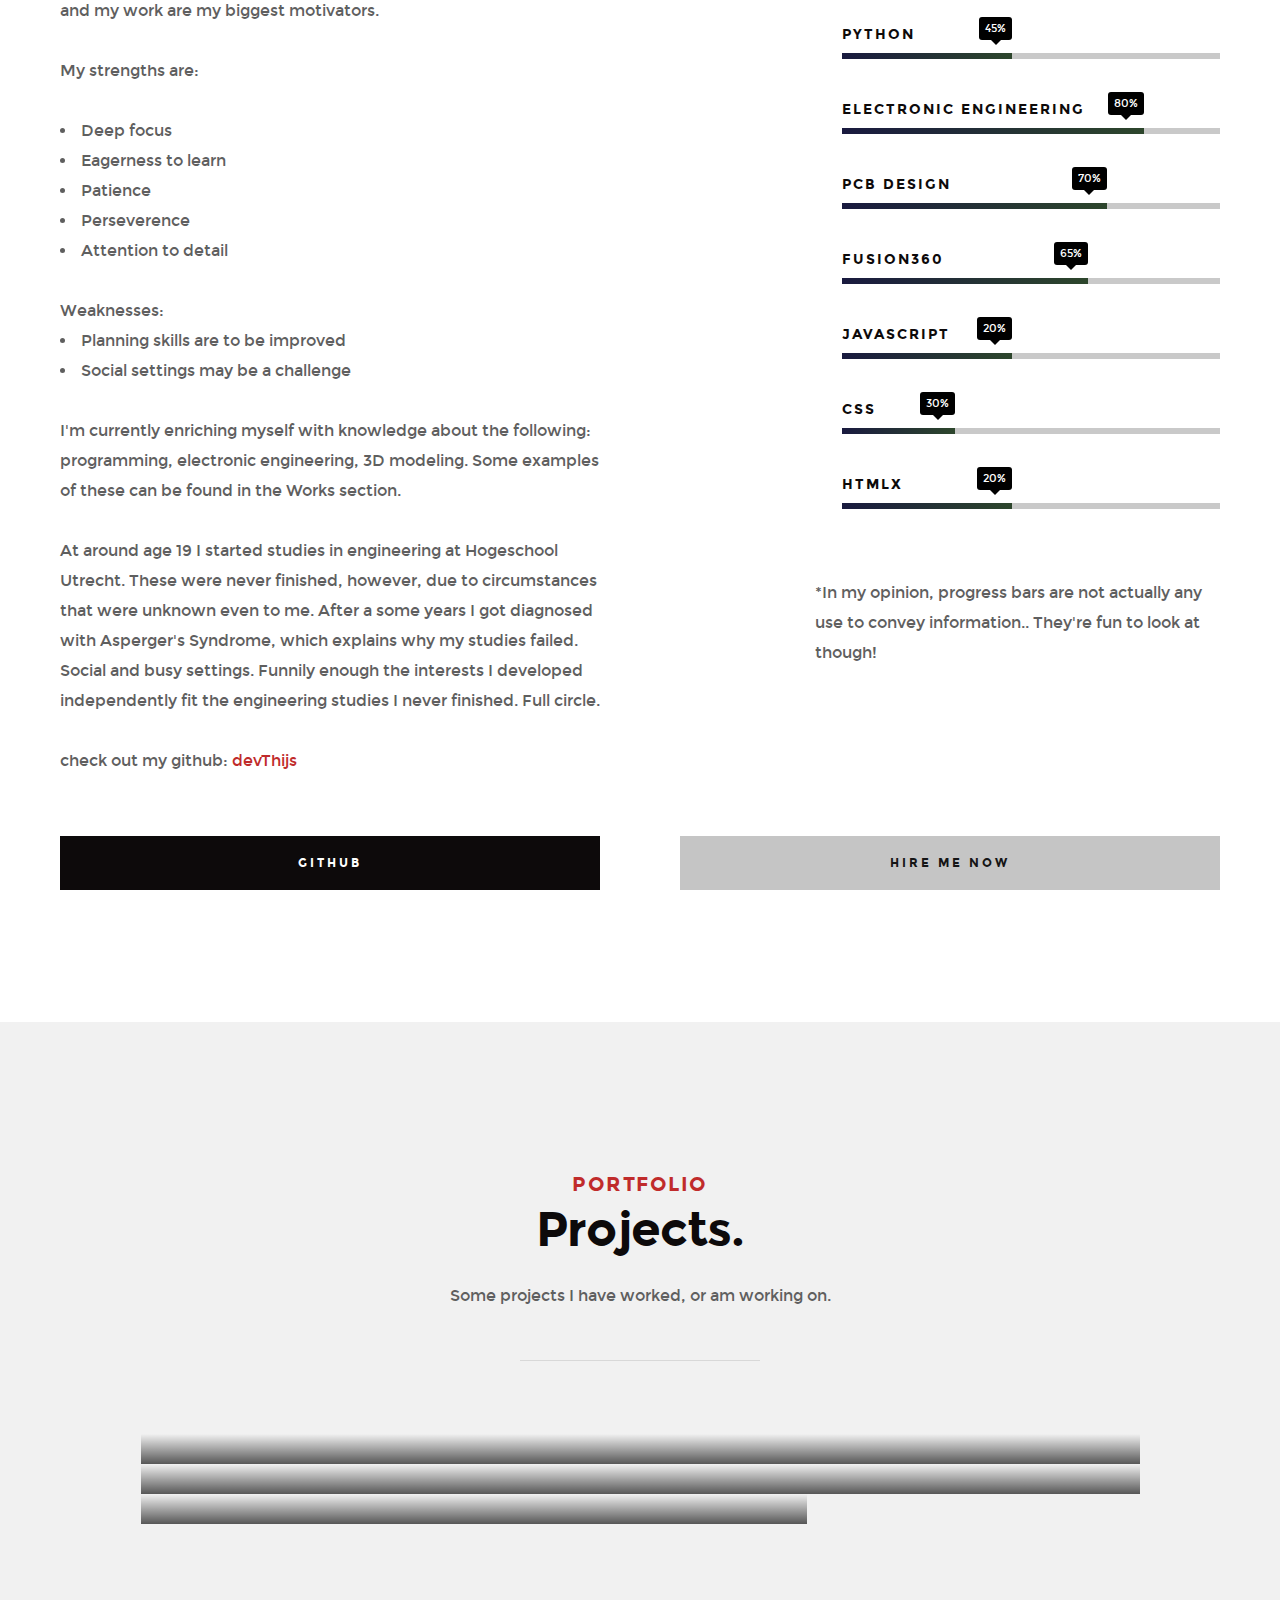
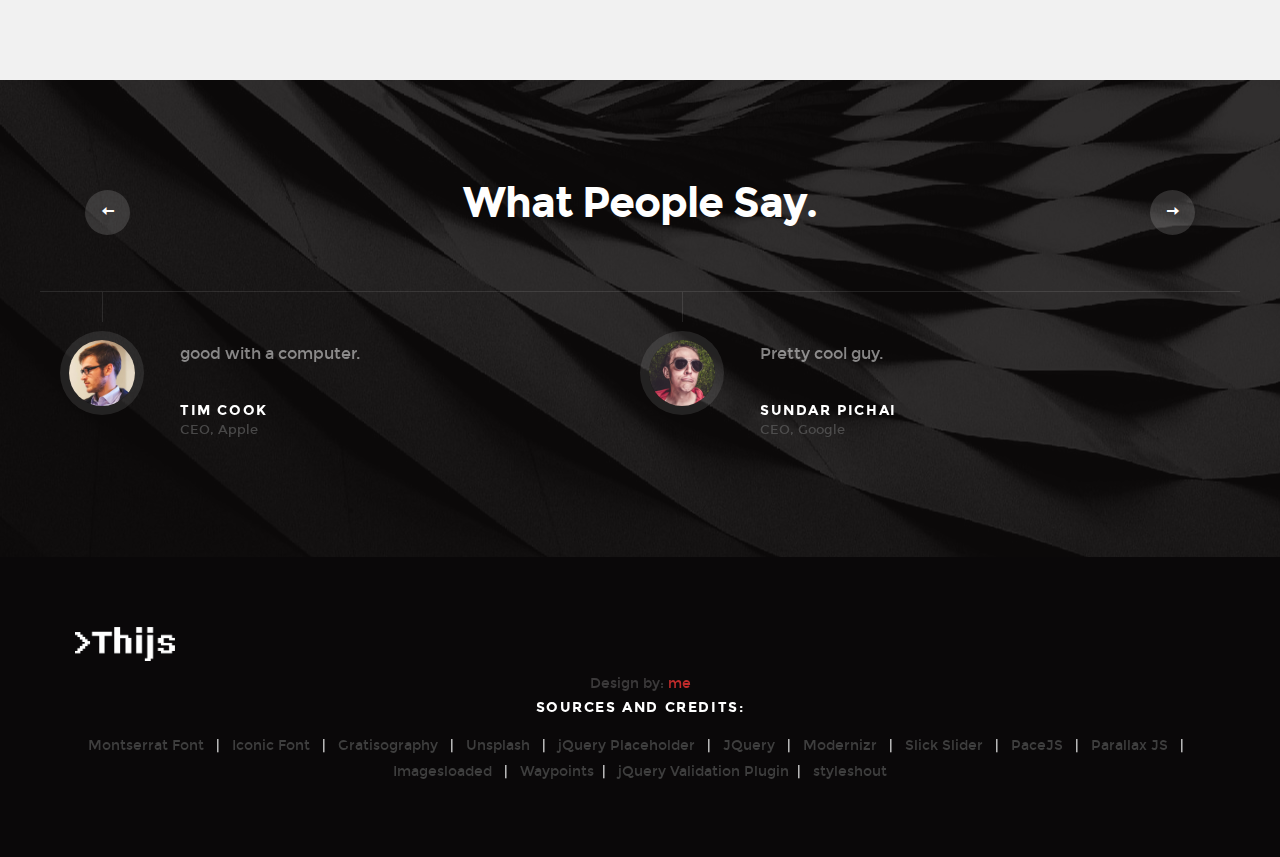
==== commit 4fa6811e: "update index" ====
--- a/index.html
+++ b/index.html
@@ -131,11 +131,9 @@
             <h4 class="h06">Email</h4>
             <p>thijs@devthijs.net<br>
             </p>
-            <h4 class="h06">Address</h4>
+            <h4 class="h06">Area of Residence:</h4>
             <p>
-            Bolderikhof 19<br>
-            3831AL<br>
-            Leusden, The Netherlands
+                The Netherlands
             </p>
         </div>
     </div> <!-- end contact info -->
@@ -193,39 +191,42 @@
                 <h3 id="someSkillHeader">I've Got Some skills.</h3>
                 <ul class="skill-bars">
                     <li>
-                    <div class="progress percent75"><span>75%</span></div>
-                    <strong>C/C plus plus</strong>
+                        <div class="progress percent75"><span>75%</span></div>
+                        <strong>C/C plus plus</strong>
                     </li>
                     <li>
-                            <div class="progress percent80"><span>80%</span></div>
-                            <strong>Electronic engineering</strong>
-                            </li>
-                            <li>
-                            <div class="progress percent70"><span>70%</span></div>
-                            <strong>PCB design</strong>
-                            </li>
-                            <li>
-                            <div class="progress percent65"><span>65%</span></div>
-                            <strong>Fusion360</strong>
-                            </li>
+                        <div class="progress percent45"><span>45%</span></div>
+                        <strong>Python</strong>
+                        </li>
                     <li>
-                    <div class="progress percent45"><span>45%</span></div>
-                    <strong>javascript</strong>
+                        <div class="progress percent80"><span>80%</span></div>
+                        <strong>Electronic engineering</strong>
                     </li>
                     <li>
-                    <div class="progress percent30"><span>30%</span></div>
-                    <strong>CSS</strong>
+                        <div class="progress percent70"><span>70%</span></div>
+                        <strong>PCB design</strong>
+                    </li>
+                    <li>
+                        <div class="progress percent65"><span>65%</span></div>
+                        <strong>Fusion360</strong>
+                    </li>
+                    <li>
+                        <div class="progress percent45"><span>20%</span></div>
+                        <strong>javascript</strong>
+                    </li>
+                    <li>
+                        <div class="progress percent30"><span>30%</span></div>
+                        <strong>CSS</strong>
                     </li>   
                     <li>
-                    <div class="progress percent45"><span>45%</span></div>
-                    <strong>HTMLx</strong>
+                        <div class="progress percent45"><span>20%</span></div>
+                        <strong>HTMLx</strong>
                     </li>   
                 </ul>
 
-                <p></p>
-
-
-                <p id="someSkillsParagraph" >*In my opinion, progress bars are not actually any use to convey information.. They're fun to look at though!</p>
+                <p id="someSkillsParagraph" >*In my opinion, progress bars are not actually any use to convey information.. 
+                    They're fun to look at though!
+                </p>
 
                  <h2>
 
@@ -264,9 +265,9 @@
                 <div class="masonry__brick">
                     <div class="item-folio">
                         <div class="item-folio__thumb">
-                            <a href="images/fusion360/table.png" class="thumb-link" title="table render" data-size="3000x2000">
-                                <img src="images/fusion360/table.png" 
-                                     srcset="images/fusion360/anothercase1.png, images/fusion360/table.png 2x" alt="">
+                            <a href="images/fusion360/largepng//table.png" class="thumb-link" title="table render" data-size="3000x2000">
+                                <img src="images/fusion360/smallJPEG/table.jpg" 
+                                     srcset="images/fusion360/smallJPEG/table.jpg, images/fusion360/smallJPEG/table.jpg 2x" alt="">
                                 <span class="shadow-overlay"></span>
                             </a>
                         </div>
@@ -287,9 +288,9 @@
                 <div class="masonry__brick">
                     <div class="item-folio">
                         <div class="item-folio__thumb">
-                            <a href="images/fusion360/boatyMcBoatface.png" class="thumb-link" title="boatyMcBoatface" data-size="3000x2000">
-                                <img src="images/fusion360/boatyMcBoatface.png" 
-                                     srcset="images/fusion360/boatyMcBoatface.png 1x, images/fusion360/boatyMcBoatface.png 2x" alt="">
+                            <a href="images/fusion360/largepng/boatyMcBoatface.png" class="thumb-link" title="boatyMcBoatface" data-size="3000x2000">
+                                <img src="images/fusion360/smallJPEG/boatyMcBoatface.jpg" 
+                                     srcset="images/fusion360/smallJPEG/boatyMcBoatface.jpg 1x, images/fusion360/smallJPEG/boatyMcBoatface.jpg 2x" alt="">
                                 <span class="shadow-overlay"></span>
                             </a>
                         </div>
@@ -310,9 +311,9 @@
                 <div class="masonry__brick">
                     <div class="item-folio">
                         <div class="item-folio__thumb">
-                            <a href="images/fusion360/NixieWatch1.png" class="thumb-link" data-size="1500x1100">
-                                <img src="images/fusion360/NixieWatch1.png" 
-                                     srcset="images/fusion360/NixieWatch1.png 1x, images/fusion360/NixieWatch2.png 2x" alt="">
+                            <a href="images/fusion360/largepng/NixieWatch1.png" class="thumb-link" data-size="1500x1100">
+                                <img src="images/fusion360/smallJPEG/NixieWatch1.jpg" 
+                                     srcset="images/fusion360/smallJPEG/NixieWatch1.jpg 1x, images/fusion360/smallJPEG/NixieWatch2.jpg 2x" alt="">
                                 <span class="shadow-overlay"></span>
                             </a>
                         </div>
@@ -332,13 +333,13 @@
                     </div> <!-- end item-folio -->
                 </div> <!-- end masonry__brick -->
 
-                <div class="masonry__brick">
+                <!-- <div class="masonry__brick">
                     <div class="item-folio">
 
                         <div class="item-folio__thumb">
-                            <a href="images/fusion360/NixieWatch2.png" class="thumb-link" data-size="3000x2000">
-                                <img src="images/fusion360/NixieWatch2.png"
-                                     srcset="images/fusion360/NixieWatch2.png 1x, images/fusion360/NixieWatch2.png 2x" alt="">
+                            <a href="images/fusion360/smallJPEG/NixieWatch2.png" class="thumb-link" data-size="3000x2000">
+                                <img src="images/fusion360/smallJPEG/NixieWatch2.png"
+                                     srcset="images/fusion360/smallJPEG/NixieWatch2.png 1x, images/fusion360/smallJPEG/NixieWatch2.png 2x" alt="">
                                 <span class="shadow-overlay"></span>
                             </a>
                         </div>
@@ -353,16 +354,16 @@
                         <span class="item-folio__caption">
                             <p>A Nixie watch design I am working on.</p>
                         </span>
-                    </div> <!-- end item-folio -->
-                </div> <!-- end masonry__brick -->
-
+                    </div>  end item-folio
+                </div> end masonry__brick
+            -->
                 <div class="masonry__brick">
                     <div class="item-folio">
 
                         <div class="item-folio__thumb">
-                            <a href="images/fusion360/heattest.png" class="thumb-link" data-size="1500x1100">
-                                <img src="images/fusion360/heattest.png"
-                                     srcset="images/fusion360/heattest.png 1x, images/fusion360/heattest.png 2x" alt="">
+                            <a href="images/fusion360/largepng/heattest.png" class="thumb-link" data-size="1500x1100">
+                                <img src="images/fusion360/smallJPEG/heattest.jpg"
+                                     srcset="images/fusion360/smallJPEG/heattest.jpg 1x, images/fusion360/smallJPEG/heattest.jpg 2x" alt="">
                                 <span class="shadow-overlay"></span>
                             </a>
                         </div>
@@ -384,9 +385,9 @@
                 <div class="masonry__brick">
                     <div class="item-folio">
                         <div class="item-folio__thumb">
-                            <a href="images/fusion360/pcb.png" class="thumb-link" data-size="1050x700">
-                                <img src="images/fusion360/pcb.png"
-                                     srcset="images/fusion360/pcb.png 1x, images/fusion360/pcb.png 2x" alt="">
+                            <a href="images/fusion360/largepng/pcb.png" class="thumb-link" data-size="1050x700">
+                                <img src="images/fusion360/smallJPEG/pcb.jpg"
+                                     srcset="images/fusion360/smallJPEG/pcb.jpg 1x, images/fusion360/smallJPEG/pcb.jpg 2x" alt="">
                                 <span class="shadow-overlay"></span>
                             </a>
                         </div>
@@ -408,9 +409,9 @@
                     <div class="item-folio">
 
                         <div class="item-folio__thumb">
-                            <a href="images/fusion360/boardrender3.png" class="thumb-link" data-size="1000x2000">
-                                <img src="images/fusion360/boardrender3.png"
-                                     srcset="images/fusion360/boardrender3.png 1x, images/fusion360/boardrender3.png 2x" alt="">
+                            <a href="images/fusion360/largepng/boardrender3.png" class="thumb-link" data-size="1000x2000">
+                                <img src="images/fusion360/smallJPEG/boardrender3.jpg"
+                                     srcset="images/fusion360/smallJPEG/boardrender3.jpg 1x, images/fusion360/smallJPEG/boardrender3.jpg 2x" alt="">
                                 <span class="shadow-overlay"></span>
                             </a>
                         </div>
@@ -433,9 +434,9 @@
                     <div class="item-folio">
 
                         <div class="item-folio__thumb">
-                            <a href="images/fusion360/spacehelm.png" class="thumb-link" title="soviet spacehelm" data-size="3000x2000">
-                                <img src="images/fusion360/spacehelm.png" 
-                                     srcset="images/fusion360/spacehelm.png, images/fusion360/spacehelm.png 2x" alt="">
+                            <a href="images/fusion360/largepng/spacehelm.png" class="thumb-link" title="soviet spacehelm" data-size="3000x2000">
+                                <img src="images/fusion360/smallJPEG/spacehelm.jpg" 
+                                     srcset="images/fusion360/smallJPEG/spacehelm.jpg, images/fusion360/smallJPEG/spacehelm.jpg 2x" alt="">
                                 <span class="shadow-overlay"></span>
                             </a>
                         </div>
@@ -458,9 +459,9 @@
                     <div class="item-folio">
 
                         <div class="item-folio__thumb">
-                            <a href="images/fusion360/aquariumloadtest.png" class="thumb-link" title="furniture structure load simulation" data-size="3000x2000">
-                                <img src="images/fusion360/aquariumloadtest.png" 
-                                     srcset="images/fusion360/aquariumloadtest.png, images/fusion360/aquariumloadtest.png 2x" alt="">
+                            <a href="images/fusion360/largepng/aquariumloadtest.png" class="thumb-link" title="furniture structure load simulation" data-size="3000x2000">
+                                <img src="images/fusion360/smallJPEG/aquariumloadtest.jpg" 
+                                     srcset="images/fusion360/smallJPEG/aquariumloadtest.jpg, images/fusion360/smallJPEG/aquariumloadtest.jpg 2x" alt="">
                                 <span class="shadow-overlay"></span>
                             </a>
                         </div>
@@ -849,4 +850,4 @@
 
 </body>
 
-</html>+</html>
